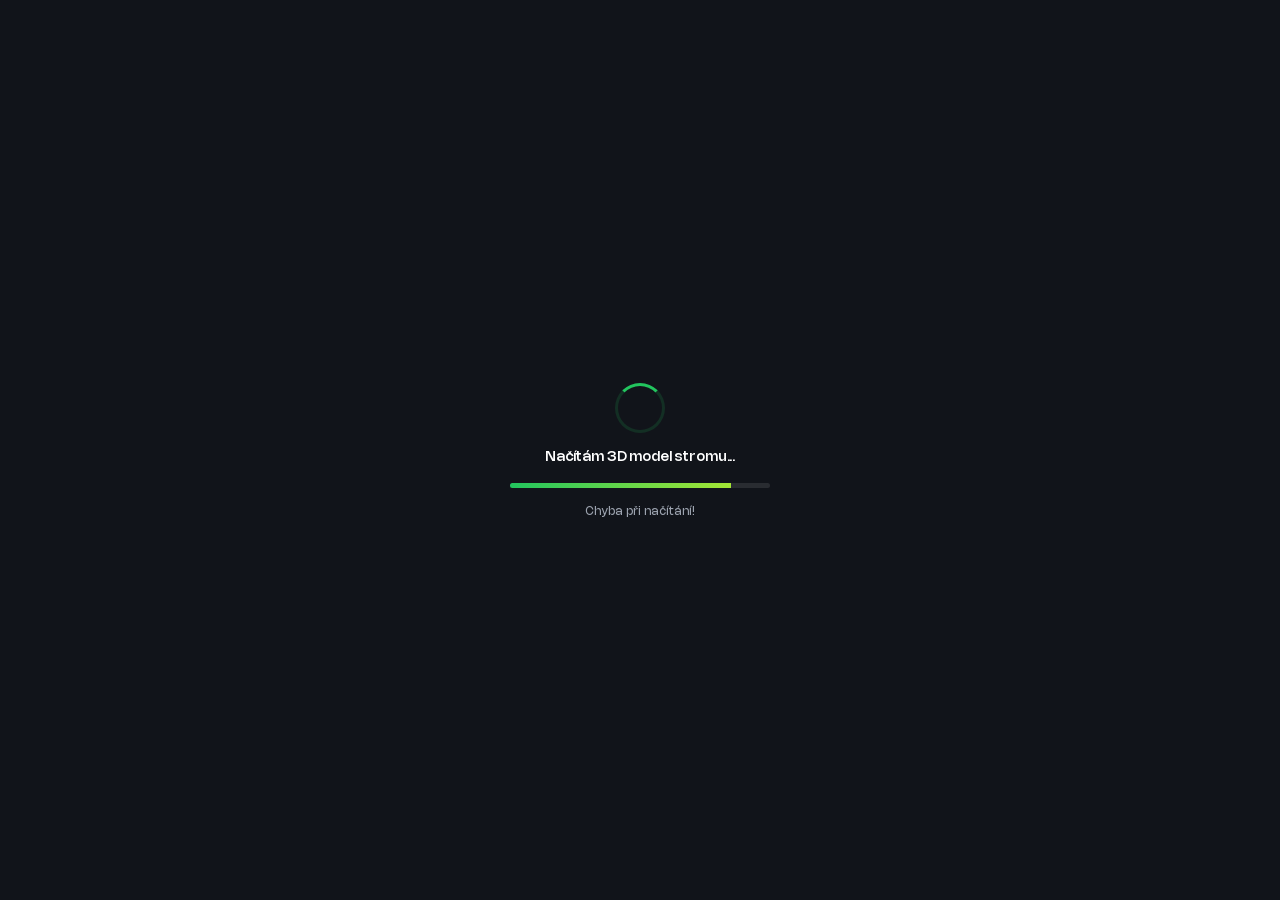
==== web_viewer/index.html @ 5c3890cc "Stabilizovat kruhové grafy při rychlém posunu roku" ====
<!DOCTYPE html>
<html lang="cs">

<head>
  <meta charset="UTF-8">
  <meta name="viewport" content="width=device-width, initial-scale=1.0, viewport-fit=cover">
  <title>Život buku — interaktivní strom</title>

  <link rel="preload" href="./web_assets/fonts/Nohemi-VF.ttf" as="font" type="font/ttf" crossorigin>
  <link rel="preload" href="./web_assets/fonts/Satoshi-Variable.ttf" as="font" type="font/ttf" crossorigin>

  <script type="importmap">
  {
    "imports": {
      "three": "./web_assets/vendor/three.module.js",
      "three/addons/": "./web_assets/jsm/"
    }
  }
  </script>

  <style>
    :root {
      --bg-studio: #dcded0;
      --bg-dark: #0f1115;
      --bg-panel: rgba(18, 20, 26, 0.78);
      --bg-panel-border: rgba(255, 255, 255, 0.08);
      --bg-card: rgba(255, 255, 255, 0.04);
      --bg-card-hover: rgba(255, 255, 255, 0.08);
      --accent: #22c55e;
      --accent-glow: rgba(34, 197, 94, 0.25);
      --accent-autumn: #f59e0b;
      --text-main: #f3f4f6;
      --text-muted: #9ca3af;
      --text-dim: #6b7280;
      --font-sans: 'Inter', -apple-system, BlinkMacSystemFont, sans-serif;
      --font-mono: 'JetBrains Mono', monospace;
    }

    * {
      box-sizing: border-box;
      margin: 0;
      padding: 0;
      -webkit-font-smoothing: antialiased;
      user-select: none;
    }

    html,
    body {
      overscroll-behavior: none;
      -webkit-tap-highlight-color: transparent;
    }

    body {
      font-family: var(--font-sans);
      background-color: var(--bg-studio);
      color: var(--text-main);
      width: 100vw;
      height: 100vh;
      height: 100dvh;
      overflow: hidden;
      position: relative;
    }

    #canvas3d {
      position: absolute;
      top: 0;
      left: 0;
      width: 100%;
      height: 100%;
      z-index: 1;
      display: block;
      outline: none;
    }

    /* HEADER BAR */
    .top-bar {
      position: absolute;
      top: 16px;
      left: 20px;
      right: 20px;
      z-index: 10;
      display: flex;
      justify-content: flex-end;
      align-items: center;
      pointer-events: none;
    }

    .brand-card {
      pointer-events: auto;
      background: var(--bg-panel);
      backdrop-filter: blur(16px);
      -webkit-backdrop-filter: blur(16px);
      border: 1px solid var(--bg-panel-border);
      padding: 10px 18px;
      border-radius: 14px;
      display: flex;
      align-items: center;
      gap: 14px;
      box-shadow: 0 10px 30px rgba(0, 0, 0, 0.25);
    }

    .brand-icon {
      width: 38px;
      height: 38px;
      background: linear-gradient(135deg, #22c55e, #15803d);
      border-radius: 10px;
      display: flex;
      align-items: center;
      justify-content: center;
      font-size: 20px;
      box-shadow: 0 4px 12px var(--accent-glow);
    }

    .brand-info h1 {
      font-size: 15px;
      font-weight: 600;
      letter-spacing: -0.01em;
      color: #fff;
    }

    .brand-info p {
      font-size: 11px;
      color: var(--text-muted);
      font-family: var(--font-mono);
    }

    .top-actions {
      pointer-events: auto;
      display: flex;
      align-items: center;
      gap: 10px;
    }

    .manager-controlled.manager-hidden {
      display: none !important;
    }

    body[data-chapter="intro"] .time-playback-panel,
    body[data-chapter="intro"] .manager-controlled {
      display: none !important;
    }

    body:not(.manager-open) #chapterShared {
      display: none !important;
    }

    .action-btn {
      background: var(--bg-panel);
      backdrop-filter: blur(14px);
      border: 1px solid var(--bg-panel-border);
      color: var(--text-main);
      padding: 9px 14px;
      border-radius: 10px;
      font-size: 12px;
      font-weight: 500;
      display: flex;
      align-items: center;
      gap: 8px;
      cursor: pointer;
      transition: all 0.2s cubic-bezier(0.16, 1, 0.3, 1);
      box-shadow: 0 4px 14px rgba(0, 0, 0, 0.2);
    }

    .action-btn:hover {
      background: rgba(255, 255, 255, 0.12);
      border-color: rgba(255, 255, 255, 0.2);
      transform: translateY(-1px);
    }

    .action-btn.active {
      background: var(--accent);
      color: #000;
      font-weight: 600;
      border-color: var(--accent);
      box-shadow: 0 4px 15px var(--accent-glow);
    }

    /* CONTROL DRAWER / PANEL */
    .controls-panel {
      position: absolute;
      top: 80px;
      left: 20px;
      bottom: 20px;
      width: 340px;
      max-width: calc(100vw - 40px);
      background: var(--bg-panel);
      backdrop-filter: blur(20px);
      -webkit-backdrop-filter: blur(20px);
      border: 1px solid var(--bg-panel-border);
      border-radius: 18px;
      z-index: 10;
      display: flex;
      flex-direction: column;
      box-shadow: 0 20px 45px rgba(0, 0, 0, 0.35);
      transition: transform 0.35s cubic-bezier(0.16, 1, 0.3, 1), opacity 0.35s ease;
      overflow: hidden;
    }

    .controls-panel.collapsed {
      transform: translateX(-370px);
      opacity: 0;
      pointer-events: none;
    }

    .panel-header {
      padding: 16px 18px;
      border-bottom: 1px solid var(--bg-panel-border);
      display: flex;
      justify-content: space-between;
      align-items: center;
    }

    .panel-header h2 {
      font-size: 13px;
      font-weight: 600;
      text-transform: uppercase;
      letter-spacing: 0.08em;
      color: var(--text-muted);
    }

    .panel-content {
      padding: 16px 18px;
      overflow-y: auto;
      flex: 1;
      display: flex;
      flex-direction: column;
      gap: 18px;
    }

    .panel-content::-webkit-scrollbar {
      width: 4px;
    }

    .panel-content::-webkit-scrollbar-thumb {
      background: rgba(255, 255, 255, 0.15);
      border-radius: 4px;
    }

    .section-title {
      font-size: 11px;
      font-weight: 600;
      text-transform: uppercase;
      letter-spacing: 0.05em;
      color: var(--text-dim);
      margin-bottom: 8px;
      display: flex;
      align-items: center;
      gap: 6px;
    }

    /* CONTROL GROUPS */
    .control-box {
      background: var(--bg-card);
      border: 1px solid rgba(255, 255, 255, 0.05);
      border-radius: 12px;
      padding: 12px;
      display: flex;
      flex-direction: column;
      gap: 10px;
    }

    /* TOGGLE SWITCHES */
    .toggle-row {
      display: flex;
      justify-content: space-between;
      align-items: center;
      font-size: 12.5px;
      font-weight: 500;
      cursor: pointer;
    }

    .toggle-row:hover span {
      color: #fff;
    }

    .switch {
      position: relative;
      width: 36px;
      height: 20px;
    }

    .switch input {
      opacity: 0;
      width: 0;
      height: 0;
    }

    .slider-switch {
      position: absolute;
      cursor: pointer;
      top: 0;
      left: 0;
      right: 0;
      bottom: 0;
      background-color: rgba(255, 255, 255, 0.15);
      transition: .3s;
      border-radius: 20px;
    }

    .slider-switch:before {
      position: absolute;
      content: "";
      height: 14px;
      width: 14px;
      left: 3px;
      bottom: 3px;
      background-color: white;
      transition: .3s;
      border-radius: 50%;
    }

    input:checked+.slider-switch {
      background-color: var(--accent);
    }

    input:checked+.slider-switch:before {
      transform: translateX(16px);
      background-color: #000;
    }

    /* RANGE SLIDERS */
    .slider-group {
      display: flex;
      flex-direction: column;
      gap: 6px;
    }

    .slider-label {
      display: flex;
      justify-content: space-between;
      font-size: 12px;
      color: var(--text-muted);
    }

    .slider-val {
      font-family: var(--font-mono);
      font-size: 11px;
      color: #fff;
    }

    input[type=range] {
      -webkit-appearance: none;
      width: 100%;
      background: rgba(255, 255, 255, 0.1);
      height: 5px;
      border-radius: 3px;
      outline: none;
    }

    input[type=range]::-webkit-slider-thumb {
      -webkit-appearance: none;
      appearance: none;
      width: 14px;
      height: 14px;
      border-radius: 50%;
      background: var(--accent);
      cursor: pointer;
      box-shadow: 0 0 8px var(--accent-glow);
      transition: transform 0.1s;
    }

    input[type=range]::-webkit-slider-thumb:hover {
      transform: scale(1.2);
    }

    /* BUTTON GRIDS */
    .btn-grid {
      display: grid;
      grid-template-columns: repeat(2, 1fr);
      gap: 6px;
    }

    .grid-btn {
      background: var(--bg-card);
      border: 1px solid rgba(255, 255, 255, 0.06);
      color: var(--text-main);
      padding: 8px 10px;
      border-radius: 8px;
      font-size: 11.5px;
      font-weight: 500;
      text-align: center;
      cursor: pointer;
      transition: all 0.2s;
    }

    .grid-btn:hover {
      background: var(--bg-card-hover);
      border-color: rgba(255, 255, 255, 0.15);
      color: #fff;
    }

    .grid-btn.active {
      background: rgba(34, 197, 94, 0.15);
      border-color: var(--accent);
      color: var(--accent);
      font-weight: 600;
    }

    /* SEASON PRESETS */
    .season-btn-row {
      display: grid;
      grid-template-columns: repeat(4, 1fr);
      gap: 5px;
    }

    .season-btn {
      padding: 7px 4px;
      font-size: 10.5px;
      border-radius: 7px;
      background: var(--bg-card);
      border: 1px solid rgba(255, 255, 255, 0.06);
      color: var(--text-muted);
      cursor: pointer;
      text-align: center;
      transition: all 0.2s;
    }

    .season-btn:hover {
      color: #fff;
      background: var(--bg-card-hover);
    }

    .season-btn.active {
      color: #000;
      font-weight: 600;
    }

    .season-btn.active[data-season="spring"] {
      background: #4ade80;
    }

    .season-btn.active[data-season="summer"] {
      background: #22c55e;
    }

    .season-btn.active[data-season="autumn"] {
      background: #f59e0b;
    }

    .season-btn.active[data-season="latefall"] {
      background: #ea580c;
    }

    /* HUD BOTTOM BAR */
    .hud-bottom {
      position: absolute;
      bottom: 20px;
      right: 20px;
      z-index: 10;
      display: flex;
      gap: 12px;
      pointer-events: none;
    }

    .time-playback-buttons {
      display: flex;
      flex-wrap: nowrap;
      gap: 5px;
    }

    .time-playback-panel {
      pointer-events: auto;
      padding: 8px;
      border: 1px solid var(--bg-panel-border);
      border-radius: 12px;
      background: var(--bg-panel);
      backdrop-filter: blur(14px);
      box-shadow: 0 4px 15px rgba(0, 0, 0, .2);
    }

    .time-playback-buttons button {
      width: 48px;
      height: 48px;
      display: inline-flex;
      align-items: center;
      justify-content: center;
      padding: 6px;
      border: 1px solid var(--bg-panel-border);
      border-radius: 7px;
      background: rgba(255, 255, 255, .05);
      color: var(--text-main);
      font: inherit;
      cursor: pointer;
    }

    .time-playback-buttons button:hover {
      background: rgba(255, 255, 255, .12);
    }

    .time-playback-buttons button[aria-pressed="true"] {
      color: #f6c85f;
      border-color: #f6c85f;
    }

    .time-playback-buttons svg {
      width: 28px;
      height: 28px;
      fill: currentColor;
    }

    .time-playback-buttons .time-pause-play {
      display: none;
    }

    .time-playback-buttons button[aria-pressed="true"] .time-pause-bars {
      display: none;
    }

    .time-playback-buttons button[aria-pressed="true"] .time-pause-play {
      display: inline;
    }

    .time-playback-buttons button:focus-visible {
      outline: 2px solid #f6c85f;
      outline-offset: 2px;
    }

    @media (max-width: 700px) {
      .hud-bottom {
        left: 10px;
        right: 10px;
        bottom: 10px;
        flex-wrap: wrap;
        justify-content: flex-end;
        gap: 6px;
      }

      .stat-pill {
        padding: 7px 9px;
        font-size: 9px;
      }
    }

    .stat-pill {
      pointer-events: auto;
      background: var(--bg-panel);
      backdrop-filter: blur(14px);
      border: 1px solid var(--bg-panel-border);
      border-radius: 12px;
      padding: 8px 14px;
      display: flex;
      align-items: center;
      gap: 8px;
      font-family: var(--font-mono);
      font-size: 11px;
      color: var(--text-muted);
      box-shadow: 0 4px 15px rgba(0, 0, 0, 0.2);
    }

    .stat-pill strong {
      color: #fff;
      font-weight: 600;
    }

    .stat-dot {
      width: 7px;
      height: 7px;
      border-radius: 50%;
      background: var(--accent);
      box-shadow: 0 0 6px var(--accent);
    }

    /* LOADING SCREEN */
    #loader {
      position: absolute;
      top: 0;
      left: 0;
      width: 100%;
      height: 100%;
      background: #11141a;
      z-index: 100;
      display: flex;
      flex-direction: column;
      align-items: center;
      justify-content: center;
      gap: 18px;
      transition: opacity 0.5s ease, visibility 0.5s;
    }

    #loader.hidden {
      opacity: 0;
      visibility: hidden;
      pointer-events: none;
    }

    .spinner {
      width: 50px;
      height: 50px;
      border: 3px solid rgba(34, 197, 94, 0.15);
      border-top-color: var(--accent);
      border-radius: 50%;
      animation: spin 0.9s cubic-bezier(0.5, 0, 0.5, 1) infinite;
    }

    @keyframes spin {
      to {
        transform: rotate(360deg);
      }
    }

    .load-text {
      font-size: 14px;
      font-weight: 500;
      color: #fff;
      letter-spacing: -0.01em;
    }

    .load-subtext {
      font-size: 11.5px;
      color: var(--text-muted);
      font-family: var(--font-mono);
    }

    .progress-bar-container {
      width: 260px;
      height: 5px;
      background: rgba(255, 255, 255, 0.1);
      border-radius: 3px;
      overflow: hidden;
    }

    .progress-bar {
      width: 0%;
      height: 100%;
      background: linear-gradient(90deg, #22c55e, #a3e635);
      transition: width 0.2s ease;
    }

    /* TOAST MESSAGE */
    #toast {
      position: absolute;
      top: 80px;
      left: 50%;
      transform: translateX(-50%) translateY(-20px);
      background: rgba(18, 20, 26, 0.9);
      backdrop-filter: blur(12px);
      border: 1px solid rgba(255, 255, 255, 0.15);
      color: #fff;
      padding: 10px 20px;
      border-radius: 10px;
      font-size: 12.5px;
      font-weight: 500;
      opacity: 0;
      pointer-events: none;
      transition: all 0.3s cubic-bezier(0.16, 1, 0.3, 1);
      z-index: 50;
      box-shadow: 0 10px 25px rgba(0, 0, 0, 0.3);
    }

    #toast.show {
      transform: translateX(-50%) translateY(0);
      opacity: 1;
    }

    /* DRIP ZONE HOVER WINDOW (MONOCHROMATIC & NO EMOJI) */
    .drip-hover-card {
      position: fixed;
      z-index: 90;
      background: #14171d;
      border: 1px solid rgba(255, 255, 255, 0.16);
      border-radius: 8px;
      padding: 10px 14px;
      width: 250px;
      box-shadow: 0 12px 28px rgba(0, 0, 0, 0.55);
      pointer-events: none;
      opacity: 0;
      transform: translate(-50%, -100%) translateY(4px);
      transition: opacity 0.18s ease, transform 0.18s cubic-bezier(0.16, 1, 0.3, 1);
    }

    .drip-hover-card.visible {
      opacity: 1;
      transform: translate(-50%, -100%) translateY(-14px);
    }

    .drip-hover-title {
      font-size: 13px;
      font-weight: 600;
      color: #ffffff;
      margin-bottom: 4px;
      letter-spacing: -0.01em;
    }

    .drip-hover-desc {
      font-size: 11px;
      line-height: 1.45;
      color: #9ca3af;
      font-weight: 400;
    }
  </style>
  <link rel="stylesheet" href="./kapitoly/chapters.css?v=transpiration-soon-1">
  <link rel="stylesheet" href="./okna/tree_annotations.css?v=ipad-smooth-1">
  <link rel="stylesheet" href="./okna/element_ui_okna_vzhled.css?v=rolling-fade-1">
</head>

<body>

  <!-- 3D Canvas -->
  <canvas id="canvas3d"></canvas>
  <p class="chapter-sun-title" lang="en">soon ....</p>

  <!-- Top Bar -->
  <div class="top-bar">
    <div class="top-actions">
      <button class="action-btn manager-controlled manager-hidden" id="btnSaveCameraView"
        title="Uložit tento pohled kamery pro příští spuštění">
        <span>⌖ Uložit pohled</span>
      </button>
      <button class="action-btn manager-controlled manager-hidden" id="btnTogglePanel" title="Zobrazit/skrýt nastavení">
        <span>⚙ Nastavení</span>
      </button>
    </div>
  </div>

  <!-- Left Control Panel -->
  <div class="controls-panel" id="controlsPanel">
    <div class="panel-header">
      <h2>Nastavení modelu & scény</h2>
      <span class="slider-val">FPS: <strong id="valFps">—</strong></span>
      <button class="action-btn" id="btnClosePanel" style="padding: 4px 8px; font-size: 10px;">✕</button>
    </div>

    <div class="panel-content">
      <!-- 1. ROČNÍ OBDOBÍ / LISTOVÍ -->
      <div class="control-box">
        <div class="section-title">🍃 Sezóna & Barva listí</div>
        <div class="season-btn-row">
          <button class="season-btn" data-season="spring">Jaro</button>
          <button class="season-btn" data-season="summer">Léto</button>
          <button class="season-btn active" data-season="autumn">Podzim</button>
          <button class="season-btn" data-season="latefall">Pozdní</button>
        </div>
        <div class="slider-group" style="margin-top: 4px;">
          <div class="slider-label">
            <span>Posun barevného tónu</span>
            <span class="slider-val" id="valSeason">50 %</span>
          </div>
          <input type="range" id="sliderSeason" min="0" max="100" value="50"
            title="Nejdřív schnou listy s nejdelší cestou po větvích od paty kmene. Skupiny listů mají mírně náhodné pořadí. Barva stínu zůstává stejná.">
        </div>
        <div class="slider-group" style="margin-top: 12px;">
          <div class="slider-label">
            <label for="sliderDryingSpeed">Rychlost přechodu do červené</label>
            <span class="slider-val" id="valDryingSpeed">0,50×</span>
          </div>
          <input type="range" id="sliderDryingSpeed" min="1" max="300" step="1" value="50"
            title="Rozsah 0,01× až 3,00×. Doleva: pomalejší přechod přes žlutou a oranžovou. Doprava: rychlejší přechod do červené.">
        </div>
        <div class="slider-group" style="margin-top: 12px;">
          <div class="slider-label">
            <label for="sliderYellowPhase">Délka žluté fáze</label>
            <span class="slider-val" id="valYellowPhase">65 %</span>
          </div>
          <input type="range" id="sliderYellowPhase" min="0" max="100" step="1" value="65"
            title="Doleva: rychlejší přechod ze žluté do červené. Doprava: delší žlutá fáze až do 100 %.">
        </div>
        <div class="slider-group" style="margin-top: 12px;">
          <div class="slider-label">
            <label for="sliderLeafFallSpeed">Rychlost padání listů</label>
            <span class="slider-val" id="valLeafFallSpeed">150 %</span>
          </div>
          <input type="range" id="sliderLeafFallSpeed" min="25" max="300" step="5" value="150"
            title="Doleva: pomalejší padání. Doprava: rychlejší padání.">
        </div>
        <div class="slider-group" style="margin-top: 12px;">
          <div class="slider-label">
            <label for="sliderLeafFallAmount">Kolik listů spadne za sekundu</label>
            <span class="slider-val" id="valLeafFallAmount">700</span>
          </div>
          <input type="range" id="sliderLeafFallAmount" min="1" max="30000" step="1" value="700"
            title="Rychlost opadávání: přibližný počet listů, které se uvolní za sekundu.">
        </div>
        <div class="btn-grid" style="margin-top: 12px;">
          <button class="grid-btn active" id="btnLeafFall" aria-pressed="true">🍂 Opadávání: zapnuto</button>
        </div>
        <div class="slider-group" style="margin-top: 12px;">
          <div class="slider-label">
            <label for="sliderDryingSharpness">Ostrost hranice schnutí</label>
            <span class="slider-val" id="valDryingSharpness">100 %</span>
          </div>
          <input type="range" id="sliderDryingSharpness" min="0" max="100" step="1" value="100"
            title="Doleva: široké pásmo přechodu přes více skupin listů. Doprava: úzká hranice přibližně přes 1–2 sousední skupiny.">
        </div>
        <div class="slider-group" style="margin-top: 12px;">
          <div class="slider-label">
            <label for="sliderLeafSize">Velikost listů</label>
            <span class="slider-val" id="valLeafSize">25 %</span>
          </div>
          <input type="range" id="sliderLeafSize" min="25" max="250" step="5" value="25">
        </div>
        <div class="slider-group">
          <div class="slider-label">
            <label for="sliderLeafCount">Počet listů</label>
            <span class="slider-val" id="valLeafCount">90 000</span>
          </div>
          <input type="range" id="sliderLeafCount" min="0" max="90000" step="1" value="90000">
        </div>
      </div>

      <div class="control-box">
        <div class="section-title">Větřík</div>
        <div class="slider-group">
          <div class="slider-label">
            <label for="sliderLeafWind">Síla větru v listech</label>
            <span class="slider-val" id="valLeafWind">25 %</span>
          </div>
          <input type="range" id="sliderLeafWind" min="0" max="300" step="1" value="25"
            title="0 %: bez větru. 100 %: jemný vítr. 300 %: silný vítr.">
        </div>
      </div>

      <!-- TOON / CEL-SHADING (BLENDER NPR) -->
      <div class="control-box">
        <div class="section-title">🎨 Toon / Cel-Shading (Blender NPR)</div>
        <div class="btn-grid">
          <button class="grid-btn active" data-toon="3step">Blender (2 barvy)</button>
          <button class="grid-btn" data-toon="none">Plynulý přechod</button>
        </div>
        <div class="slider-group" style="margin-top: 10px;">
          <div class="slider-label">
            <span>Černo-modrý stín (Color Ramp práh)</span>
            <span class="slider-val" id="valRamp">1.00 (Blender)</span>
          </div>
          <input type="range" id="sliderRamp" min="10" max="150" value="100">
        </div>
        <div class="section-title" style="margin-top: 12px;">✂️ Vykreslení Alfy (Okraje štětce)</div>
        <div class="btn-grid">
          <button class="grid-btn active" data-alphamode="2">Alpha Hashed (Blender)</button>
          <button class="grid-btn" data-alphamode="1">Hladké okraje</button>
          <button class="grid-btn" data-alphamode="0" style="grid-column: span 2;">Ostrý Cutout</button>
        </div>
        <div class="slider-group" style="margin-top: 12px;">
          <div class="slider-label">
            <label for="sliderLeafEdgeTransition">Alfa přechod na okrajích</label>
            <span class="slider-val" id="valLeafEdgeTransition">0 % (původní)</span>
          </div>
          <input type="range" id="sliderLeafEdgeTransition" min="0" max="300" step="5" value="0"
            title="0 %: původní alfa maska z Blenderu, 100–300 %: dodatečné měkké prolnutí">
        </div>
        <div class="slider-group" style="margin-top: 12px;">
          <div class="slider-label">
            <label for="sliderLeafAlpha">Síla alfy listů</label>
            <span class="slider-val" id="valLeafAlpha">100 %</span>
          </div>
          <input type="range" id="sliderLeafAlpha" min="0" max="200" step="5" value="100">
        </div>
      </div>

      <!-- 2. VIDITELNOST ČÁSTÍ -->
      <div class="control-box">
        <div class="section-title">🧩 Části stromu</div>
        <div class="toggle-row">
          <span id="canopyLeafCountLabel">🍃 Koruna a listy (50 000 listů)</span>
          <label class="switch">
            <input type="checkbox" id="chkLeaves" checked>
            <span class="slider-switch"></span>
          </label>
        </div>
        <div class="toggle-row">
          <span>🪵 Kmen a větve</span>
          <label class="switch">
            <input type="checkbox" id="chkTrunk" checked>
            <span class="slider-switch"></span>
          </label>
        </div>
        <div class="toggle-row">
          <span>🌿 Kořenový systém</span>
          <label class="switch">
            <input type="checkbox" id="chkRoots" checked>
            <span class="slider-switch"></span>
          </label>
        </div>
        <div class="toggle-row">
          <span>🌱 Řez terénem (Hladina půdy Z=0)</span>
          <label class="switch">
            <input type="checkbox" id="chkGround">
            <span class="slider-switch"></span>
          </label>
        </div>
        <div class="toggle-row">
          <span>💧 Okapová linie koruny (Drip Line)</span>
          <label class="switch">
            <input type="checkbox" id="chkQuickDrip">
            <span class="slider-switch"></span>
          </label>
        </div>
      </div>

      <!-- 2b. CÉVNÍ SYSTÉM / TOK MÍZY (3D TRUBICE) -->
      <div class="control-box">
        <div class="section-title">💧 Cévní systém & Tok mízy (3D Trubice)</div>
        <div class="toggle-row">
          <span>💧 Zobrazit modré linky toku</span>
          <label class="switch">
            <input type="checkbox" id="chkSapFlow">
            <span class="slider-switch"></span>
          </label>
        </div>
        <!-- SLIDER PRŮHLEDNOSTI MODRÉ LINKY (OPACITY) -->
        <div class="slider-group" style="margin-top: 10px;">
          <div class="slider-label">
            <span>Průhlednost modré linky (Opacity)</span>
            <span class="slider-val" id="valSapOpacity">100%</span>
          </div>
          <input type="range" id="sliderSapOpacity" min="0" max="100" value="100">
        </div>

        <!-- SLIDER ZÁSOBY VODY VE STROMU V LITRECH -->
        <div class="slider-group"
          style="margin-top: 10px; padding: 10px; background: rgba(56, 189, 248, 0.08); border: 1px solid rgba(56, 189, 248, 0.25); border-radius: 8px;">
          <div class="slider-label">
            <span style="font-weight: 700; color: #38bdf8;">💧 Voda ve stromu (litry)</span>
            <span class="slider-val" id="valTreeWater" style="font-weight: 700; color: #38bdf8; font-size: 13px;">6
              l/h</span>
          </div>
          <input type="range" id="sliderTreeWater" min="0" max="120" step="0.06" value="6"
            aria-label="Voda dodaná ke kořenům v litrech za hodinu">
          <div
            style="display: flex; justify-content: space-between; font-size: 9.5px; color: #64748b; margin-top: 3px;">
            <span>0 L (uschnutí)</span>
            <span style="color: #38bdf8; font-weight: 600;">800 L (normál)</span>
            <span>1500 L (maximum)</span>
          </div>
          <div id="statusTreeWater"
            style="margin-top: 6px; font-size: 11px; font-weight: 600; color: #10b981; line-height: 1.35;">
            🟢 Optimální turgor (100% hydratace pletiv)
          </div>
          <div id="droughtBarContainer"
            style="display: none; margin-top: 7px; padding-top: 6px; border-top: 1px solid rgba(255,255,255,0.08);">
            <div
              style="display: flex; justify-content: space-between; font-size: 10px; color: #fbbf24; margin-bottom: 3px;">
              <span id="droughtBarLabel">🍂 Postup schnutí listů:</span>
              <span id="droughtBarVal" style="font-family: var(--font-mono); font-weight: 700;">0%</span>
            </div>
            <div style="width: 100%; height: 6px; background: rgba(0,0,0,0.5); border-radius: 3px; overflow: hidden;">
              <div id="droughtBarFill"
                style="width: 0%; height: 100%; background: linear-gradient(90deg, #f59e0b, #ef4444); transition: width 0.1s linear;">
              </div>
            </div>
          </div>
        </div>

        <div class="slider-group" style="margin-top: 8px;">
          <div class="slider-label">
            <label for="sliderLeafRegrowthSpeed">Rychlost růstu nových listů</label>
            <span class="slider-val" id="valLeafRegrowthSpeed">100 %</span>
          </div>
          <input type="range" id="sliderLeafRegrowthSpeed" min="10" max="300" step="5" value="100">
        </div>

        <div class="slider-group" style="margin-top: 10px;">
          <div class="slider-label">
            <span>Základní tloušťka linky (Poloměr)</span>
            <span class="slider-val" id="valSapThickness">0.08 m</span>
          </div>
          <input type="range" id="sliderSapThickness" min="1" max="30" value="8">
        </div>
        <div class="slider-group" style="margin-top: 8px;">
          <div class="slider-label">
            <span>Rychlost proudění</span>
            <span class="slider-val" id="valSapSpeed">1.0×</span>
          </div>
          <input type="range" id="sliderSapSpeed" min="0" max="250" value="100">
        </div>
        <div class="slider-group" style="margin-top: 8px;">
          <div class="slider-label">
            <span>Intenzita záře / neonu</span>
            <span class="slider-val" id="valSapGlow">100%</span>
          </div>
          <input type="range" id="sliderSapGlow" min="20" max="250" value="100">
        </div>
        <div class="toggle-row" style="margin-top: 8px;">
          <span>✨ Prosvítání dřevem (X-Ray)</span>
          <label class="switch">
            <input type="checkbox" id="chkSapXray" checked>
            <span class="slider-switch"></span>
          </label>
        </div>
        <div class="toggle-row" style="margin-top: 8px;">
          <span>🤖 Trasování podle nejtlustšího kmene</span>
          <span
            style="font-size: 11px; color: var(--accent); font-family: var(--font-mono); font-weight: 600;">Automatické</span>
        </div>
        <div class="toggle-row" style="margin-top: 8px;">
          <span style="display: flex; align-items: center; gap: 6px;">
            <span
              style="display: inline-block; width: 9px; height: 9px; border-radius: 50%; background: #ffd700; box-shadow: 0 0 6px #ffd700;"></span>
            <span>Proud fotonů (Světlo)</span>
          </span>
          <label class="switch">
            <input type="checkbox" id="chkPhotonLine" checked>
            <span class="slider-switch"></span>
          </label>
        </div>
        <div class="toggle-row" style="margin-top: 8px;">
          <span style="display: flex; align-items: center; gap: 6px;">
            <span
              style="display: inline-block; width: 9px; height: 9px; border-radius: 50%; background: #38bdf8; box-shadow: 0 0 6px #38bdf8;"></span>
            <span>Bubliny kyslíku (O₂)</span>
          </span>
          <label class="switch">
            <input type="checkbox" id="chkOxygenLine" checked>
            <span class="slider-switch"></span>
          </label>
        </div>
        <div class="slider-group" style="margin-top: 8px;">
          <div class="slider-label">
            <label for="sliderOxygenSize">Velikost bublin O₂</label>
            <span class="slider-val" id="valOxygenSize">150 %</span>
          </div>
          <input type="range" id="sliderOxygenSize" min="25" max="400" step="5" value="150">
        </div>
        <div class="slider-group" style="margin-top: 8px;">
          <div class="slider-label">
            <label for="sliderOxygenSpawnDistance">Vzdálenost vzniku bublin</label>
            <span class="slider-val" id="valOxygenSpawnDistance">1.5 bodu</span>
          </div>
          <input type="range" id="sliderOxygenSpawnDistance" min="0" max="30" step="0.1" value="1.5">
        </div>
      </div>

      <!-- 2c. OKAPOVÁ ZÓNA KORUNY (DRIP LINE & VLÁHA) -->
      <div class="control-box">
        <div class="section-title">💧 Okapová zóna koruny (Drip Line)</div>
        <div class="toggle-row">
          <span>💧 Zobrazit okapovou linii</span>
          <label class="switch">
            <input type="checkbox" id="chkDripLine">
            <span class="slider-switch"></span>
          </label>
        </div>
        <div class="toggle-row">
          <span>🌧️ Padající kapky vody (Drip efekt)</span>
          <label class="switch">
            <input type="checkbox" id="chkDripRain" checked>
            <span class="slider-switch"></span>
          </label>
        </div>

        <div class="slider-group" style="margin-top: 10px;">
          <div class="slider-label">
            <span>Tloušťka bílé linie</span>
            <span class="slider-val" id="valDripThickness">0.05 m</span>
          </div>
          <input type="range" id="sliderDripThickness" min="2" max="15" value="5">
        </div>

        <div class="slider-group" style="margin-top: 8px;">
          <div class="slider-label">
            <span>Průhlednost bílé linie (Opacity)</span>
            <span class="slider-val" id="valDripGlow">95%</span>
          </div>
          <input type="range" id="sliderDripGlow" min="10" max="100" value="95">
        </div>
        <div class="toggle-row" style="margin-top: 8px;">
          <span>Informační okno</span>
          <span style="font-size: 11px; color: #38bdf8; font-family: var(--font-mono); font-weight: 500;">Při najetí
            myší</span>
        </div>
        <div class="toggle-row" style="margin-top: 8px;">
          <span>Biologická funkce</span>
          <span style="font-size: 11px; color: #38bdf8; font-family: var(--font-mono); font-weight: 600;">Okapová
            linie</span>
        </div>
      </div>

      <!-- 3. OSVĚTLENÍ (BLENDER REPLIKACE) -->
      <div class="control-box">
        <div class="section-title">☀️ Slunce</div>
        <div class="slider-group">
          <div class="slider-label">
            <span>Síla slunce</span>
            <span class="slider-val" id="valSun">100%</span>
          </div>
          <input type="range" id="sliderSun" min="0" max="250" value="100">
        </div>
        <div class="slider-group">
          <div class="slider-label">
            <span>Hloubka zastínění koruny</span>
            <span class="slider-val" id="valCanopyAO">45%</span>
          </div>
          <input type="range" id="sliderCanopyAO" min="0" max="100" value="45" aria-label="Hloubka zastínění koruny"
            title="Měkké zastínění spodních a vnitřních listů podle hustoty koruny">
        </div>
        <div class="slider-group">
          <div class="slider-label">
            <span>Rotace slunce / Úhel dopadu</span>
            <span class="slider-val" id="valLightRot">0°</span>
          </div>
          <input type="range" id="sliderLightRot" min="0" max="360" value="0">
        </div>
        <div class="slider-group" style="margin-top: 8px;">
          <div class="slider-label">
            <span>Výška slunce nad obzorem (Elevace)</span>
            <span class="slider-val" id="valSunElevation">45°</span>
          </div>
          <input type="range" id="sliderSunElevation" min="-90" max="90" value="45">
        </div>
        <div class="toggle-row">
          <span>Měkké stíny (PCF Soft)</span>
          <label class="switch">
            <input type="checkbox" id="chkShadows" checked>
            <span class="slider-switch"></span>
          </label>
        </div>
        <div class="toggle-row">
          <span>☀️ Zobrazit směr paprsků a popisky</span>
          <label class="switch">
            <input type="checkbox" id="chkSunHelper">
            <span class="slider-switch"></span>
          </label>
        </div>
      </div>

    </div>
  </div>

  <!-- HUD Bottom Bar -->
  <div class="hud-bottom">
    <div class="time-playback-buttons time-playback-panel" role="group" aria-label="Běh času">
      <button type="button" id="btnTimeSlower" aria-pressed="false" aria-label="Zpomalit čas na 0,5×"
        title="Zpomalit čas na 0,5× · druhým kliknutím 1×">
        <svg viewBox="0 0 24 24" aria-hidden="true">
          <path d="M12 5v14L2 12zM22 5v14l-10-7z" />
        </svg>
      </button>
      <button type="button" id="btnTimePause" aria-pressed="false" aria-label="Pozastavit čas" title="Pozastavit čas">
        <svg viewBox="0 0 24 24" aria-hidden="true">
          <g class="time-pause-bars">
            <rect x="6" y="4" width="4" height="16" rx="1" />
            <rect x="14" y="4" width="4" height="16" rx="1" />
          </g>
          <path class="time-pause-play" d="M7 4v16l13-8z" />
        </svg>
      </button>
      <button type="button" id="btnTimeFaster" aria-pressed="false" aria-label="Rychlost času 2×"
        title="Rychlost 2× · druhým kliknutím 1×">
        <svg viewBox="0 0 24 24" aria-hidden="true">
          <path d="M2 5v14l10-7zM12 5v14l10-7z" />
        </svg>
      </button>
      <button type="button" id="btnTimeReset" aria-label="Resetovat strom na léto"
        title="Resetovat strom na výchozí léto">
        <svg viewBox="0 0 24 24" aria-hidden="true">
          <path d="M12 5V2L7 6.5 12 11V8a5 5 0 1 1-4.58 7H5.26A7 7 0 1 0 12 5z" />
        </svg>
      </button>
    </div>
    <div class="stat-pill manager-controlled manager-hidden">
      <span>Výška: <strong id="valTreeHeight">—</strong></span>
    </div>
  </div>

  <!-- Loading Overlay -->
  <div id="loader">
    <div class="spinner"></div>
    <div class="load-text">Načítám 3D model stromu...</div>
    <div class="progress-bar-container">
      <div class="progress-bar" id="progressBar"></div>
    </div>
    <div class="load-subtext" id="loadProgressText">Připravuji geometrii, materiály a osvětlení...</div>
  </div>

  <!-- Toast Notification -->
  <div id="toast"></div>

  <!-- Drip Zone Hover Window (Monochromatic, No Emoji) -->
  <div id="dripTooltip" class="drip-hover-card">
    <div class="drip-hover-title">Okapová zóna</div>
    <div class="drip-hover-desc">Projekce obvodu koruny na terén. Místo stékání srážkové vody z okraje koruny a hlavní
      vrstva savých kořenů.</div>
  </div>

  <!-- THREE.JS APPLICATION SCRIPT -->
  <script type="module">
    import * as THREE from 'three';
    import { OrbitControls } from 'three/addons/controls/OrbitControls.js?v=zoom-pixel-ratio-1';
    import { setupLeafBreeze } from './listy/leaf_breeze.js?v=ipad-smooth-1';
    import { GLTFLoader } from 'three/addons/loaders/GLTFLoader.js';
    import { PhotolysisSystem } from './vykreslovani/photolysis_system.js?v=winter-particles-2';
    import { loadBarkReference, loadBarkAttributes, attachBarkAttributes, createBarkMaterial } from './vykreslovani/bark_material.js?v=opt-lut-1';
    import { loadLeafReference, loadLeafAttributes, attachLeafAttributes, createLeafMaterial, createLeafDepthMaterial, setLeafEdgeTransition } from './vykreslovani/leaf_material.js?v=ipad-smooth-2';
    import { LeafControls } from './listy/leaf_controls.js?v=ipad-smooth-2';
    import { crossedSpring } from './listy/leaf_growth_timing.js?v=1';
    import { advanceDroughtLeaves, droughtLeafFall } from './listy/drought_leaf_animation.js?v=1';
    import { loadBranchDryingReference, branchDryingFrontWidth } from './listy/leaf_branch_drying.js?v=3';
    import { CanopyOcclusion } from './vykreslovani/canopy_occlusion.js?v=sky-opt-1';
    import { createSunClouds } from './vykreslovani/sun_clouds.js?v=2';
    import { createWaterBrushMaterial, addWaterBrushAttributes } from './vykreslovani/water_brush.js?v=highlight-width-3';
    import { TreeEcology, SEASONS, MODEL_MINUTES_PER_SECOND } from './ekologie/tree_ecology.js?v=light-consumption-1';
    import { createChapters } from './kapitoly/chapters.js?v=stable-ring-1';
    import { createSeedChapter } from './kapitoly/seed_chapter.js';
    import { createTreeBird } from './vykreslovani/tree_bird.js?v=perch-grid-1';
    import { createSeasonRing } from './obdobi/season_ring.js?v=ipad-smooth-1';
    import { createIntroForest } from './obdobi/intro_forest.js?v=perf-opt-1';
    import { seasonColorForPosition } from './obdobi/season_timeline.js?v=beech-calendar-1';
    import {
      BEECH_CALENDAR, seasonDayForPosition, beechLeafFallProgress,
      monthClockForSeason, solarHoursForMonthClock
    } from './obdobi/beech_phenology.js?v=month-clock-2';

    const ecology = new TreeEcology();

    // UI ELEMENTS
    const canvas = document.getElementById('canvas3d');
    const loader = document.getElementById('loader');
    const progressBar = document.getElementById('progressBar');
    const loadProgressText = document.getElementById('loadProgressText');
    const valFps = document.getElementById('valFps');
    const toast = document.getElementById('toast');
    const sliderSunEl = document.getElementById('sliderSun');
    const sliderLeafFallAmountEl = document.getElementById('sliderLeafFallAmount');
    const sliderSapSpeedEl = document.getElementById('sliderSapSpeed');
    const sliderSapGlowEl = document.getElementById('sliderSapGlow');
    const chkSapWaterLabelEl = document.getElementById('chkSapWaterLabel');

    function showToast(msg) {
      toast.textContent = msg;
      toast.classList.add('show');
      setTimeout(() => toast.classList.remove('show'), 2500);
    }

    // 1. SCENE & RENDERER SETUP
    const scene = new THREE.Scene();
    const studioColor = new THREE.Color(0xdcded0); // Exact Blender background
    scene.background = studioColor;

    const isTouchDevice = window.matchMedia('(pointer: coarse)').matches
      || (navigator.maxTouchPoints > 1 && /Mac|iPad|iPhone|iPod/i.test(navigator.userAgent));

    // Keep the page canvas opaque. MSAA resolves leaf coverage against the
    // scene background; a second browser alpha composite would add pale halos.
    const rendererOptions = {
      alpha: false,
      depth: true,
      stencil: false,
      antialias: true,
      powerPreference: 'high-performance',
      preserveDrawingBuffer: false
    };
    const renderContext = canvas.getContext('webgl2', rendererOptions) || canvas.getContext('webgl', rendererOptions);
    const renderer = new THREE.WebGLRenderer({ canvas, context: renderContext, ...rendererOptions });
    const getViewportSize = () => ({
      width: canvas.clientWidth || window.innerWidth,
      height: canvas.clientHeight || window.innerHeight
    });
    const getMaxRenderPixelRatio = () => Math.min(window.devicePixelRatio || 1, isTouchDevice ? 1.25 : 1.5);
    const getMinRenderPixelRatio = () => {
      const { width, height } = getViewportSize();
      return isTouchDevice || width * height > 2600000 ? 0.8 : 1.0;
    };
    let maxRenderPixelRatio = getMaxRenderPixelRatio();
    let minRenderPixelRatio = getMinRenderPixelRatio();
    let activeRenderPixelRatio = maxRenderPixelRatio;
    let isBlurredChapter = false;
    function applyRenderPixelRatio() {
      const { width, height } = getViewportSize();
      const targetRatio = isBlurredChapter ? Math.min(activeRenderPixelRatio, 0.5) : activeRenderPixelRatio;
      renderer.setPixelRatio(targetRatio);
      renderer.setSize(width, height, false);
    }
    applyRenderPixelRatio();
    renderer.toneMapping = THREE.NoToneMapping;
    renderer.toneMappingExposure = 1.08;
    renderer.shadowMap.enabled = true;
    renderer.shadowMap.type = THREE.PCFSoftShadowMap;
    // Camera motion does not change the tree's light-space depth. Reuse all
    // shadow map until a caster, its alpha mask, or the sun changes.
    renderer.shadowMap.autoUpdate = false;
    let lastPeriodicShadowUpdate = -Infinity;
    function invalidateShadows() {
      renderer.shadowMap.needsUpdate = true;
      lastPeriodicShadowUpdate = performance.now();
    }
    invalidateShadows();


    // 2. CAMERA SETUP (EXACT BLENDER CAMERA PARAMETERS)
    // Blender: loc = [37.91, -28.07, 18.18], Blender Z-up -> glTF Y-up: [37.91, 18.18, 28.07]
    const baseCameraFov = 43;
    const initialViewport = getViewportSize();
    const camera = new THREE.PerspectiveCamera(baseCameraFov, initialViewport.width / Math.max(1, initialViewport.height), 0.5, 300);
    const treeHorizontalShift = 0;
    function updateCameraProjection() {
      const { width, height } = getViewportSize();
      const aspect = width / Math.max(1, height);
      camera.aspect = aspect;
      camera.fov = aspect < 1.15 ? Math.min(58, baseCameraFov / Math.pow(aspect / 1.15, 0.42)) : baseCameraFov;
      camera.setViewOffset(width, height, -Math.round(width * treeHorizontalShift), 0, width, height);
    }
    updateCameraProjection();
    const blenderCamPos = new THREE.Vector3(37.9, 18.2, 28.1);
    const treeTarget = new THREE.Vector3(0, 11.5, 0); // Tree center
    camera.position.copy(blenderCamPos);

    // 3. ORBIT CONTROLS
    const controls = new OrbitControls(camera, renderer.domElement);
    controls.target.copy(treeTarget);
    controls.enableDamping = true;
    controls.dampingFactor = 0.15;
    controls.enablePan = true;
    controls.screenSpacePanning = true;
    controls.addEventListener('change', () => {
      // Right-drag can change the height, but the orbit axis stays on the trunk.
      const offsetX = controls.target.x - treeTarget.x;
      const offsetZ = controls.target.z - treeTarget.z;
      camera.position.x -= offsetX;
      camera.position.z -= offsetZ;
      controls.target.x = treeTarget.x;
      controls.target.z = treeTarget.z;
    });
    controls.minDistance = 17;
    controls.maxDistance = 140;
    controls.maxPolarAngle = Math.PI - 0.02; // Allow viewing roots from below
    const savedCameraViewKey = 'strom.camera-view.v1';
    try {
      const savedCameraView = JSON.parse(localStorage.getItem(savedCameraViewKey) || 'null');
      if (Array.isArray(savedCameraView?.position) && savedCameraView.position.length === 3
        && savedCameraView.position.every(Number.isFinite)) {
        camera.position.fromArray(savedCameraView.position);
        controls.target.copy(treeTarget);
        if (Number.isFinite(savedCameraView?.target?.[1])) {
          controls.target.y = savedCameraView.target[1];
        }
        controls.update();
      }
    } catch { /* A missing or invalid saved view keeps the default camera. */ }
    document.getElementById('btnSaveCameraView').addEventListener('click', () => {
      try {
        localStorage.setItem(savedCameraViewKey, JSON.stringify({
          position: camera.position.toArray(),
          target: controls.target.toArray()
        }));
        showToast('Pohled kamery uložen pro příští spuštění');
      } catch {
        showToast('Pohled kamery se nepodařilo uložit');
      }
    });

    // 4. One sun with daytime ambient fill and moonlight at night.
    const lightsGroup = new THREE.Group();
    scene.add(lightsGroup);
    const sunStrength = 50.4;
    // Sky fill comes from above; the ground contributes no light from below.
    const daytimeAmbient = new THREE.HemisphereLight(0xe4edff, 0x000000, 0);
    daytimeAmbient.position.set(0, 1, 0);
    scene.add(daytimeAmbient);
    const sun1 = new THREE.DirectionalLight(0xffffff, sunStrength);
    sun1.name = 'Canopy Sun';
    sun1.color.setRGB(1.2123382850, 0.9605242564, 0.7617739723);
    sun1.target.position.set(0, 10, 0);
    scene.add(sun1.target);
    const sunAzimuths = [THREE.MathUtils.degToRad(57.25)];
    const initialPitch = THREE.MathUtils.degToRad(45);
    sun1.position.set(86.1 * Math.cos(initialPitch) * Math.cos(sunAzimuths[0]),
      86.1 * Math.sin(initialPitch), 86.1 * Math.cos(initialPitch) * Math.sin(sunAzimuths[0])).add(sun1.target.position);
    sun1.castShadow = true;
    const shadowMapSize = isTouchDevice ? 512 : 1024;
    sun1.shadow.mapSize.set(shadowMapSize, shadowMapSize);
    Object.assign(sun1.shadow.camera, { near: 35, far: 135, left: -17, right: 17, top: 22, bottom: -16 });
    sun1.shadow.bias = -0.0003;
    sun1.shadow.normalBias = 0.015;
    sun1.shadow.radius = 2;
    lightsGroup.add(sun1);
    const allSuns = [sun1];

    // Moon opposite the sun, with its original soft blue light.
    const moonLight = new THREE.DirectionalLight(0xb9d2ff, 0);
    moonLight.target = sun1.target;
    scene.add(moonLight);
    const moonMaterial = new THREE.MeshBasicMaterial({
      color: 0xdce7ff, transparent: true, opacity: 0, toneMapped: false
    });
    // Roughly half a degree across at the sky radius below.
    const moonMesh = new THREE.Mesh(new THREE.SphereGeometry(0.32, 24, 16), moonMaterial);
    moonMesh.visible = false;
    scene.add(moonMesh);

    // 4b. VIZUÁLNÍ UKAZATEL SMĚRU SVĚTLA & SLUNCE V PROSTORU (Ukaž odkud jde světlo)
    const sunHelpersGroup = new THREE.Group();
    sunHelpersGroup.visible = false;
    lightsGroup.add(sunHelpersGroup);

    // Visible sun disc, independent of the optional direction helpers.
    // Render the supplied PNG directly, including all original brush coverage.
    const sunSurfaceTexture = new THREE.TextureLoader().load('./web_assets/sun_brush_user.png?v=92a8bc3f');
    sunSurfaceTexture.colorSpace = THREE.SRGBColorSpace;
    sunSurfaceTexture.generateMipmaps = false;
    sunSurfaceTexture.minFilter = THREE.LinearFilter;
    sunSurfaceTexture.magFilter = THREE.LinearFilter;
    const sunMat = new THREE.SpriteMaterial({
      map: sunSurfaceTexture,
      color: 0xffffff,
      transparent: true,
      opacity: 1,
      alphaTest: 0,
      depthWrite: false,
      toneMapped: false
    });
    const sunHorizonColor = new THREE.Color(0xff4f27);
    const sunDayColor = new THREE.Color(0xffedac);
    // Keep the original PNG's brush coverage while letting daylight set its hue.
    sunMat.customProgramCacheKey = () => 'sun_brush_daylight_colour_1';
    sunMat.onBeforeCompile = shader => {
      shader.fragmentShader = shader.fragmentShader.replace('#include <map_fragment>', `
        #include <map_fragment>
        #ifdef USE_MAP
          diffuseColor.rgb = diffuse * mix(0.85, 1.0, clamp(sampledDiffuseColor.r, 0.0, 1.0));
        #endif
      `);
    };
    const sunMesh1 = new THREE.Sprite(sunMat);
    sunMesh1.scale.set(6, 6, 1);
    const sunMarkerDistance = 22;
    sunMesh1.position.copy(sun1.position).sub(sun1.target.position).normalize().multiplyScalar(sunMarkerDistance).add(sun1.target.position);
    lightsGroup.add(sunMesh1);
    const sunClouds = createSunClouds({ THREE, scene, camera, sun: sunMesh1 });

    // Zářící koróna kolem hlavního slunce (vždy čelem ke kameře)
    const coronaGeo = new THREE.RingGeometry(2.6, 5.0, 32);
    const coronaMat = new THREE.MeshBasicMaterial({
      color: 0xffc107,
      side: THREE.DoubleSide,
      transparent: true,
      opacity: 0.65
    });
    const coronaMesh = new THREE.Mesh(coronaGeo, coronaMat);
    coronaMesh.position.copy(sunMesh1.position);
    coronaMesh.visible = false;
    sunHelpersGroup.add(coronaMesh);

    // Zlatý paprsek od slunce přímo do středu stromu
    const rayPoints = [sun1.position.clone(), new THREE.Vector3(0, 11.5, 0)];
    const rayGeo = new THREE.BufferGeometry().setFromPoints(rayPoints);
    const rayLine = new THREE.Line(rayGeo, new THREE.LineDashedMaterial({
      color: 0xffd54f,
      dashSize: 2.0,
      gapSize: 1.0,
      transparent: true,
      opacity: 0.8
    }));
    rayLine.computeLineDistances();
    sunHelpersGroup.add(rayLine);

    // Zlatá směrová šipka přímo nad korunou stromu (ukazuje přesný úhel dopadu světla na strom)
    const sunDirVec = new THREE.Vector3().subVectors(new THREE.Vector3(0, 11.5, 0), sun1.position).normalize();
    const crownArrow = new THREE.ArrowHelper(
      sunDirVec,
      new THREE.Vector3(0, 26, 0),
      8.0,
      0xffc107,
      2.5,
      1.2
    );
    crownArrow.visible = false;
    sunHelpersGroup.add(crownArrow);

    // 3D Šítek "☀️ HLAVNÍ SLUNCE"
    const sunCanvas = document.createElement('canvas');
    sunCanvas.width = 600;
    sunCanvas.height = 140;
    const sctx = sunCanvas.getContext('2d');
    sctx.scale(2, 2);
    sctx.fillStyle = 'rgba(18, 20, 26, 0.88)';
    sctx.beginPath();
    sctx.roundRect ? sctx.roundRect(4, 4, 292, 62, 12) : sctx.rect(4, 4, 292, 62);
    sctx.fill();
    sctx.strokeStyle = '#ffd54f';
    sctx.lineWidth = 3;
    sctx.stroke();
    sctx.fillStyle = '#ffffff';
    sctx.font = 'bold 24px Inter, sans-serif';
    sctx.textAlign = 'center';
    sctx.textBaseline = 'middle';
    sctx.fillText('☀️ SLUNCE & OBLOHA', 150, 35);
    const sunLabelTex = new THREE.CanvasTexture(sunCanvas);
    sunLabelTex.minFilter = THREE.LinearMipmapLinearFilter;
    sunLabelTex.magFilter = THREE.LinearFilter;
    sunLabelTex.anisotropy = Math.min(8, renderer.capabilities.getMaxAnisotropy());
    const sunLabel = new THREE.Sprite(new THREE.SpriteMaterial({ map: sunLabelTex, transparent: true }));
    sunLabel.scale.set(11, 2.6, 1);
    sunLabel.position.copy(sunMesh1.position).add(new THREE.Vector3(0, 5.0, 0));
    sunHelpersGroup.add(sunLabel);

    // Ground plane (for shadow reception and terrain boundary)
    const groundGeo = new THREE.PlaneGeometry(80, 80);
    const groundMat = new THREE.MeshStandardMaterial({
      color: 0xcfd1c2,
      roughness: 0.9,
      transparent: true,
      opacity: 0.5,
      depthWrite: false
    });
    const groundPlane = new THREE.Mesh(groundGeo, groundMat);
    groundPlane.rotation.x = -Math.PI / 2;
    groundPlane.position.y = 0; // Ground surface
    groundPlane.receiveShadow = true;
    groundPlane.visible = false; // Off by default, toggleable in UI
    scene.add(groundPlane);

    // Invisible to the camera, but opaque in the lights' shadow maps.
    const groundLightBlocker = new THREE.Mesh(
      new THREE.PlaneGeometry(200, 200),
      new THREE.MeshBasicMaterial({
        side: THREE.DoubleSide,
        shadowSide: THREE.DoubleSide,
        colorWrite: false,
        depthWrite: false
      })
    );
    groundLightBlocker.name = 'Invisible ground light blocker';
    groundLightBlocker.rotation.x = -Math.PI / 2;
    groundLightBlocker.position.y = -0.02;
    groundLightBlocker.castShadow = true;
    scene.add(groundLightBlocker);

    // 5. TOON / CEL-SHADING SHADERS (EXACT 1:1 REPLICATION OF BLENDER NPR MAT 003, 005 & SEASON)
    const textureLoader = new THREE.TextureLoader();
    const [leafReference, barkReference, branchDryingReference] = await Promise.all([loadLeafReference(textureLoader), loadBarkReference(), loadBranchDryingReference()]);

    const shaderUniforms = {
      uSunDirection: { value: new THREE.Vector3(0.5, 0.8, 0.4).normalize() },
      uSunIntensity: { value: 1.0 },     // Napojeno na sliderSun
      uSceneIllumination: { value: 1.0 },
      uMoonDirection: { value: new THREE.Vector3(0, 1, 0) },
      uMoonIntensity: { value: 0 },
      uLightRotRad: { value: 0.0 },      // Napojeno na sliderLightRot (pro kmen)
      uSeasonOffset: { value: 0.0 }, // 0.0 = original Blender season mix
      uDryingSpeed: { value: Number(document.getElementById('sliderDryingSpeed').value) / 100 },
      uYellowPhaseWidth: { value: Number(document.getElementById('sliderYellowPhase').value) / 100 },
      uLeafFallEnabled: { value: 1.0 },
      uLeafFallTime: { value: 0.0 },
      uLeafFallSpeed: { value: Number(document.getElementById('sliderLeafFallSpeed').value) / 100 },
      uDryingSharpness: { value: Number(document.getElementById('sliderDryingSharpness').value) / 100 },
      uDryingFrontWidth: { value: branchDryingFrontWidth(branchDryingReference) },
      uToonSteps: { value: 3.0 },    // Original CONSTANT leaf ramp; three bands for bark
      uRampThreshold: { value: 1.0 }, // Right CONSTANT stop of Material.003
      uLeafAlphaStrength: { value: 1.0 }, // Shared by leaf color and shadow materials
      uLeafGrowth: { value: 1.0 },
      uLeafCoverage: { value: 1.0 },
      uCrownAO: { value: 0.45 },
      uAlphaMode: { value: 2.0 }     // Original Blender brush; stochastic pattern is fixed in leaf UV space
    };

    const leafToonMat1 = createLeafMaterial(0, leafReference, shaderUniforms); // Material.003 - Leaf Type 1
    const leafToonMat2 = createLeafMaterial(1, leafReference, shaderUniforms); // Material.005 - Leaf Type 2
    const leafDepthMat1 = createLeafDepthMaterial(0, leafReference, shaderUniforms);
    const leafDepthMat2 = createLeafDepthMaterial(1, leafReference, shaderUniforms);
    const leafBreeze = setupLeafBreeze([leafToonMat1, leafToonMat2, leafDepthMat1, leafDepthMat2], { leafCenters: true });
    const barkToonMat = createBarkMaterial(barkReference, leafReference, shaderUniforms);
    const canopyOcclusion = new CanopyOcclusion(leafReference, shaderUniforms);
    let preparingTree = true;

    // 6. GLTF TREE LOADER
    let currentModel = null;
    let leavesMeshes = [];
    let trunkMesh = null;
    let rootsMesh = null;
    const gltfLoader = new GLTFLoader();
    const leafCountInputEl = document.getElementById('sliderLeafCount');
    if (isTouchDevice && leafCountInputEl) {
      leafCountInputEl.value = '40000';
      leafCountInputEl.defaultValue = '40000';
    }
    const leafControls = new LeafControls({
      branchDryingReference,
      growthUniform: shaderUniforms.uLeafGrowth,
      sizeInput: document.getElementById('sliderLeafSize'),
      countInput: leafCountInputEl,
      sizeLabel: document.getElementById('valLeafSize'),
      countLabel: document.getElementById('valLeafCount'),
      canopyLabel: document.getElementById('canopyLeafCountLabel'),
      onChange: () => { initDripZone(); invalidateShadows(); updateCanopyOcclusion(); }
    });


    function updateCanopyOcclusion() {
      if (currentModel && !preparingTree) canopyOcclusion.request(currentModel, leafControls);
    }
    let canopyEditTimer;
    function queueCanopyOcclusion() {
      clearTimeout(canopyEditTimer);
      canopyEditTimer = setTimeout(updateCanopyOcclusion, 140);
    }

    async function loadTreeModel(modelUrl) {
      loader.classList.remove('hidden');
      progressBar.style.width = '10%';
      loadProgressText.textContent = 'Stahuji 3D model stromu...';
      // Fetch binary leaf/bark reference attributes in parallel with the GLB file.
      const attributesPromise = Promise.all([loadLeafAttributes(modelUrl), loadBarkAttributes(modelUrl)])
        .then(data => ({ data }), error => ({ error }));

      if (currentModel) {
        scene.remove(currentModel);
        invalidateShadows();
      }
      leavesMeshes = [];
      trunkMesh = null;
      rootsMesh = null;

      gltfLoader.load(
        modelUrl,
        async (gltf) => {
          const loadedAttributes = await attributesPromise;
          if (loadedAttributes.error) {
            loadProgressText.textContent = 'Chyba načtení Blender materiálu: ' + loadedAttributes.error.message;
            console.error(loadedAttributes.error);
            return;
          }
          const [referenceAttributes, barkAttributes] = loadedAttributes.data;
          progressBar.style.width = '85%';
          loadProgressText.textContent = 'Aplikuji Blender Toon / Cel-Shader...';

          currentModel = gltf.scene;
          const lightsToRemove = [];
          currentModel.traverse((node) => {
            if (node.isLight) lightsToRemove.push(node);
          });
          lightsToRemove.forEach((l) => l.parent && l.parent.remove(l));
          scene.add(currentModel);

          let totalTris = 0;

          currentModel.traverse((node) => {
            if (node.isMesh) {
              node.castShadow = true;
              node.receiveShadow = true;

              const triCount = node.geometry.index ? node.geometry.index.count / 3 : node.geometry.attributes.position.count / 3;
              totalTris += triCount;

              const origMatName = node.material && node.material.name ? node.material.name : '';
              const name = node.name.toLowerCase();

              // LEAVES 1 & 2 (Material.003 i Material.005)
              if (origMatName.includes('003') || name === 'plane001' || origMatName.includes('005') || origMatName === 'Leaf_Material_1' || origMatName === 'Leaf_Material_2' || name === 'plane001_1') {
                const isMat2 = origMatName.includes('005') || origMatName === 'Leaf_Material_2' || name === 'plane001_1';
                attachLeafAttributes(node.geometry, referenceAttributes[isMat2 ? 1 : 0]);
                node.material = isMat2 ? leafToonMat2 : leafToonMat1;
                node.customDepthMaterial = isMat2 ? leafDepthMat2 : leafDepthMat1; // <-- Listy vrhají stín podle tvaru štětce!
                // The leaves still cast shadows, but use stable canopy
                // occlusion for their own shading instead of a moving texel.
                node.receiveShadow = false;
                leavesMeshes.push(node);

              }
              // ROOTS (Tree_Roots)
              else if (name.includes('roots')) {
                rootsMesh = node;
                attachBarkAttributes(node.geometry, barkAttributes.roots, true);
                node.material = barkToonMat;
              }
              // TRUNK & BRANCHES (Plane001_2)
              else {
                trunkMesh = node;
                attachBarkAttributes(node.geometry, barkAttributes.trunk);
                node.material = barkToonMat;
              }
            }
          });

          configureTreeEcology();
          leafControls.setMeshes(leavesMeshes, leafReference.metadata.atlas, leafReference.alphaBounds);

          // Automatické trasování cévního systému podél nejtlustšího kmene a kořenů
          if (typeof autoCalculateThickestPaths === 'function') {
            autoCalculateThickestPaths();
          }

          invalidateShadows();
          // Restore leaf settings and set the opening light before computing visibility.
          chapterApp.modelReady();
          chapterApp.tick(0);
          clearTimeout(canopyEditTimer);
          clearTimeout(leafControls.timer);
          initDripZone();
          canopyOcclusion.request(currentModel, leafControls);
          loadProgressText.textContent = 'Připravuji zastínění koruny...';
          await canopyOcclusion.waitForInitial();
          progressBar.style.width = '100%';
          loadProgressText.textContent = 'Hotovo!';
          setTimeout(() => {
            loader.classList.add('hidden');
            preparingTree = false;
          }, 350);
          showToast('Blender Toon / Cel-Shader úspěšně aplikován!');
        },
        (xhr) => {
          if (xhr.lengthComputable) {
            const percent = (xhr.loaded / xhr.total) * 75 + 10;
            progressBar.style.width = percent + '%';
            const mbLoaded = (xhr.loaded / (1024 * 1024)).toFixed(1);
            const mbTotal = (xhr.total / (1024 * 1024)).toFixed(1);
            loadProgressText.textContent = `Načítám: ${mbLoaded} MB z ${mbTotal} MB`;
          }
        },
        (error) => {
          console.error('Error loading tree model:', error);
          loadProgressText.textContent = 'Chyba při načítání!';
        }
      );
    }

    // ==========================================
    // 6b. CÉVNÍ SYSTÉM & TOK MÍZY (3D TRUBICE / SAP FLOW)
    // Přesné anatomické osy extrahované přímo z masivních nosných větví a kořenů
    // ==========================================
    const junctionPoint = new THREE.Vector3(0.12, 0.32, 0.12);

    // 1. Kořen 1 (spodní vlevo - sestupující větev hluboko do země)
    const defaultRoot1 = [
      new THREE.Vector3(-2.008, -1.570, 5.042),
      new THREE.Vector3(-1.392, -1.360, 4.757),
      new THREE.Vector3(-0.795, -0.713, 4.473),
      new THREE.Vector3(-0.470, -0.275, 4.267),
      new THREE.Vector3(-0.376, -0.238, 3.438),
      new THREE.Vector3(-0.317, -0.168, 2.576),
      new THREE.Vector3(-0.116, -0.196, 1.660),
      new THREE.Vector3(0.012, -0.032, 0.833),
      junctionPoint
    ];

    // 2. Kořen 2 (střední vlevo - masivní boční kořen)
    const defaultRoot2 = [
      new THREE.Vector3(-3.847, -1.503, 3.279),
      new THREE.Vector3(-3.160, -0.887, 2.795),
      new THREE.Vector3(-2.657, -0.261, 2.363),
      new THREE.Vector3(-2.225, -0.153, 2.008),
      new THREE.Vector3(-1.640, -0.167, 1.632),
      new THREE.Vector3(-1.089, -0.207, 1.164),
      new THREE.Vector3(-0.586, -0.040, 0.605),
      junctionPoint
    ];

    // 3. Kořen 3 (pravý kořen - přirozeně klesající oblouk do půdy)
    const defaultRoot3 = [
      new THREE.Vector3(4.864, -1.404, 1.094),
      new THREE.Vector3(4.149, -0.881, 0.776),
      new THREE.Vector3(3.536, -0.352, 0.754),
      new THREE.Vector3(2.499, -0.245, 0.616),
      new THREE.Vector3(1.460, -0.270, 0.272),
      new THREE.Vector3(0.807, -0.022, 0.123),
      junctionPoint
    ];

    // 4. Kmen a větev (středem kmene až do Y=13.5, kde přechází do skutečné masivní pravé větve)
    const defaultTrunkBranch = [
      junctionPoint,
      new THREE.Vector3(0.134, 1.336, 0.076),
      new THREE.Vector3(0.162, 2.230, 0.166),
      new THREE.Vector3(0.128, 3.283, 0.259),
      new THREE.Vector3(0.187, 4.303, 0.325),
      new THREE.Vector3(0.237, 5.253, 0.398),
      new THREE.Vector3(0.339, 6.254, 0.476),
      new THREE.Vector3(0.400, 7.294, 0.550),
      new THREE.Vector3(0.491, 8.316, 0.531),
      new THREE.Vector3(0.498, 9.310, 0.439),
      new THREE.Vector3(0.577, 10.342, 0.375),
      new THREE.Vector3(0.845, 11.278, 0.381),
      new THREE.Vector3(1.138, 12.324, 0.487),
      // Zahnutí přímo do skutečné pravé větve koruny (viditelné bez listí):
      new THREE.Vector3(0.871, 13.562, 0.103),
      new THREE.Vector3(1.127, 14.071, 0.073),
      new THREE.Vector3(1.517, 14.659, 0.044),
      new THREE.Vector3(1.958, 15.212, 0.067),
      new THREE.Vector3(2.335, 15.813, 0.053),
      new THREE.Vector3(3.104, 16.422, 0.132),
      new THREE.Vector3(3.739, 17.064, -0.679),
      new THREE.Vector3(4.330, 17.464, -0.836)
    ];

    // Aktuální trasy cévního systému (dynamicky přepsané trasováním z geometrie sítě).
    // root1..3 slouží jako záložní (fallback) hodnoty, dokud nedoběhne auto-trasování.
    const sapPaths = {
      trunk: [...defaultTrunkBranch],
      roots: [[...defaultRoot1], [...defaultRoot2], [...defaultRoot3]]
    };

    // Vyčistit případné staré ruční úpravy z localStorage
    try {
      localStorage.removeItem('tree_sap_custom_paths');
    } catch (e) { }

    // Jednoduchá čistá barva pulzující s bílou (bez 3D stínování a bez fresnelu)
    const flowSelections = { water: { value: 0.0 }, sugar: { value: 0.0 } };
    const sapUniforms = {
      uTime: { value: 0 },
      uSpeed: { value: 1.0 },
      uGlow: { value: 1.0 },
      uOpacity: { value: 1.0 },                          // Slider opacity (0.0 až 1.0)
      uColor: { value: new THREE.Color(0x0088ff) },      // jednoduchá sytá vodní modrá bez stínování
      uHighlightColor: { value: new THREE.Color(0x248cff) },
      uFlowDirection: { value: 1.0 },
      uColorCore: { value: new THREE.Color(0xffffff) },  // čistá bílá
      uColorEdge: { value: new THREE.Color(0x0088ff) },  // zpětná kompatibilita
      uColorBack: { value: new THREE.Color(0x0088ff) }   // zpětná kompatibilita
    };

    // The user's cara.png alpha brush, tinted blue; speed/glow/opacity
    // controls and the original anatomical water routes are preserved.
    const sapMaterial = await createWaterBrushMaterial(textureLoader, sapUniforms);
    sapUniforms.uSelected = flowSelections.water;

    const sapGroup = new THREE.Group();
    sapGroup.name = "SapFlowGroup";
    scene.add(sapGroup);

    let sapMeshes = [];
    let sapJointMesh = null;
    let sapFlowMinDistance = 0;
    let sapFlowMaxDistance = 0;
    let sapFlowRetraction = 0;
    let sugarFlowRetraction = 0;
    let sapLeafRedWasStarted = false;
    let sapLeafRedRetractionActive = false;
    var sapWaterLabel = null;
    var isPhotosynthesisReady = false;
    var photosynthesisGroup = null;
    var photonGroup = null;
    var oxygenGroup = null;
    var carbonDioxideGroup = null;
    const waterVapourGroup = new THREE.Group();
    waterVapourGroup.name = 'WaterVapourGroup';
    waterVapourGroup.visible = false;
    sapGroup.add(waterVapourGroup);
    var photolysisSystem = null;
    var greenRootFlowMesh = null;
    var photonLineMesh = null;
    var oxygenLineMesh = null;
    var photonOrb = null;
    var photonHalo = null;
    var reactionOrb = null;
    var oxygenOrb = null;
    var photonLabel = null;
    var oxygenLabel = null;
    var sunElevationDeg = 45;
    var sunAzimuthDeg = 0;
    let baseSapRadius = 0.08;       // Základní tloušťka nastavená uživatelem
    let treeWaterLiters = 0; // Derived from the shared water store, never set directly by the user.
    let currentSapRadius = 0.08;

    // Geometry keeps the base radius; each flow scales its width in the shader.
    function calculateEffectiveSapRadius() {
      return baseSapRadius;
    }

    function refreshSapTubes() {
      currentSapRadius = calculateEffectiveSapRadius();
      buildSapTubes(currentSapRadius);
      const valThicknessEl = document.getElementById('valSapThickness');
      if (valThicknessEl) {
        valThicknessEl.textContent = `${currentSapRadius.toFixed(2)} m`;
      }
    }

    function buildSapTubes(radius) {
      currentSapRadius = radius;
      // Vyčistit starou geometrii trubic
      sapMeshes.forEach(m => {
        sapGroup.remove(m);
        if (m.geometry) m.geometry.dispose();
      });
      sapMeshes = [];

      if (sapJointMesh) {
        sapGroup.remove(sapJointMesh);
        if (sapJointMesh.geometry) sapJointMesh.geometry.dispose();
        sapJointMesh = null;
      }

      // Kmen + libovolný počet automaticky nalezených kořenů
      const curvesData = [
        { pts: sapPaths.trunk, segs: Math.max(48, (sapPaths.trunk || []).length * 8) }
      ];
      const rootCount = (sapPaths.roots || []).length;
      const glucoseRootIndices = rootCount >= 2
        ? [0, rootCount - 1]
        : [];
      (sapPaths.roots || []).forEach((rp, rootIndex) => {
        // These two roots are reserved for the purple glucose return flow.
        if (glucoseRootIndices.includes(rootIndex)) return;
        curvesData.push({ pts: rp, segs: Math.max(32, (rp || []).length * 8) });
      });

      curvesData.forEach((d, pathIndex) => {
        if (d.pts && d.pts.length >= 2) {
          const curve = new THREE.CatmullRomCurve3(d.pts, false, 'centripetal');
          if (pathIndex === 0) {
            sapFlowMaxDistance = curve.getLength();
            sapFlowMinDistance = 0;
          } else {
            sapFlowMinDistance = Math.min(sapFlowMinDistance, -curve.getLength());
          }
          const geo = new THREE.TubeGeometry(curve, d.segs, radius, 12, false);
          addWaterBrushAttributes(geo, curve, pathIndex === 0 ? 0 : -curve.getLength());
          const mesh = new THREE.Mesh(geo, sapMaterial);
          mesh.renderOrder = 8;
          sapGroup.add(mesh);
          sapMeshes.push(mesh);
        }
      });

      // Kulové spojení v patě kmene
      const jointGeo = new THREE.SphereGeometry(radius * 1.35, 16, 16);
      addWaterBrushAttributes(jointGeo);
      sapJointMesh = new THREE.Mesh(jointGeo, sapMaterial);
      sapJointMesh.position.copy(junctionPoint);
      sapJointMesh.renderOrder = 8;
      sapGroup.add(sapJointMesh);

      // Aktualizace pozice štítku H₂O doprostřed kmenové části
      if (typeof updateSapWaterLabelPosition === 'function') {
        updateSapWaterLabelPosition();
      }
      if (isPhotosynthesisReady && typeof buildPhotosynthesisLines === "function") {
        buildPhotosynthesisLines(radius);
      }
    }

    // ==========================================================================
    //  AUTOMATICKÉ TRASOVÁNÍ CÉVNÍHO SYSTÉMU Z GEOMETRIE SÍTĚ
    //  1) Kmen: "prstenový walker" – sít je sled prstenců vrcholů po křivce
    //     větve; prstence za sebou v bufferu tvoří přesnou osu kmene a na
    //     vidlicích se pokračuje nejsilnějším navazujícím prstencem.
    //  2) Kořeny: geodesické trasování (Dijkstra po povrchu sítě) z automaticky
    //     detekovaných dominantních směrů kořenů do paty kmene.
    // ==========================================================================
    function traceSapAnatomy(trunkGeo, rootsGeo, junction) {
      const angDiff = (a, b) => { let d = Math.abs(a - b) % (Math.PI * 2); return d > Math.PI ? Math.PI * 2 - d : d; };

      function flatten(geo) {
        const pos = geo.attributes.position;
        const N = pos.count;
        const V = new Float32Array(N * 3);
        for (let i = 0; i < N; i++) { V[i * 3] = pos.getX(i); V[i * 3 + 1] = pos.getY(i); V[i * 3 + 2] = pos.getZ(i); }
        return { V, N };
      }
      function makeGrid(V, N, cell) {
        const g = new Map();
        for (let i = 0; i < N; i++) {
          const k = ((Math.floor(V[i * 3] / cell) + 512) * 1024 + (Math.floor(V[i * 3 + 1] / cell) + 512)) * 1024 + (Math.floor(V[i * 3 + 2] / cell) + 512);
          let a = g.get(k); if (!a) { a = []; g.set(k, a); }
          a.push(i);
        }
        return { g, cell };
      }
      function cellNbrs(G, V, i, R, out) {
        out.length = 0;
        const cell = G.cell, g = G.g;
        const R2 = R * R;
        const bx = Math.floor(V[i * 3] / cell), by = Math.floor(V[i * 3 + 1] / cell), bz = Math.floor(V[i * 3 + 2] / cell);
        for (let x = bx - 1; x <= bx + 1; x++) for (let y = by - 1; y <= by + 1; y++) for (let z = bz - 1; z <= bz + 1; z++) {
          const a = g.get(((x + 512) * 1024 + (y + 512)) * 1024 + (z + 512)); if (!a) continue;
          for (let t = 0; t < a.length; t++) {
            const j = a[t]; if (j === i) continue;
            const dx = V[j * 3] - V[i * 3], dy = V[j * 3 + 1] - V[i * 3 + 1], dz = V[j * 3 + 2] - V[i * 3 + 2];
            if (dx * dx + dy * dy + dz * dz <= R2) out.push(j);
          }
        }
        return out;
      }

      // ---------- 1) KMEN: prstenový walker ----------
      function buildRings(V, N) {
        const rings = [];
        let s = 0;
        for (let i = 1; i < N; i++) {
          const d = Math.hypot(V[i * 3] - V[(i - 1) * 3], V[i * 3 + 1] - V[(i - 1) * 3 + 1], V[i * 3 + 2] - V[(i - 1) * 3 + 2]);
          if (d < 0.0015 || d > 1.0) { // šev prstence nebo skok mezi větvemi
            if (i - s >= 3) rings.push({ s, e: i - 1, n: i - s });
            s = i;
          }
        }
        if (N - s >= 3) rings.push({ s, e: N - 1, n: N - s });
        for (let k = 0; k < rings.length; k++) {
          const r = rings[k];
          let sx = 0, sy = 0, sz = 0;
          for (let i = r.s; i <= r.e; i++) { sx += V[i * 3]; sy += V[i * 3 + 1]; sz += V[i * 3 + 2]; }
          const m = r.e - r.s + 1;
          r.c = new THREE.Vector3(sx / m, sy / m, sz / m);
          r.cy = sy / m;
        }
        return rings;
      }
      function walkStem(rings, startIdx, maxSteps, minAlign) {
        if (!rings[startIdx]) return []; // Full GLB may not preserve consecutive trunk rings.
        const path = [rings[startIdx].c.clone()];
        let idx = startIdx;
        const useDir = new THREE.Vector3(0, 1, 0);
        for (let s = 0; s < maxSteps; s++) {
          const c0 = rings[idx];
          let bestJ = -1, bestScore = -Infinity, bestAlign = 0;
          for (let j = Math.max(0, idx - 2); j < Math.min(rings.length, idx + 12); j++) {
            if (j === idx) continue;
            const r = rings[j];
            if (r.s < c0.e) continue;                 // musí být dál v bufferu
            const dx = r.c.x - c0.c.x, dy = r.c.y - c0.c.y, dz = r.c.z - c0.c.z;
            const dist = Math.hypot(dx, dy, dz);
            if (dist < 1e-6 || dist > 1.35) continue; // moc daleko = jiná větev
            const align = (dx * useDir.x + dy * useDir.y + dz * useDir.z) / dist;
            const gap = Math.abs(r.s - c0.e);
            const score = align * 2.0 - gap * 0.01 + Math.log(r.n) * 0.05; // plynulost + tloušťka
            if (score > bestScore) { bestScore = score; bestJ = j; bestAlign = align; }
          }
          if (bestJ < 0 || bestAlign < minAlign * 0.6) break;
          const bc = rings[bestJ].c;
          useDir.set(bc.x - c0.c.x, bc.y - c0.c.y, bc.z - c0.c.z).normalize().lerp(useDir, 0.3).normalize();
          idx = bestJ;
          path.push(bc.clone());
        }
        return path;
      }
      function findBaseRing(rings) {
        let best = 0, bestScore = Infinity;
        for (let i = 0; i < rings.length; i++) {
          const r = rings[i];
          if (r.n < 4) continue;
          const score = r.cy * 10 + Math.hypot(r.c.x, r.c.z);
          if (score < bestScore) { bestScore = score; best = i; }
        }
        return best;
      }

      // ---------- 2) KOŘENY: geodesické trasování ----------
      function largestComponent(V, N, G, linkR) {
        const seen = new Uint8Array(N), mask = new Uint8Array(N);
        const q = [], nb = [];
        let bestSize = 0, bestMem = null;
        for (let s = 0; s < N; s++) {
          if (seen[s]) continue;
          seen[s] = 1; q.length = 0; q.push(s);
          const mem = [];
          while (q.length) {
            const i = q.pop(); mem.push(i);
            cellNbrs(G, V, i, linkR, nb);
            for (let t = 0; t < nb.length; t++) { const j = nb[t]; if (!seen[j]) { seen[j] = 1; q.push(j); } }
          }
          if (mem.length > bestSize) { bestSize = mem.length; bestMem = mem; }
        }
        for (let t = 0; t < bestMem.length; t++) mask[bestMem[t]] = 1;
        return { mask, size: bestSize };
      }
      function rootDirections(V, N, mask, count) {
        const bins = 72, step = 360 / bins;
        const maxR = new Float32Array(bins);
        for (let i = 0; i < N; i++) {
          if (!mask[i]) continue;
          if (V[i * 3 + 1] > 0.45) continue;               // jen podzemní část
          const r = Math.hypot(V[i * 3], V[i * 3 + 2]);
          if (r < 1.6) continue;
          const b = Math.floor(((Math.atan2(V[i * 3 + 2], V[i * 3]) + Math.PI) / (Math.PI * 2)) * bins) % bins;
          if (r > maxR[b]) maxR[b] = r;
        }
        const sm = new Float32Array(bins);
        for (let b = 0; b < bins; b++) sm[b] = (maxR[(b - 1 + bins) % bins] + 2 * maxR[b] + maxR[(b + 1) % bins]) / 4;
        const peaks = [];
        for (let b = 0; b < bins; b++) {
          if (sm[b] >= sm[(b - 1 + bins) % bins] && sm[b] >= sm[(b + 1) % bins] && sm[b] > 3.0) peaks.push({ deg: b * step - 180, r: sm[b] });
        }
        peaks.sort((a, b) => b.r - a.r);
        const kept = [];
        for (let i = 0; i < peaks.length; i++) {
          const p = peaks[i];
          let tooClose = false;
          for (let k = 0; k < kept.length; k++) if (Math.abs(((kept[k].deg - p.deg + 540) % 360) - 180) < 45) { tooClose = true; break; }
          if (!tooClose) kept.push(p);
          if (kept.length >= count) break;
        }
        return kept;
      }
      function dijkstraRoot(V, N, G, mask, junctionPt, deg, spreadDeg, linkR) {
        const a0 = deg * Math.PI / 180, spread = spreadDeg * Math.PI / 180;
        let tip = -1, tipR = -1;
        for (let i = 0; i < N; i++) {
          if (!mask[i]) continue;
          const r = Math.hypot(V[i * 3], V[i * 3 + 2]);
          if (r < 2) continue;
          if (angDiff(Math.atan2(V[i * 3 + 2], V[i * 3]), a0) > spread * 0.75) continue;
          if (r > tipR) { tipR = r; tip = i; }
        }
        if (tip < 0) return null;

        const dist = new Float32Array(N).fill(Infinity);
        const prev = new Int32Array(N).fill(-1);
        const done = new Uint8Array(N);
        const heap = [];
        const push = (d, i) => { heap.push([d, i]); let c = heap.length - 1; while (c > 0) { const p = (c - 1) >> 1; if (heap[p][0] <= heap[c][0]) break; const t = heap[p]; heap[p] = heap[c]; heap[c] = t; c = p; } };
        const pop = () => { const top = heap[0], last = heap.pop(); if (heap.length) { heap[0] = last; let c = 0; for (; ;) { const l = 2 * c + 1, r = 2 * c + 2; let m = c; if (l < heap.length && heap[l][0] < heap[m][0]) m = l; if (r < heap.length && heap[r][0] < heap[m][0]) m = r; if (m === c) break; const t = heap[m]; heap[m] = heap[c]; heap[c] = t; c = m; } } return top; };
        dist[tip] = 0; push(0, tip);

        const nb = [];
        let goal = -1, iter = 0;
        while (heap.length > 0) {
          const top = pop(); const d = top[0], i = top[1];
          if (done[i]) continue; done[i] = 1;
          if (i !== tip && Math.hypot(V[i * 3], V[i * 3 + 2]) < 0.75) { goal = i; break; }
          if (++iter > 900000) break;
          cellNbrs(G, V, i, linkR, nb);
          for (let t = 0; t < nb.length; t++) {
            const j = nb[t]; if (done[j]) continue;
            const dx = V[j * 3] - V[i * 3], dy = V[j * 3 + 1] - V[i * 3 + 1], dz = V[j * 3 + 2] - V[i * 3 + 2];
            const nd = d + Math.hypot(dx, dy, dz);
            if (nd < dist[j]) { dist[j] = nd; prev[j] = i; push(nd, j); }
          }
        }
        if (goal < 0) return null;

        const raw = [];
        let c = goal, guard = 0;
        while (c !== -1 && guard++ < N) { raw.push(new THREE.Vector3(V[c * 3], V[c * 3 + 1], V[c * 3 + 2])); c = prev[c]; }
        raw.reverse();
        raw.push(junctionPt.clone());

        // vyhlazení klouzavým průměrem a převzorkování na ~0.4 m
        const sm = raw.map((p, i) => {
          let sx = 0, sy = 0, sz = 0, n = 0;
          for (let k = Math.max(0, i - 7); k <= Math.min(raw.length - 1, i + 7); k++) { sx += raw[k].x; sy += raw[k].y; sz += raw[k].z; n++; }
          return new THREE.Vector3(sx / n, sy / n, sz / n);
        });
        const out = [sm[0]];
        for (let i = 0; i < sm.length; i++) if (sm[i].distanceTo(out[out.length - 1]) >= 0.4) out.push(sm[i]);
        if (out[out.length - 1].distanceTo(sm[sm.length - 1]) > 0.05) out.push(sm[sm.length - 1]);
        out[out.length - 1].copy(junctionPt);
        return { pts: out, deg: deg };
      }

      // ---------- 3) OŘEZ OBRATU (zákrut / "otočení o 360°" na konci cesty) ----------
      //  Porovnává směr cesty přes okno bodů. Když se lokální směr obrátí
      //  (tečna "před" a "za" bodem míří proti sobě), cesta se vrací zpět –
      //  typicky když trasování na vidlici vklouzne do větve a ta se ohne zpátky.
      //  V takovém bodě cestu uřízneme.
      function trimReversal(path, window, threshold) {
        if (path.length < window * 2 + 2) return path;
        for (let i = window; i < path.length; i++) {
          const a = path[Math.max(0, i - window)], b = path[i], c = path[Math.min(path.length - 1, i + window)];
          const d1x = b.x - a.x, d1y = b.y - a.y, d1z = b.z - a.z;
          const d2x = c.x - b.x, d2y = c.y - b.y, d2z = c.z - b.z;
          const l1 = Math.hypot(d1x, d1y, d1z), l2 = Math.hypot(d2x, d2y, d2z);
          if (l1 < 1e-9 || l2 < 1e-9) continue;
          const dot = (d1x * d2x + d1y * d2y + d1z * d2z) / (l1 * l2);
          if (dot < threshold) return path.slice(0, Math.max(2, i - 1));
        }
        return path;
      }

      const result = { stem: [], roots: [] };

      if (trunkGeo) {
        const trunk = flatten(trunkGeo);
        const rings = buildRings(trunk.V, trunk.N);
        if (!rings.length) return result; // Keep fallback paths for the differently ordered full GLB.
        const startIdx = findBaseRing(rings);
        const stem = walkStem(rings, startIdx, 260, 0.55);
        const clean = [stem[0]];
        for (let i = 1; i < stem.length; i++) {
          const d = stem[i].distanceTo(clean[clean.length - 1]);
          if (d > 0.08 && stem[i].y >= clean[clean.length - 1].y - 0.02) clean.push(stem[i]);
        }
        // Odříznout zákrut na konci (kmen končí v koruně, ne otočkou zpět)
        //  Širší okno (10) + volnější práh = povolený plynulý oblouk, řez až u skutečného obratu.
        if (clean.length >= 2) result.stem = trimReversal(clean, 10, -0.55);
      }

      if (rootsGeo) {
        const roots = flatten(rootsGeo);
        const CELL = 0.35, LINK = 0.34;
        const G = makeGrid(roots.V, roots.N, CELL);
        const LC = largestComponent(roots.V, roots.N, G, LINK);
        const dirs = rootDirections(roots.V, roots.N, LC.mask, 6);
        for (let i = 0; i < dirs.length; i++) {
          const r = dijkstraRoot(roots.V, roots.N, G, LC.mask, junction, dirs[i].deg, 34, LINK);
          if (r && r.pts.length >= 3) result.roots.push(trimReversal(r.pts, Math.min(6, Math.floor(r.pts.length / 4)), -0.55));
        }
      }
      return result;
    }

    // AUTOMATICKÝ PŘEPOČET TRAS CÉVNÍHO SYSTÉMU Z GEOMETRIE
    function autoCalculateThickestPaths() {
      if (!trunkMesh || !rootsMesh) return;
      try {
        const t0 = (typeof performance !== 'undefined') ? performance.now() : 0;
        const res = traceSapAnatomy(trunkMesh.geometry, rootsMesh.geometry, junctionPoint);
        if (res.stem && res.stem.length >= 2) sapPaths.trunk = res.stem;
        if (res.roots && res.roots.length >= 1) sapPaths.roots = res.roots;
        refreshSapTubes();
        const dt = (typeof performance !== 'undefined') ? (performance.now() - t0) : 0;
        const nRoots = (sapPaths.roots || []).length;
        console.log(`[SapFlow] Anatomie natrasována: kmen ${sapPaths.trunk.length} bodů, ${nRoots} kořenů (${dt.toFixed(0)} ms)`);
        showToast(`💧 Cévní systém natrasován podle kmene a ${nRoots} kořenů!`);
      } catch (err) {
        console.error('[SapFlow] Trasování selhalo, ponechávám záložní trasy:', err);
      }
    }

    // Výchozí sestavení trubic podle aktuální zásoby vody a tloušťky
    refreshSapTubes();

    // ==========================================
    // 6b-2. FOTON & O₂ TOK (DVĚ JEDNODUCHÉ ROVNÉ 3D LINKY)
    //  Všechny 3 linky se stýkají v reakčním místě fotosyntézy na konci větve koruny:
    //  1. Modrá linka: Voda (H₂O) z kořenů a kmene přivádí vláhu do listu
    //  2. Žlutá linka: Foton (Světlo) dopadá jako rovný paprsek ze slunce/nebe do listu
    //  3. Zelená linka: Kyslík (O₂) uvolněný fotolýzou vody odchází rovně do atmosféry
    // ==========================================
    photosynthesisGroup = new THREE.Group();
    photosynthesisGroup.name = "PhotosynthesisGroup";
    sapGroup.add(photosynthesisGroup);

    photonGroup = new THREE.Group();
    photonGroup.name = "PhotonGroup";
    photosynthesisGroup.add(photonGroup);

    oxygenGroup = new THREE.Group();
    oxygenGroup.name = "OxygenGroup";
    photosynthesisGroup.add(oxygenGroup);
    carbonDioxideGroup = new THREE.Group();
    carbonDioxideGroup.name = 'CarbonDioxideGroup';
    photosynthesisGroup.add(carbonDioxideGroup);

    // Sdílené uniformy se systémem mízy + biologická aktivita
    const photonFlowUniforms = {
      uTime: sapUniforms.uTime,
      uSpeed: sapUniforms.uSpeed,
      uGlow: sapUniforms.uGlow,
      uOpacity: sapUniforms.uOpacity,
      uActivity: { value: 1.0 } // 1.0 = optimální hydratace, 0.0 = sucho / stomata uzavřena
    };

    const photonFlowVert = `
      varying vec2 vUv;
      void main() {
        vUv = uv;
        gl_Position = projectionMatrix * modelViewMatrix * vec4(position, 1.0);
      }
    `;

    const photonFlowFrag = `
      uniform float uTime;
      uniform float uSpeed;
      uniform float uGlow;
      uniform float uOpacity;
      uniform float uDir;
      uniform vec3 uColor;
      uniform vec3 uCore;
      uniform float uActivity;
      varying vec2 vUv;

      void main() {
        float speed = max(0.05, uSpeed) * max(0.05, uActivity);

        // Putující impulsy bílé barvy (fotony / molekuly O₂)
        float pc = fract(uTime * 0.38 * speed);
        float target = (uDir > 0.0) ? pc : (1.0 - pc);
        float pulse = smoothstep(0.18, 0.0, abs(vUv.x - target));

        float pc2 = fract(uTime * 0.38 * speed + 0.5);
        float target2 = (uDir > 0.0) ? pc2 : (1.0 - pc2);
        float pulse2 = smoothstep(0.18, 0.0, abs(vUv.x - target2));
        float totalPulse = max(pulse, pulse2);

        // Jemná vlna bílého toku podél linky
        float flowDir = (uDir > 0.0) ? 1.0 : -1.0;
        float wave = pow(sin(vUv.x * 20.0 - flowDir * uTime * 3.0 * speed) * 0.5 + 0.5, 3.5) * 0.35;

        // Celková míra bílé pulzace
        float whitePulse = clamp((totalPulse * 0.90 + wave) * min(1.5, uGlow), 0.0, 1.0);

        // Bez jakéhokoliv stínování – čistá plochá barva pulzující s čistou bílou
        vec3 col = mix(uColor, vec3(1.0, 1.0, 1.0), whitePulse);

        float alpha = uOpacity * max(0.18, uActivity);
        if (alpha <= 0.001) discard;
        gl_FragColor = vec4(col, alpha);
      }
    `;

    function makePhotonLineMaterial(colorOuter, colorCore, dir) {
      return new THREE.ShaderMaterial({
        uniforms: {
          uTime: photonFlowUniforms.uTime,
          uSpeed: photonFlowUniforms.uSpeed,
          uGlow: photonFlowUniforms.uGlow,
          uOpacity: photonFlowUniforms.uOpacity,
          uActivity: photonFlowUniforms.uActivity,
          uDir: { value: dir },
          uColor: { value: new THREE.Color(colorOuter) },
          uCore: { value: new THREE.Color(colorCore) }
        },
        vertexShader: photonFlowVert,
        fragmentShader: photonFlowFrag,
        transparent: true,
        depthWrite: false,
        depthTest: false,
        side: THREE.DoubleSide
      });
    }

    // Objekty a geometrie fotosyntetického systému
    var photonLineMesh = null;
    var oxygenLineMesh = null;
    var photonOrb = null;
    var photonHalo = null;
    var reactionOrb = null;
    var oxygenOrb = null;

    // Foton na začátku paprsku – zářící koule slunečního kvanta
    const pOrbGeo = new THREE.SphereGeometry(0.28, 20, 20);
    const pOrbMat = new THREE.MeshBasicMaterial({ color: 0xfff9c4 });
    photonOrb = new THREE.Mesh(pOrbGeo, pOrbMat);
    photonOrb.renderOrder = 9;
    photonOrb.visible = false; // The textured sun is the visible source marker.

    const pHaloGeo = new THREE.SphereGeometry(0.62, 20, 20);
    const pHaloMat = new THREE.MeshBasicMaterial({
      color: 0xffc107,
      transparent: true,
      opacity: 0.38,
      blending: THREE.AdditiveBlending,
      depthWrite: false,
      depthTest: false
    });
    photonHalo = new THREE.Mesh(pHaloGeo, pHaloMat);
    photonHalo.renderOrder = 9;
    photonHalo.visible = false;
    photonGroup.add(photonOrb);
    photonGroup.add(photonHalo);

    // Reakční uzel fotosyntézy (místo setkání vody, fotonu a výstupu kyslíku)
    const rOrbGeo = new THREE.SphereGeometry(0.18, 16, 16);
    const rOrbMat = new THREE.MeshBasicMaterial({
      color: 0x86efac,
      transparent: true,
      opacity: 0.85
    });
    reactionOrb = new THREE.Mesh(rOrbGeo, rOrbMat);
    reactionOrb.renderOrder = 9;
    // The reaction endpoint is kept as an internal pulse target, but is not
    // rendered as a green sphere at the end of the blue water line.
    reactionOrb.visible = false;

    // Získání reakčního bodu fotosyntézy (špička kmenové vodní křivky v koruně)
    function getPhotosynthesisReactionPoint() {
      const pts = (sapPaths && sapPaths.trunk) ? sapPaths.trunk : defaultTrunkBranch;
      if (pts && pts.length > 0) return pts[pts.length - 1];
      return new THREE.Vector3(4.33, 17.46, -0.84);
    }

    // Sestavení fotosyntetického reakčního uzlu (statické trubice plně nahrazeny částicovým systémem)
    function buildPhotosynthesisLines(radius = currentSapRadius) {
      if (!isPhotosynthesisReady) return;
      const reactionPoint = getPhotosynthesisReactionPoint();
      if (reactionOrb) {
        reactionOrb.position.copy(reactionPoint);
      }
      if (greenRootFlowMesh) {
        photosynthesisGroup.remove(greenRootFlowMesh);
        greenRootFlowMesh.traverse(node => {
          if (node.geometry) node.geometry.dispose();
          if (node.material) node.material.dispose();
        });
        greenRootFlowMesh = null;
      }
      const rootPaths = sapPaths.roots || [];
      // Glucose returns through the same trunk route as water, then branches
      // into two separate root routes with the reversed flow direction.
      const trunkRoute = sapPaths.trunk || [];
      if (rootPaths.length >= 3 && trunkRoute.length >= 3) {
        const greenGroup = new THREE.Group();
        greenGroup.visible = false;
        const glucoseCutoff = { value: -1000000.0 };
        const glucoseRevealBottom = { value: 0.0 };
        let glucoseMinDistance = Infinity;
        let glucoseMaxDistance = -Infinity;
        const trunkPoints = trunkRoute.slice();
        if (trunkPoints[0].distanceToSquared(junctionPoint)
          > trunkPoints[trunkPoints.length - 1].distanceToSquared(junctionPoint)) trunkPoints.reverse();
        const trunkCurve = new THREE.CatmullRomCurve3(trunkPoints, false, 'centripetal');
        const greenRootIndices = rootPaths.length >= 4
          ? [0, rootPaths.length - 1]
          : [0, Math.max(0, rootPaths.length - 1)];
        // Build the shared trunk once, followed by the two root branches.
        const glucoseRoutes = [
          { route: trunkPoints, name: 'Trunk', trunk: true },
          ...greenRootIndices.map(rootIndex => ({ route: rootPaths[rootIndex], name: `Root${rootIndex}`, trunk: false }))
        ];
        for (const { route, name, trunk } of glucoseRoutes) {
          if (!route || route.length < 3) continue;
          const oriented = route.slice();
          if (!trunk && oriented[oriented.length - 1].distanceToSquared(junctionPoint)
            > oriented[0].distanceToSquared(junctionPoint)) oriented.reverse();
          const rootCurve = new THREE.CatmullRomCurve3(oriented, false, 'centripetal');
          // All branches meet at the same offset junction, away from the water.
          const sideOffset = new THREE.Vector3(0.20, 0, -0.14);
          const combined = [];
          if (trunk) {
            for (let i = 0; i < 58; i++) {
              combined.push(trunkCurve.getPoint(i / 57).add(sideOffset));
            }
          } else for (let i = 0; i < 44; i++) {
            combined.push(rootCurve.getPoint(0.35 + 0.65 * i / 43).add(sideOffset));
          }
          const greenCurve = new THREE.CatmullRomCurve3(combined, false, 'centripetal');
          if (!greenGroup.userData.sugarAnchor) {
            greenGroup.userData.sugarAnchor = greenCurve.getPointAt(0.5).toArray();
          }
          const geometry = new THREE.TubeGeometry(greenCurve, 320, radius, 12, false);
          const flowStart = trunk ? 0 : -rootCurve.getLength() * 0.65;
          addWaterBrushAttributes(geometry, greenCurve, flowStart);
          glucoseMinDistance = Math.min(glucoseMinDistance, flowStart);
          glucoseMaxDistance = Math.max(glucoseMaxDistance, flowStart + greenCurve.getLength());
          const material = sapMaterial.clone();
          material.uniforms.uSelected = flowSelections.sugar;
          material.uniforms.uTime = sapUniforms.uTime;
          material.uniforms.uSpeed = sapUniforms.uSpeed;
          material.uniforms.uGlow = sapUniforms.uGlow;
          material.uniforms.uOpacity = sapUniforms.uOpacity;
          // Spring reserves move upward into newly forming leaves; in summer
          // glucose moves away from mature leaves toward storage and growth.
          material.uniforms.uFlowDirection = { value: 1.0 };
          material.uniforms.uWidthScale = { value: 1.0 };
          material.uniforms.uFlowCutoff = glucoseCutoff;
          material.uniforms.uFlowRevealBottom = glucoseRevealBottom;
          material.uniforms.uColor = { value: new THREE.Color(0xff9700) };
          material.uniforms.uHighlightColor = { value: new THREE.Color(0xffc966) };
          const mesh = new THREE.Mesh(geometry, material);
          mesh.name = `PhotosynthesisPurpleFlow${name}`;
          mesh.renderOrder = 9;
          greenGroup.add(mesh);
        }
        greenRootFlowMesh = greenGroup;
        greenRootFlowMesh.name = 'PhotosynthesisPurpleRootFlows';
        greenGroup.userData.flowMinDistance = glucoseMinDistance;
        greenGroup.userData.flowMaxDistance = glucoseMaxDistance;
        greenGroup.userData.flowCutoff = glucoseCutoff;
        greenGroup.userData.flowRevealBottom = glucoseRevealBottom;
        greenGroup.userData.lastDirection = null;
        photosynthesisGroup.add(greenRootFlowMesh);
      }
      updatePhotosynthesisLabelsPosition();
    }

    // ==========================================
    // 6b-3. TEXTOVÉ POPISKY (H₂O, FOTON, O₂)
    // Čisté texty v písmu Satoshi s chemickým dolním indexem pro H₂O a O₂
    // Umístěné po straně linek, s pevnou orientací zepředu (neotáčí se s kamerou)
    // ==========================================
    function createChemicalTextTexture(text, colorHex) {
      const canvas = document.createElement('canvas');
      const width = 512, height = 256, resolution = 2;
      canvas.width = width * resolution;
      canvas.height = height * resolution;
      const ctx = canvas.getContext('2d');
      ctx.scale(resolution, resolution);
      ctx.clearRect(0, 0, width, height);
      ctx.fillStyle = colorHex;

      const fontName = "'Satoshi', Inter, Arial, sans-serif";
      const centerY = height / 2;

      if (text === 'H2O') {
        // Chemické zobrazení H₂O: velká písmena H a O, dolní index 2 posunutý níže
        const mainSize = 160;
        const subSize = 105;
        ctx.textBaseline = 'middle';
        ctx.textAlign = 'left';

        ctx.font = `900 ${mainSize}px ${fontName}`;
        const wH = ctx.measureText('H').width;
        const wO = ctx.measureText('O').width;

        ctx.font = `900 ${subSize}px ${fontName}`;
        const w2 = ctx.measureText('2').width;

        const gap = 3;
        const totalW = wH + gap + w2 + gap + wO;
        let curX = (width - totalW) / 2;

        // Písmeno H
        ctx.font = `900 ${mainSize}px ${fontName}`;
        ctx.fillText('H', curX, centerY - 12);
        curX += wH + gap;

        // Číslo 2 (chemický dolní index)
        ctx.font = `900 ${subSize}px ${fontName}`;
        ctx.fillText('2', curX, centerY + 36);
        curX += w2 + gap;

        // Písmeno O
        ctx.font = `900 ${mainSize}px ${fontName}`;
        ctx.fillText('O', curX, centerY - 12);
      } else if (text === 'O2') {
        // Chemické zobrazení O₂ v azurově modré barvě (#38bdf8)
        const mainSize = 160;
        const subSize = 105;
        ctx.textBaseline = 'middle';
        ctx.textAlign = 'left';

        ctx.font = `900 ${mainSize}px ${fontName}`;
        const wO = ctx.measureText('O').width;

        ctx.font = `900 ${subSize}px ${fontName}`;
        const w2 = ctx.measureText('2').width;

        const gap = 3;
        const totalW = wO + gap + w2;
        let curX = (width - totalW) / 2;

        ctx.font = `900 ${mainSize}px ${fontName}`;
        ctx.fillText('O', curX, centerY - 12);
        curX += wO + gap;

        ctx.font = `900 ${subSize}px ${fontName}`;
        ctx.fillText('2', curX, centerY + 36);
      } else {
        // Běžný text (např. FOTON) v písmu Satoshi
        ctx.font = `900 135px ${fontName}`;
        ctx.textAlign = 'center';
        ctx.textBaseline = 'middle';
        ctx.fillText(text, 256, centerY);
      }

      const tex = new THREE.CanvasTexture(canvas);
      tex.minFilter = THREE.LinearMipmapLinearFilter;
      tex.magFilter = THREE.LinearFilter;
      tex.anisotropy = Math.min(8, renderer.capabilities.getMaxAnisotropy());
      tex.needsUpdate = true;
      return tex;
    }

    function createTextPlaneMesh(text, colorHex, name) {
      const tex = createChemicalTextTexture(text, colorHex);
      const geo = new THREE.PlaneGeometry(1.6, 0.8);
      const mat = new THREE.MeshBasicMaterial({
        map: tex,
        transparent: true,
        side: THREE.DoubleSide,
        depthTest: false,
        depthWrite: false
      });
      const mesh = new THREE.Mesh(geo, mat);
      mesh.name = name;
      mesh.renderOrder = 10;
      mesh.rotation.set(0, 0, 0); // Pevná orientace přímo zepředu, neotáčí se s kamerou
      return mesh;
    }

    // Automatický reload textur po načtení písma Satoshi
    if (document.fonts) {
      document.fonts.load("900 160px 'Satoshi'").then(() => {
        if (sapWaterLabel && sapWaterLabel.material) {
          sapWaterLabel.material.map = createChemicalTextTexture('H2O', '#003399');
          sapWaterLabel.material.map.needsUpdate = true;
        }
        if (oxygenLabel && oxygenLabel.material) {
          oxygenLabel.material.map = createChemicalTextTexture('O2', '#38bdf8');
          oxygenLabel.material.map.needsUpdate = true;
        }
        if (photonLabel && photonLabel.material) {
          photonLabel.material.map = createChemicalTextTexture('FOTON', '#ffd700');
          photonLabel.material.map.needsUpdate = true;
        }
      });
    }

    function updateSapWaterLabelPosition() {
      if (!sapWaterLabel) return;
      const pts = (sapPaths && sapPaths.trunk) ? sapPaths.trunk : defaultTrunkBranch;
      if (!pts || pts.length < 2) return;

      const trunkPts = pts.filter(p => p.y <= 12.0);
      let midPoint;
      if (trunkPts.length >= 2) {
        const trunkCurve = new THREE.CatmullRomCurve3(trunkPts, false, 'centripetal');
        midPoint = trunkCurve.getPoint(0.22); // Posunuto níže do spodní části kmene (výška cca 2.6 m)
      } else {
        let best = pts[0];
        let bestDiff = Math.abs(best.y - 2.6);
        for (let i = 1; i < pts.length; i++) {
          const diff = Math.abs(pts[i].y - 2.6);
          if (diff < bestDiff) { bestDiff = diff; best = pts[i]; }
        }
        midPoint = best.clone();
      }

      // Po straně kmenové vodní linky, pevně zepředu
      sapWaterLabel.position.set(midPoint.x + 0.95, midPoint.y, midPoint.z + 0.15);
      sapWaterLabel.rotation.set(0, 0, 0);
    }

    function updatePhotosynthesisLabelsPosition() {
      const rx = getPhotosynthesisReactionPoint();
      if (photonLabel && photolysisSystem) {
        const pOrigin = photolysisSystem.getPhotonOrigin();
        const pMid = rx.clone().lerp(pOrigin, 0.52);
        photonLabel.position.set(pMid.x - 0.75, pMid.y + 0.35, pMid.z + 0.15);
        photonLabel.rotation.set(0, 0, 0);
      }
      if (oxygenLabel) {
        oxygenLabel.position.set(rx.x + 1.25, rx.y + 1.15, rx.z - 0.35);
        oxygenLabel.rotation.set(0, 0, 0);
      }
    }

    function initPhotosynthesisLabels() {
      updatePhotosynthesisLabelsPosition();
    }

    const _photolysisFrontDir = new THREE.Vector3();
    const _photolysisSunWorld = new THREE.Vector3();
    const _photolysisSunDir = new THREE.Vector3();

    // Inicializace fotolýzního částicového systému a popisků
    isPhotosynthesisReady = true;
    try {
      photolysisSystem = new PhotolysisSystem({
        THREE,
        photonGroup: photonGroup,
        oxygenGroup: oxygenGroup,
        carbonGroup: carbonDioxideGroup,
        waterGroup: waterVapourGroup,
        getFrontDirection: () => {
          const rx = getPhotosynthesisReactionPoint();
          return _photolysisFrontDir.set(camera.position.x - rx.x, 0, camera.position.z - rx.z).normalize();
        },
        reactionOrb: reactionOrb,
        getReactionPoint: getPhotosynthesisReactionPoint,
        getSunPosition: target => sunMesh1.getWorldPosition(target),
        getSunDirection: () => {
          if (typeof sunMesh1 !== 'undefined' && sunMesh1) {
            sunMesh1.getWorldPosition(_photolysisSunWorld);
          } else {
            _photolysisSunWorld.set(55.63, 61.78, 22.47);
          }
          const rx = getPhotosynthesisReactionPoint();
          return _photolysisSunDir.subVectors(_photolysisSunWorld, rx).normalize();
        },
        treeWaterLiters: treeWaterLiters,
        sunElevationDeg: sunElevationDeg,
        streamDistance: 15.0,
        photonSpeed: 24.0,
        bubbleSpeed: 2.2,
        bubbleSpawnDistance: 1.5,
        photonsPerSecond: 4.0,
        showNightRespiration: true
      });
      window.photolysisSystem = photolysisSystem;
    } catch (err) {
      console.warn('Nepodařilo se inicializovat PhotolysisSystem:', err);
    }

    try {
      buildPhotosynthesisLines(currentSapRadius);
      initPhotosynthesisLabels();
    } catch (err) {
      console.warn('Chyba při sestavování fotosyntetických linek a popisků:', err);
    }

    // Každý snímek: aktualizace animace fotolýzy a částicových proudů
    function updatePhotonFlow(delta = 0.016, now = performance.now()) {
      if (!photosynthesisGroup || !sapGroup.visible) return;

      const opacity = (typeof sapUniforms !== 'undefined' && sapUniforms.uOpacity) ? sapUniforms.uOpacity.value : 1.0;

      if (photolysisSystem) {
        photolysisSystem.setWaterVolume(treeWaterLiters);
        photolysisSystem.setActivity(ecology.activity);
        photolysisSystem.setLightAvailability(ecology.light);
        photolysisSystem.setTranspiration(sapFlowRetraction < 0.01 ? ecology.transpiration : 0);
        photolysisSystem.setSunElevation(sunElevationDeg);
        photolysisSystem.update(delta, camera, {
          photolysis: photosynthesisGroup.visible,
          water: waterVapourGroup.visible
        });

        updatePhotosynthesisLabelsPosition();
      }

      // Synchronizace průhlednosti textových popisků se sliderem opacity
      if (sapWaterLabel && sapWaterLabel.material) sapWaterLabel.material.opacity = opacity;
      if (photonLabel && photonLabel.material) photonLabel.material.opacity = opacity;
      if (oxygenLabel && oxygenLabel.material) oxygenLabel.material.opacity = opacity;
    }

    function updateSapWaterLabel(delta, now) {
      if (!sapWaterLabel) return;
      const labelsEnabled = chkSapWaterLabelEl?.checked !== false;
      sapWaterLabel.visible = labelsEnabled && ecology.transpiration > 0.0001 && sapGroup.visible;
    }

    // ==========================================
    // 6c. OKAPOVÁ ZÓNA KORUNY (DRIP LINE & VLÁHOVÝ PÁS)
    // Biologická zóna dešťového okapu koruny stromu a maximální absorpce savých kořínků
    // ==========================================

    const dripZoneGroup = new THREE.Group();
    dripZoneGroup.name = "DripZoneGroup";
    scene.add(dripZoneGroup);

    // Výchozí sektorové poloměry koruny (36 sektorů po 10° změřených v Blenderu z koruny buku)
    const defaultDripSectors = [
      4.45, 4.53, 4.70, 4.73, 4.45, 3.95, 3.45, 3.20, 3.19, 3.22, 3.26, 3.28,
      3.25, 3.18, 3.17, 3.40, 3.88, 4.24, 4.34, 4.21, 4.07, 4.18, 4.40, 4.56,
      4.58, 4.48, 4.45, 4.64, 4.95, 5.31, 5.63, 5.80, 5.66, 5.22, 4.75, 4.48
    ];
    let activeDripSectors = [...defaultDripSectors];
    let dripCanopyHeights = new Float32Array(36).fill(18.0);

    let dripLineMesh = null;
    let dripHitProxy = null;
    let dripRainMesh = null;
    let dripRainEnabled = true;
    let isHoveringDrip = false;

    // Uniforms pro shader okapové linie a kapek (sytá neonová vodní modrá)
    const dripUniforms = {
      uTime: { value: 0 },
      uGlow: { value: 1.0 },
      uColorCore: { value: new THREE.Color(0x38bdf8) },  // jasná azurová pro světelné impulsy
      uColorEdge: { value: new THREE.Color(0x0099ff) },  // sytá elektrizující modrá
      uColorBack: { value: new THREE.Color(0x033866) }   // hluboká sytá vodní modrá báze
    };

    // 1. Získání 3D bodů okapové linie na terénu (Y = 0.05 m pro čisté zobrazení bez ořezu)
    function getDripContourPoints(sectors) {
      const N = sectors.length;
      const pts = [];
      for (let s = 0; s < N; s++) {
        const az = (s / N) * Math.PI * 2;
        const r = sectors[s];
        // Blender X -> Three X, Blender Y -> Three Z
        const x = Math.cos(az) * r;
        const z = Math.sin(az) * r;
        pts.push(new THREE.Vector3(x, 0.05, z));
      }
      return pts;
    }

    let currentDripRadius = 0.05;

    // 2. Sestavení čistě bílé okapové linie bez efektů
    function buildDripLineTube(sectors, radius = currentDripRadius) {
      currentDripRadius = radius;
      if (dripLineMesh) {
        dripZoneGroup.remove(dripLineMesh);
        if (dripLineMesh.geometry) dripLineMesh.geometry.dispose();
        if (dripLineMesh.material) dripLineMesh.material.dispose();
        dripLineMesh = null;
      }
      if (dripHitProxy) {
        dripZoneGroup.remove(dripHitProxy);
        if (dripHitProxy.geometry) dripHitProxy.geometry.dispose();
        if (dripHitProxy.material) dripHitProxy.material.dispose();
        dripHitProxy = null;
      }

      const pts = getDripContourPoints(sectors);
      const curve = new THREE.CatmullRomCurve3(pts, true, 'centripetal');
      const tubeGeo = new THREE.TubeGeometry(curve, 240, radius, 12, true);

      const opInput = document.getElementById('sliderDripGlow');
      const baseOp = opInput ? parseFloat(opInput.value) / 100 : 0.95;

      const tubeWhiteMat = new THREE.MeshBasicMaterial({
        color: 0xffffff,
        transparent: true,
        opacity: isHoveringDrip ? 1.0 : baseOp,
        side: THREE.DoubleSide
      });

      dripLineMesh = new THREE.Mesh(tubeGeo, tubeWhiteMat);
      dripLineMesh.renderOrder = 9;
      dripZoneGroup.add(dripLineMesh);

      // 3. Velký neviditelný detekční prostor (hit-proxy) mnohonásobně větší než tloušťka linky:
      // Zahrnuje široký pás na zemi (cca 2.7 m široký) + svislou stěnu (výška až 8.5 m pro zachycení i v prostoru kapek)
      const hitMargin = 1.35; // 1.35 m na každou stranu = 2.7 m široký registrační koridor
      const N_HIT = 72;
      const hitPositions = [];
      const hitIndices = [];

      // A) Široký vodorovný pás na úrovni země
      for (let i = 0; i < N_HIT; i++) {
        const t = (i / N_HIT) * sectors.length;
        const idx0 = Math.floor(t) % sectors.length;
        const idx1 = (idx0 + 1) % sectors.length;
        const frac = t - Math.floor(t);
        const r = sectors[idx0] * (1.0 - frac) + sectors[idx1] * frac;
        const az = (i / N_HIT) * Math.PI * 2;
        const cosA = Math.cos(az);
        const sinA = Math.sin(az);

        // Vnitřní bod (r - margin) a vnější bod (r + margin) na zemi (y = 0.04m)
        hitPositions.push(cosA * Math.max(0.5, r - hitMargin), 0.04, sinA * Math.max(0.5, r - hitMargin));
        hitPositions.push(cosA * (r + hitMargin), 0.04, sinA * (r + hitMargin));

        const curr = i * 2;
        const next = ((i + 1) % N_HIT) * 2;
        hitIndices.push(curr, curr + 1, next);
        hitIndices.push(curr + 1, next + 1, next);
      }

      // B) Svislá stěna / opona podél linie (výška až 8.5 m pro zachycení i při najetí na prostor padajících kapek)
      const baseVOffset = N_HIT * 2;
      for (let i = 0; i < N_HIT; i++) {
        const t = (i / N_HIT) * sectors.length;
        const idx0 = Math.floor(t) % sectors.length;
        const idx1 = (idx0 + 1) % sectors.length;
        const frac = t - Math.floor(t);
        const r = sectors[idx0] * (1.0 - frac) + sectors[idx1] * frac;
        const az = (i / N_HIT) * Math.PI * 2;
        const cosA = Math.cos(az);
        const sinA = Math.sin(az);

        const h = Math.min((dripCanopyHeights && dripCanopyHeights[idx0]) ? dripCanopyHeights[idx0] : 10.0, 8.5);
        hitPositions.push(cosA * r, 0.02, sinA * r);
        hitPositions.push(cosA * r, h, sinA * r);

        const curr = baseVOffset + i * 2;
        const next = baseVOffset + ((i + 1) % N_HIT) * 2;
        hitIndices.push(curr, curr + 1, next);
        hitIndices.push(curr + 1, next + 1, next);
      }

      const hitGeo = new THREE.BufferGeometry();
      hitGeo.setAttribute('position', new THREE.Float32BufferAttribute(hitPositions, 3));
      hitGeo.setIndex(hitIndices);
      hitGeo.computeVertexNormals();

      const hitMat = new THREE.MeshBasicMaterial({
        transparent: true,
        opacity: 0.0,
        depthWrite: false,
        side: THREE.DoubleSide
      });
      dripHitProxy = new THREE.Mesh(hitGeo, hitMat);
      dripZoneGroup.add(dripHitProxy);
    }


    // 4. Padající kapky vody z okraje koruny (Rain & Drops particle system)
    const NUM_DRIP_DROPS = 110;
    const dropData = [];

    // 5. Vodní kruhy (Ripples) na zemi po dopadu kapek
    const NUM_RIPPLES = 20;
    const rippleData = [];
    let rippleMeshes = [];

    function buildDripRipples() {
      rippleMeshes.forEach(m => {
        dripZoneGroup.remove(m);
        if (m.geometry) m.geometry.dispose();
      });
      rippleMeshes = [];
      rippleData.length = 0;

      const ringGeo = new THREE.RingGeometry(0.04, 0.08, 24);
      ringGeo.rotateX(-Math.PI / 2);

      const rippleMat = new THREE.MeshBasicMaterial({
        color: 0x38bdf8,
        transparent: true,
        opacity: 0.0,
        side: THREE.DoubleSide,
        depthWrite: false
      });

      for (let i = 0; i < NUM_RIPPLES; i++) {
        const mesh = new THREE.Mesh(ringGeo.clone(), rippleMat.clone());
        mesh.position.set(0, 0.022, 0);
        mesh.visible = false;
        mesh.renderOrder = 8;
        dripZoneGroup.add(mesh);
        rippleMeshes.push(mesh);
        rippleData.push({ active: false, life: 0, maxLife: 0.7, x: 0, z: 0 });
      }
    }

    function spawnRipple(x, z) {
      if (!dripRainEnabled || !isHoveringDrip) return;
      const freeIdx = rippleData.findIndex(r => !r.active);
      if (freeIdx === -1) return;
      const rip = rippleData[freeIdx];
      rip.active = true;
      rip.life = 0;
      rip.maxLife = 0.5 + Math.random() * 0.35;
      rip.x = x;
      rip.z = z;
      const mesh = rippleMeshes[freeIdx];
      mesh.position.set(x, 0.022, z);
      mesh.scale.set(0.1, 0.1, 0.1);
      mesh.material.opacity = 0.75 * dripUniforms.uGlow.value;
      mesh.visible = true;
    }

    function buildDripRainSystem(sectors) {
      if (dripRainMesh) {
        dripZoneGroup.remove(dripRainMesh);
        if (dripRainMesh.geometry) dripRainMesh.geometry.dispose();
        if (dripRainMesh.material) dripRainMesh.material.dispose();
        dripRainMesh = null;
      }

      dropData.length = 0;
      const N = sectors.length;
      const positions = new Float32Array(NUM_DRIP_DROPS * 2 * 3); // 2 vrcholy na čárovou kapku
      const colors = new Float32Array(NUM_DRIP_DROPS * 2 * 3);

      for (let k = 0; k < NUM_DRIP_DROPS; k++) {
        const az = Math.random() * Math.PI * 2;
        const s = Math.floor((az / (Math.PI * 2)) * N) % N;
        const r = sectors[s] + (Math.random() - 0.5) * 0.45;
        const topY = dripCanopyHeights[s] || (14.0 + Math.random() * 8.0);
        const y = 0.05 + Math.random() * (topY - 0.5);
        const speed = 10.0 + Math.random() * 6.0;
        const len = 0.35 + Math.random() * 0.25;

        dropData.push({
          az, r, y, topY, speed, len,
          x: Math.cos(az) * r,
          z: Math.sin(az) * r
        });
      }

      const rainGeo = new THREE.BufferGeometry();
      rainGeo.setAttribute('position', new THREE.BufferAttribute(positions, 3));
      rainGeo.setAttribute('color', new THREE.BufferAttribute(colors, 3));

      const rainMat = new THREE.LineBasicMaterial({
        vertexColors: true,
        transparent: true,
        opacity: 0.85,
        blending: THREE.AdditiveBlending,
        depthWrite: false
      });

      dripRainMesh = new THREE.LineSegments(rainGeo, rainMat);
      dripRainMesh.renderOrder = 10;
      dripRainMesh.visible = dripRainEnabled && isHoveringDrip;
      dripZoneGroup.add(dripRainMesh);

      // Příprava vlnících se kruhů na zemi po dopadu kapky (Ripples)
      buildDripRipples();
    }

    // 6. Automatická detekce okapové linie přímo ze sítě listů
    function scanDripLineFromLeaves(leavesList) {
      if (!leavesList || leavesList.length === 0) return null;
      const N = 36;
      const foundR = new Float32Array(N);
      const canopyY = new Float32Array(N).fill(16.0);
      let countHits = 0;
      const twoPi = Math.PI * 2;
      const invTwoPi = N / twoPi;

      for (let m = 0; m < leavesList.length; m++) {
        const node = leavesList[m];
        if (!node.visible || !node.geometry || !node.geometry.attributes.position) continue;
        const pos = node.geometry.attributes.position;
        const posArr = pos.array;
        const index = node.geometry.index;
        const idxArr = index ? index.array : null;
        const end = Math.min(index ? index.count : pos.count, node.geometry.drawRange.count);
        for (let vertex = 0; vertex < end; vertex += 6) {
          const i = idxArr ? idxArr[vertex] : vertex;
          const p3 = i * 3;
          const y = posArr[p3 + 1];
          if (y < 6.5) continue; // Pouze koruna
          const x = posArr[p3];
          const z = posArr[p3 + 2];
          const r = Math.hypot(x, z);
          let az = Math.atan2(z, x);
          if (az < 0) az += twoPi;
          const sector = Math.min(N - 1, Math.floor(az * invTwoPi));
          if (r > foundR[sector]) {
            foundR[sector] = r;
            canopyY[sector] = y;
            countHits++;
          }
        }
      }

      if (countHits < 30) return null;

      // Plynulé vyhlazení 3-bodovým plovoucím průměrem
      const smoothR = new Array(N);
      for (let s = 0; s < N; s++) {
        const prev = foundR[(s - 1 + N) % N];
        const curr = foundR[s];
        const next = foundR[(s + 1) % N];
        smoothR[s] = prev * 0.25 + curr * 0.5 + next * 0.25;
      }
      return { radii: smoothR, heights: canopyY };
    }

    // Kompletní inicializace celého okapového systému
    function initDripZone() {
      // Zkusit adaptivní sken z načtených listů, jinak použít přesná data z Blenderu
      const scanned = scanDripLineFromLeaves(leavesMeshes);
      if (scanned && scanned.radii && scanned.radii.length === 36) {
        activeDripSectors = scanned.radii;
        dripCanopyHeights = scanned.heights;
      } else {
        activeDripSectors = [...defaultDripSectors];
      }

      buildDripLineTube(activeDripSectors);
      buildDripRainSystem(activeDripSectors);
    }

    // Inicializovat s výchozími daty
    initDripZone();

    // 7. Aktualizace animace kapek a vlnění v animační smyčce
    function updateDripZoneAnimation(delta, now) {
      if (!dripZoneGroup.visible) return;

      dripUniforms.uTime.value = now * 0.001;

      // Animace padajících kapek
      if (dripRainMesh && dripRainMesh.visible && dripRainMesh.geometry) {
        const posAttr = dripRainMesh.geometry.attributes.position;
        const colAttr = dripRainMesh.geometry.attributes.color;
        const glowVal = dripUniforms.uGlow.value;

        for (let k = 0; k < dropData.length; k++) {
          const d = dropData[k];
          d.y -= d.speed * delta;
          if (d.y <= 0.04) {
            // Dopad na zem -> vytvořit vlnku na zemi
            spawnRipple(d.x, d.z);
            d.y = d.topY - Math.random() * 2.0;
          }

          const topY = d.y + d.len;
          const botY = d.y;

          const idx = k * 2;
          // Horní bod kapky
          posAttr.setXYZ(idx, d.x, topY, d.z);
          // Spodní bod kapky
          posAttr.setXYZ(idx + 1, d.x, botY, d.z);

          // Barva a záblesk kapky
          const rCol = 0.22 * glowVal;
          const gCol = 0.75 * glowVal;
          const bCol = 0.98 * glowVal;
          colAttr.setXYZ(idx, rCol * 0.4, gCol * 0.4, bCol * 0.4);
          colAttr.setXYZ(idx + 1, rCol, gCol, bCol);
        }
        posAttr.needsUpdate = true;
        colAttr.needsUpdate = true;
      }

      // Animace rozšiřujících se vlnek na zemi
      for (let i = 0; i < rippleData.length; i++) {
        const rip = rippleData[i];
        if (!rip.active) continue;
        rip.life += delta;
        const progress = rip.life / rip.maxLife;
        if (progress >= 1.0) {
          rip.active = false;
          rippleMeshes[i].visible = false;
        } else {
          const curScale = 0.1 + progress * 1.8;
          rippleMeshes[i].scale.set(curScale, curScale, curScale);
          rippleMeshes[i].material.opacity = (1.0 - progress) * 0.65 * dripUniforms.uGlow.value;
        }
      }
    }

    // DYNAMIC SEASON COLOR SHIFTING VIA GPU UNIFORM & DROUGHT DRYING SIMULATION
    let userSeasonShift = 0.25;
    let droughtDryProgress = 0.0; // 0.0 = zdravé listí, 1.0 = uschlé listy
    let droughtLeafProgress = 0;
    let leafRegrowthProgress = 1.0;
    let leafRegrowthActive = false;
    let leafWasDry = false;
    let seasonalCanopyLimit = 1;
    let appliedVisualGrowth = 1;
    let lastSeasonPosition = null;

    function setSeasonalCanopyLimit(coverage) {
      if (coverage === seasonalCanopyLimit) return;
      seasonalCanopyLimit = coverage;
      shaderUniforms.uLeafCoverage.value = coverage;
      leafControls.setCanopyCoverage(coverage, shaderUniforms.uDryingSharpness.value);
    }

    function seasonalLeafGrowth(position) {
      const day = seasonDayForPosition(position) % 365;
      if (day < BEECH_CALENDAR.budburst || day >= BEECH_CALENDAR.leafFallEnd) return 0;
      if (day >= BEECH_CALENDAR.fullLeaf) return 1;
      return THREE.MathUtils.smoothstep(day, BEECH_CALENDAR.budburst, BEECH_CALENDAR.fullLeaf);
    }

    function isLeafGrowthSeason() {
      const day = seasonDayForPosition(ecology.seasonPosition) % 365;
      return day >= BEECH_CALENDAR.budburst && day < 243;
    }

    function syncVisualLeafGrowth() {
      const day = seasonDayForPosition(ecology.seasonPosition) % 365;
      const inBudburst = day >= BEECH_CALENDAR.budburst && day < BEECH_CALENDAR.fullLeaf;
      const target = inBudburst
        ? Math.max(0.05, Math.min(seasonalLeafGrowth(ecology.seasonPosition), leafRegrowthProgress))
        : (leafRegrowthActive ? Math.max(0.05, leafRegrowthProgress) : 1);
      if (Math.abs(target - appliedVisualGrowth) > 0.002 || (target === 1 && appliedVisualGrowth !== 1)) {
        appliedVisualGrowth = target;
        if (typeof leafControls !== 'undefined' && leafControls?.setGrowthProgress) {
          leafControls.setGrowthProgress(target);
        }
        return true;
      }
      return false;
    }

    function getLeafRegrowthSpeed() {
      const input = document.getElementById('sliderLeafRegrowthSpeed');
      return Math.max(0.1, Number(input?.value || 100) / 100);
    }

    function updateEffectiveSeason() {
      // Při suchu (droughtDryProgress > 0) listy plynule přecházejí do podzimních a uschlých jantarových odstínů
      // 1.08 odpovídá uschlým hnědo-jantarovým listům (v shaderu uSeasonOffset cca +0.255)
      const dryTargetShift = 1.08;
      const day = seasonDayForPosition(ecology.seasonPosition) % 365;
      const seasonalShift = day < BEECH_CALENDAR.budburst ? 1.0 : userSeasonShift;
      const dryAppearance = Math.max(droughtDryProgress, droughtLeafProgress);
      const effectiveShift = seasonalShift * (1.0 - dryAppearance) + dryTargetShift * dryAppearance;
      shaderUniforms.uSeasonOffset.value = (effectiveShift - 0.5) * 0.44;
    }

    function applySeasonShift(shiftFactor) {
      userSeasonShift = shiftFactor;
      updateEffectiveSeason();
    }

    function updateWaterAndDrought(modelMinutes, daytimeLight) {
      if (!ecology.ready) return;
      ecology.hourOfDay = timeOfDayHours;
      ecology.sunElevation = sunElevationDeg;
      ecology.sunAzimuth = sunAzimuthDeg;
      ecology.sunIntensity = Number(sliderSunEl.value) / 100;
      ecology.droughtFall = droughtLeafFall(droughtLeafProgress);
      ecology.leafGrowth = Math.min(seasonalLeafGrowth(ecology.seasonPosition), leafRegrowthProgress);
      ecology.activeFoliage = leafControls.getActiveFoliage(leafFallAnimationTime);
      ecology.photosyntheticFoliage = leafControls.getPhotosyntheticFoliage(
        leafFallAnimationTime,
        THREE.MathUtils.clamp(shaderUniforms.uSeasonOffset.value / 0.44 + 0.5, 0, 1),
        shaderUniforms.uDryingSpeed.value,
        shaderUniforms.uDryingSharpness.value,
        shaderUniforms.uDryingFrontWidth.value
      );
      ecology.step(modelMinutes, daytimeLight);
      treeWaterLiters = ecology.reserve;
      droughtDryProgress = ecology.dryness;
      updateSapFlowDynamics();
    }

    // The presentation and interactive ring both drive this same leaf lifecycle.
    function updateSeasonalLeaves(delta) {
      if (!ecology.ready) return;
      if (!chapterApp.introduction) {
        droughtLeafProgress = advanceDroughtLeaves(droughtLeafProgress, ecology.hydration, delta);
        if (droughtDryProgress > 0.85 || droughtLeafProgress > 0) leafWasDry = true;
      }
      if (!chapterApp.introduction && isLeafGrowthSeason() && leafWasDry && ecology.hydration > 0.95 && !leafRegrowthActive) {
        const droppedFromDrought = droughtLeafFall(droughtLeafProgress) > 0;
        if (droughtLeafProgress > 0) {
          droughtLeafProgress = 0;
          if (droppedFromDrought) leafControls.resetLeafFall();
        }
        if (droppedFromDrought || droughtDryProgress > 0.85) {
          leafRegrowthActive = true;
          leafRegrowthProgress = 0.05;
        } else {
          leafWasDry = false;
        }
      }
      if (leafRegrowthActive) {
        leafRegrowthProgress = Math.min(1, leafRegrowthProgress + delta * 0.45 * getLeafRegrowthSpeed());
        if (leafRegrowthProgress >= 1) {
          leafRegrowthActive = false;
          leafWasDry = false;
        }
      }
      updateEffectiveSeason();
    }

    function updateSapFlowDynamics() {
      if (typeof sapUniforms === 'undefined') return;
      const normWater = ecology.ready ? ecology.hydration : 1;
      const userSpeed = parseFloat(sliderSapSpeedEl ? sliderSapSpeedEl.value : 100) / 100.0;
      // Při 0 L se proudění zastaví, při nízké vodě teče pomaleji
      const waterFlowMult = ecology.ready ? Math.min(1.4, ecology.transpiration / Math.max(0.001, ecology.baseTranspiration)) : 0;
      const waterRunning = ecology.ready && ecology.transpiration > 0.0001;
      sapUniforms.uSpeed.value = waterRunning ? userSpeed * waterFlowMult : 0;

      const userGlow = parseFloat(sliderSapGlowEl ? sliderSapGlowEl.value : 100) / 100.0;
      const waterGlowMult = normWater <= 0.001 ? 0.30 : Math.min(1.2, 0.45 + 0.55 * normWater);
      sapUniforms.uGlow.value = userGlow * waterGlowMult;
    }

    function updateSapRetraction(delta) {
      if (!ecology.ready) return;
      const seasonProgress = THREE.MathUtils.clamp(shaderUniforms.uSeasonOffset.value / 0.44 + 0.5, 0, 1);
      const firstRedProgress = leafControls.getFirstRedSeasonProgress(
        shaderUniforms.uDryingSpeed.value,
        shaderUniforms.uDryingSharpness.value,
        shaderUniforms.uDryingFrontWidth.value
      );
      const leavesStartedTurningRed = seasonProgress >= firstRedProgress;
      if (leavesStartedTurningRed && !sapLeafRedWasStarted) sapLeafRedRetractionActive = true;
      if (!leavesStartedTurningRed) sapLeafRedRetractionActive = false;
      sapLeafRedWasStarted = leavesStartedTurningRed;
      // The first leaf's red color transition starts the root-to-crown retraction.
      const waterTarget = ecology.transpiration > 0.0001 && !sapLeafRedRetractionActive ? 0 : 1;
      const photoTarget = ecology.activity > 0.0001 && !sapLeafRedRetractionActive ? 0 : 1;
      const night = sunElevationDeg <= 0;
      const nightRetraction = waterTarget === 1 && night;
      const step = delta / (nightRetraction || waterTarget === 0 ? 1.2 : 3.6);
      sapFlowRetraction += THREE.MathUtils.clamp(waterTarget - sapFlowRetraction, -step, step);
      const revealingFromBottom = waterTarget === 0;
      sapUniforms.uFlowRevealBottom.value = revealingFromBottom ? 1 : 0;
      // Shutdown removes the roots first; restart reveals roots first.
      const flowProgress = revealingFromBottom ? 1 - sapFlowRetraction : sapFlowRetraction;
      sapUniforms.uFlowCutoff.value = THREE.MathUtils.lerp(
        sapFlowMinDistance - 0.4, sapFlowMaxDistance + 0.4, flowProgress);
      const glucoseFlow = greenRootFlowMesh?.userData;
      const winter = ecology.season === 'latefall';
      if (photolysisSystem) photolysisSystem.setWinter(winter || photoTarget === 1);
      if (greenRootFlowMesh) {
        greenRootFlowMesh.visible = !winter;
        const glucoseDirection = ecology.season === 'spring' ? 1.0 : -1.0;
        if (greenRootFlowMesh.userData.lastDirection !== glucoseDirection) {
          greenRootFlowMesh.userData.lastDirection = glucoseDirection;
          greenRootFlowMesh.traverse(node => {
            if (node.material?.uniforms?.uFlowDirection) {
              node.material.uniforms.uFlowDirection.value = glucoseDirection;
            }
          });
        }
      }
      if (glucoseFlow?.flowCutoff && glucoseFlow.flowMinDistance < glucoseFlow.flowMaxDistance) {
        const sugarActive = !winter && !sapLeafRedRetractionActive
          && (photoTarget === 0 || (night && ecology.activeLeafArea > 0.001 && ecology.hydration > 0.001));
        const sugarTarget = sugarActive ? 0 : 1;
        const sugarStep = delta / 3.6;
        sugarFlowRetraction = winter ? 1
          : sugarFlowRetraction + THREE.MathUtils.clamp(sugarTarget - sugarFlowRetraction, -sugarStep, sugarStep);
        const sugarRevealing = sugarTarget === 0;
        glucoseFlow.flowRevealBottom.value = sugarRevealing ? 0 : 1;
        glucoseFlow.flowCutoff.value = THREE.MathUtils.lerp(
          glucoseFlow.flowMaxDistance + 0.4,
          glucoseFlow.flowMinDistance - 0.4,
          sugarRevealing ? 1 - sugarFlowRetraction : sugarFlowRetraction);
      }
    }

    // 7. UI EVENT LISTENERS & CONTROLS

    // Panel collapse / toggle
    const controlsPanel = document.getElementById('controlsPanel');
    const btnTogglePanel = document.getElementById('btnTogglePanel');
    const btnClosePanel = document.getElementById('btnClosePanel');

    btnTogglePanel.addEventListener('click', () => {
      controlsPanel.classList.toggle('collapsed');
      btnTogglePanel.classList.toggle('active', !controlsPanel.classList.contains('collapsed'));
    });
    btnClosePanel.addEventListener('click', () => {
      controlsPanel.classList.add('collapsed');
      btnTogglePanel.classList.remove('active');
    });

    // Visibility toggles
    document.getElementById('chkLeaves').addEventListener('change', (e) => {
      syncSeasonFoliage();
    });
    document.getElementById('chkTrunk').addEventListener('change', (e) => {
      if (trunkMesh) trunkMesh.visible = e.target.checked;
    });
    document.getElementById('chkRoots').addEventListener('change', (e) => {
      if (rootsMesh) rootsMesh.visible = e.target.checked;
    });
    document.getElementById('chkGround').addEventListener('change', (e) => {
      groundPlane.visible = e.target.checked;
    });
    // CÉVNÍ SYSTÉM & TOK MÍZY (UI EVENT LISTENERS)
    const chkSapFlow = document.getElementById('chkSapFlow');
    const sliderSapThickness = document.getElementById('sliderSapThickness');
    const valSapThickness = document.getElementById('valSapThickness');
    const sliderSapSpeed = document.getElementById('sliderSapSpeed');
    const valSapSpeed = document.getElementById('valSapSpeed');
    const sliderSapGlow = document.getElementById('sliderSapGlow');
    const valSapGlow = document.getElementById('valSapGlow');
    const chkSapXray = document.getElementById('chkSapXray');

    if (chkSapFlow) {
      chkSapFlow.addEventListener('change', (e) => {
        sapGroup.visible = e.target.checked;
        showToast(e.target.checked ? '💧 Proudění mízy zobrazeno' : 'Proudění mízy skryto');
      });
      sapGroup.visible = chkSapFlow.checked;
    }

    // Slider průhlednosti linek (Opacity)
    const sliderSapOpacity = document.getElementById('sliderSapOpacity');
    const valSapOpacity = document.getElementById('valSapOpacity');
    if (sliderSapOpacity && valSapOpacity) {
      sliderSapOpacity.addEventListener('input', (e) => {
        const val = parseFloat(e.target.value);
        valSapOpacity.textContent = `${Math.round(val)}%`;
        const opVal = val / 100.0;
        sapUniforms.uOpacity.value = opVal;
        if (typeof photonFlowUniforms !== 'undefined' && photonFlowUniforms.uOpacity) {
          photonFlowUniforms.uOpacity.value = opVal;
        }
        if (sapWaterLabel && sapWaterLabel.material) sapWaterLabel.material.opacity = opVal;
        if (photonLabel && photonLabel.material) photonLabel.material.opacity = opVal;
        if (oxygenLabel && oxygenLabel.material) oxygenLabel.material.opacity = opVal;
      });
    }

    const chkPhotonLine = document.getElementById('chkPhotonLine');
    if (chkPhotonLine) {
      chkPhotonLine.addEventListener('change', (e) => {
        if (photonGroup) photonGroup.visible = e.target.checked;
        showToast(e.target.checked ? '☀️ Proud fotonů (Světlo) zobrazen' : 'Proud fotonů skryt');
      });
    }

    document.getElementById('sliderOxygenSize').addEventListener('input', (e) => {
      const percent = Number(e.target.value);
      document.getElementById('valOxygenSize').textContent = `${percent} %`;
      if (photolysisSystem) photolysisSystem.setBubbleSize(percent / 100);
    });
    const initialOxygenSize = document.getElementById('sliderOxygenSize');
    if (initialOxygenSize && photolysisSystem) {
      photolysisSystem.setBubbleSize(Number(initialOxygenSize.value) / 100);
    }

    const sliderOxygenSpawnDistance = document.getElementById('sliderOxygenSpawnDistance');
    const valOxygenSpawnDistance = document.getElementById('valOxygenSpawnDistance');
    if (sliderOxygenSpawnDistance && valOxygenSpawnDistance) {
      sliderOxygenSpawnDistance.addEventListener('input', (e) => {
        const distance = Number(e.target.value);
        valOxygenSpawnDistance.textContent = `${distance} bodu`;
        if (photolysisSystem) photolysisSystem.setBubbleSpawnDistance(distance);
      });
    }

    const chkOxygenLine = document.getElementById('chkOxygenLine');
    if (chkOxygenLine) {
      chkOxygenLine.addEventListener('change', (e) => {
        if (oxygenGroup) oxygenGroup.visible = e.target.checked;
        showToast(e.target.checked ? '🫧 Bubliny kyslíku (O₂) zobrazeny' : 'Bubliny kyslíku skryty');
      });
    }

    const chkSapWaterLabel = document.getElementById('chkSapWaterLabel');
    if (chkSapWaterLabel) {
      chkSapWaterLabel.addEventListener('change', (e) => {
        const vis = e.target.checked;
        if (sapWaterLabel) sapWaterLabel.visible = vis;
        if (photonLabel) photonLabel.visible = vis;
        if (oxygenLabel) oxygenLabel.visible = vis;
        showToast(vis ? '🏷️ Popisek vody zobrazen' : 'Popisek vody skryt');
      });
    }

    // The user controls water offered to roots; uptake has a seasonal ceiling.
    const sliderTreeWater = document.getElementById('sliderTreeWater');
    const valTreeWater = document.getElementById('valTreeWater');
    const hourlyWater = ratePerMinute => `${(ratePerMinute * 60).toLocaleString('cs-CZ', { maximumFractionDigits: 2 })} l/h`;
    if (sliderTreeWater && valTreeWater) {
      sliderTreeWater.addEventListener('input', (e) => {
        ecology.setWaterInput(Number(e.target.value) / 60);
        valTreeWater.textContent = hourlyWater(ecology.waterInput);
      });
    }
    function syncSeasonWaterControl() {
      sliderTreeWater.value = ecology.waterInput * 60;
      valTreeWater.textContent = hourlyWater(ecology.waterInput);
    }

    const sliderLeafRegrowthSpeed = document.getElementById('sliderLeafRegrowthSpeed');
    const valLeafRegrowthSpeed = document.getElementById('valLeafRegrowthSpeed');
    if (sliderLeafRegrowthSpeed && valLeafRegrowthSpeed) {
      sliderLeafRegrowthSpeed.addEventListener('input', (e) => {
        valLeafRegrowthSpeed.textContent = `${Math.round(Number(e.target.value))} %`;
      });
    }

    if (sliderSapThickness && valSapThickness) {
      sliderSapThickness.addEventListener('input', (e) => {
        const val = parseFloat(e.target.value);
        baseSapRadius = val / 100; // 1 = 0.01m, 8 = 0.08m, 30 = 0.30m
        refreshSapTubes();
      });
    }

    if (sliderSapSpeed && valSapSpeed) {
      sliderSapSpeed.addEventListener('input', (e) => {
        const val = parseFloat(e.target.value);
        valSapSpeed.textContent = `${(val / 100).toFixed(1)}×`;
        sapUniforms.uSpeed.value = val / 100;
      });
    }

    if (sliderSapGlow && valSapGlow) {
      sliderSapGlow.addEventListener('input', (e) => {
        const val = parseFloat(e.target.value);
        valSapGlow.textContent = `${Math.round(val)}%`;
        sapUniforms.uGlow.value = val / 100;
      });
    }

    if (chkSapXray) {
      chkSapXray.addEventListener('change', (e) => {
        sapMaterial.depthTest = !e.target.checked;
        sapMaterial.needsUpdate = true;
        showToast(e.target.checked ? '✨ X-Ray režim zapnut (prosvítání)' : 'Standardní hloubkový test');
      });
    }

    // OKAPOVÁ ZÓNA KORUNY (UI EVENT LISTENERS)
    const chkDripLine = document.getElementById('chkDripLine');
    const chkQuickDrip = document.getElementById('chkQuickDrip');
    const chkDripRain = document.getElementById('chkDripRain');
    const sliderDripGlow = document.getElementById('sliderDripGlow');
    const valDripGlow = document.getElementById('valDripGlow');

    function setDripVisibility(vis) {
      dripZoneGroup.visible = vis;
      if (chkDripLine) chkDripLine.checked = vis;
      if (chkQuickDrip) chkQuickDrip.checked = vis;
      if (!vis) {
        if (isHoveringDrip) {
          isHoveringDrip = false;
          if (dripTooltipEl) dripTooltipEl.classList.remove('visible');
          renderer.domElement.style.cursor = 'default';
        }
        if (dripRainMesh) dripRainMesh.visible = false;
        rippleMeshes.forEach(m => m.visible = false);
        rippleData.forEach(r => r.active = false);
      }
      showToast(vis ? '💧 Okapová zóna zobrazena' : 'Okapová zóna skryta');
    }

    if (chkDripLine) chkDripLine.addEventListener('change', (e) => setDripVisibility(e.target.checked));
    if (chkQuickDrip) chkQuickDrip.addEventListener('change', (e) => setDripVisibility(e.target.checked));
    setDripVisibility(Boolean(chkDripLine?.checked || chkQuickDrip?.checked));

    if (chkDripRain) {
      chkDripRain.addEventListener('change', (e) => {
        dripRainEnabled = e.target.checked;
        if (dripRainMesh) dripRainMesh.visible = dripRainEnabled && isHoveringDrip;
        if (!dripRainEnabled || !isHoveringDrip) {
          rippleMeshes.forEach(m => m.visible = false);
          rippleData.forEach(r => r.active = false);
        }
        showToast(e.target.checked ? '🌧️ Efekt kapek povolen (aktivní při najetí)' : 'Efekt kapek vypnut');
      });
    }

    const sliderDripThickness = document.getElementById('sliderDripThickness');
    const valDripThickness = document.getElementById('valDripThickness');
    if (sliderDripThickness && valDripThickness) {
      sliderDripThickness.addEventListener('input', (e) => {
        const val = parseFloat(e.target.value);
        const radius = val / 100; // 2 = 0.02m, 5 = 0.05m, 15 = 0.15m
        valDripThickness.textContent = `${radius.toFixed(2)} m`;
        buildDripLineTube(activeDripSectors, radius);
      });
    }

    if (sliderDripGlow && valDripGlow) {
      sliderDripGlow.addEventListener('input', (e) => {
        const val = parseFloat(e.target.value);
        valDripGlow.textContent = `${Math.round(val)}%`;
        if (dripLineMesh && dripLineMesh.material) {
          dripLineMesh.material.opacity = val / 100;
        }
      });
    }

    // RAYCASTING & HOVER PRO OKAPOVOU ZÓNU (Zobrazení okna a drip efektu pouze při najetí)
    const dripRaycaster = new THREE.Raycaster();
    const dripMouse = new THREE.Vector2(-999, -999);
    const dripTooltipEl = document.getElementById('dripTooltip');

    function getBaseDripOpacity() {
      return sliderDripGlow ? parseFloat(sliderDripGlow.value) / 100 : 0.95;
    }

    window.addEventListener('pointermove', (event) => {
      dripMouse.x = (event.clientX / window.innerWidth) * 2 - 1;
      dripMouse.y = -(event.clientY / window.innerHeight) * 2 + 1;

      if (!dripZoneGroup.visible) {
        if (isHoveringDrip) {
          isHoveringDrip = false;
          dripTooltipEl.classList.remove('visible');
          renderer.domElement.style.cursor = 'default';
          if (dripRainMesh) dripRainMesh.visible = false;
          rippleMeshes.forEach(m => m.visible = false);
          rippleData.forEach(r => r.active = false);
        }
        return;
      }

      dripRaycaster.setFromCamera(dripMouse, camera);
      // Pokud je kurzor na štítku H₂O, deaktivujeme tooltip okapu a nastavíme ukazatel
      if (sapWaterLabel && sapWaterLabel.visible && sapGroup.visible) {
        const labelHits = dripRaycaster.intersectObject(sapWaterLabel, false);
        if (labelHits.length > 0) {
          if (isHoveringDrip) {
            isHoveringDrip = false;
            dripTooltipEl.classList.remove('visible');
          }
          renderer.domElement.style.cursor = 'pointer';
          return;
        }
      }

      const targets = [];
      if (dripHitProxy) targets.push(dripHitProxy);
      if (dripLineMesh) targets.push(dripLineMesh);

      const hits = dripRaycaster.intersectObjects(targets, false);
      if (hits.length > 0) {
        if (!isHoveringDrip) {
          isHoveringDrip = true;
          dripTooltipEl.classList.add('visible');
          renderer.domElement.style.cursor = 'pointer';
          if (dripRainEnabled && dripRainMesh) dripRainMesh.visible = true;
        }
        dripTooltipEl.style.left = `${event.clientX}px`;
        dripTooltipEl.style.top = `${event.clientY}px`;
        if (dripLineMesh && dripLineMesh.material) dripLineMesh.material.opacity = 1.0;
      } else {
        if (isHoveringDrip) {
          isHoveringDrip = false;
          dripTooltipEl.classList.remove('visible');
          renderer.domElement.style.cursor = 'default';
          if (dripLineMesh && dripLineMesh.material) dripLineMesh.material.opacity = getBaseDripOpacity();
          if (dripRainMesh) dripRainMesh.visible = false;
          rippleMeshes.forEach(m => m.visible = false);
          rippleData.forEach(r => r.active = false);
        }
      }
    });

    window.addEventListener('click', (event) => {
      if (event.target.closest('#controlsPanel') || event.target.closest('#hudTopBar') || event.target.closest('.stats-card')) return;
      if (!sapWaterLabel || !sapWaterLabel.visible || !sapGroup.visible) return;

      dripMouse.x = (event.clientX / window.innerWidth) * 2 - 1;
      dripMouse.y = -(event.clientY / window.innerHeight) * 2 + 1;
      dripRaycaster.setFromCamera(dripMouse, camera);

      const hits = dripRaycaster.intersectObject(sapWaterLabel, false);
      if (hits.length > 0) {
        showToast('💧 H₂O — Voda a minerální živiny proudící z kořenů do koruny (xylém)');
      }
    });

    window.addEventListener('pointerleave', () => {
      if (isHoveringDrip) {
        isHoveringDrip = false;
        dripTooltipEl.classList.remove('visible');
        renderer.domElement.style.cursor = 'default';
        if (dripLineMesh && dripLineMesh.material) dripLineMesh.material.opacity = getBaseDripOpacity();
        if (dripRainMesh) dripRainMesh.visible = false;
        rippleMeshes.forEach(m => m.visible = false);
        rippleData.forEach(r => r.active = false);
      }
    });

    // Spuštění načtení 3D modelu stromu po dokončení inicializace všech podsystémů
    loadTreeModel('./web_assets/strom_web_fast.glb');

    // Season controls
    document.getElementById('sliderDryingSharpness').addEventListener('input', event => {
      const sharpness = Number(event.target.value);
      shaderUniforms.uDryingSharpness.value = sharpness / 100;
      leafControls.setCanopyCoverage(seasonalCanopyLimit, sharpness / 100);
      document.getElementById('valDryingSharpness').textContent = sharpness + ' %';
    });
    document.getElementById('sliderDryingSpeed').addEventListener('input', event => {
      const speed = Number(event.target.value) / 100;
      shaderUniforms.uDryingSpeed.value = speed;
      document.getElementById('valDryingSpeed').textContent = speed.toLocaleString('cs-CZ', { minimumFractionDigits: 2, maximumFractionDigits: 2 }) + '×';
    });
    document.getElementById('sliderYellowPhase').addEventListener('input', event => {
      const width = Number(event.target.value);
      shaderUniforms.uYellowPhaseWidth.value = width / 100;
      document.getElementById('valYellowPhase').textContent = width + ' %';
    });
    document.getElementById('sliderLeafFallSpeed').addEventListener('input', event => {
      const percent = Number(event.target.value);
      shaderUniforms.uLeafFallSpeed.value = percent / 100;
      document.getElementById('valLeafFallSpeed').textContent = `${percent} %`;
      invalidateShadows();
    });
    document.getElementById('sliderLeafFallAmount').addEventListener('input', event => {
      const amount = Number(event.target.value);
      document.getElementById('valLeafFallAmount').textContent = amount;
      if (typeof leafControls !== 'undefined') leafControls.fallEmissionTokens = Math.min(leafControls.fallEmissionTokens, amount * 1.5);
      invalidateShadows();
    });
    const btnLeafFall = document.getElementById('btnLeafFall');
    btnLeafFall.addEventListener('click', () => {
      const enabled = shaderUniforms.uLeafFallEnabled.value < 0.5;
      shaderUniforms.uLeafFallEnabled.value = enabled ? 1.0 : 0.0;
      invalidateShadows();
      btnLeafFall.classList.toggle('active', enabled);
      btnLeafFall.setAttribute('aria-pressed', String(enabled));
      btnLeafFall.textContent = enabled ? '🍂 Opadávání: zapnuto' : '🍂 Opadávání: vypnuto';
      showToast(enabled ? 'Opadávání listů zapnuto' : 'Opadávání listů vypnuto');
    });
    const sliderSeason = document.getElementById('sliderSeason');
    const valSeason = document.getElementById('valSeason');
    const seasonBtns = document.querySelectorAll('.season-btn');

    sliderSeason.addEventListener('input', (e) => {
      const val = parseFloat(e.target.value);
      const key = val < 15 ? 'spring' : val < 40 ? 'summer' : val < 99.95 ? 'autumn' : 'latefall';
      if (!Number.isFinite(e.detail?.seasonPosition)) ecology.setSeason(key);
      syncSeasonWaterControl();
      applySeasonShift(val / 100);
      syncSeasonFoliage();
      valSeason.textContent = `${Math.round(val)} %`;
      seasonBtns.forEach(b => b.classList.remove('active'));
    });

    seasonBtns.forEach((btn) => {
      btn.addEventListener('click', () => {
        seasonBtns.forEach(b => b.classList.remove('active'));
        btn.classList.add('active');
        const season = btn.dataset.season;
        setEcologySeason(season);
      });
    });

    // Cel-shading selection
    document.querySelectorAll('[data-toon]').forEach((btn) => {
      btn.addEventListener('click', () => {
        document.querySelectorAll('[data-toon]').forEach(b => b.classList.remove('active'));
        btn.classList.add('active');
        const mode = btn.dataset.toon;
        if (mode === '2step') shaderUniforms.uToonSteps.value = 2.0;
        else if (mode === '3step') shaderUniforms.uToonSteps.value = 3.0;
        else if (mode === '4step') shaderUniforms.uToonSteps.value = 4.0;
        else shaderUniforms.uToonSteps.value = 0.0;
        showToast(`Cel-Shading: ${btn.textContent.trim()}`);
      });
    });

    // Cel-shading Color Ramp threshold slider (Black-blue shadow threshold)
    const sliderRamp = document.getElementById('sliderRamp');
    const valRamp = document.getElementById('valRamp');
    if (sliderRamp && valRamp) {
      sliderRamp.addEventListener('input', (e) => {
        const val = parseFloat(e.target.value) / 100;
        shaderUniforms.uRampThreshold.value = val;
        valRamp.textContent = val.toFixed(2) + (val === 1.0 ? ' (Blender)' : '');
      });
    }

    document.getElementById('sliderLeafEdgeTransition').addEventListener('input', event => {
      const percent = Number(event.target.value);
      setLeafEdgeTransition(leafReference, percent / 100);
      document.getElementById('valLeafEdgeTransition').textContent = percent === 0 ? '0 % (původní)' : `${percent} %`;
    });

    document.getElementById('sliderLeafAlpha').addEventListener('input', event => {
      const percent = Number(event.target.value);
      shaderUniforms.uLeafAlphaStrength.value = percent / 100;
      document.getElementById('valLeafAlpha').textContent = `${percent} %`;
    });

    // Režim vykreslení Alfy (Okraje štětce)
    document.querySelectorAll('[data-alphamode]').forEach((btn) => {
      btn.addEventListener('click', () => {
        document.querySelectorAll('[data-alphamode]').forEach(b => b.classList.remove('active'));
        btn.classList.add('active');
        const mode = parseFloat(btn.dataset.alphamode);
        shaderUniforms.uAlphaMode.value = mode;
        [leafToonMat1, leafToonMat2].forEach(mat => { mat.alphaToCoverage = mode > 0.5; mat.needsUpdate = true; });
        invalidateShadows();
        updateCanopyOcclusion();
        showToast(`Režim alfy: ${btn.textContent.trim()}`);
      });
    });

    document.getElementById('sliderCanopyAO').addEventListener('input', event => {
      const percent = Number(event.target.value);
      shaderUniforms.uCrownAO.value = percent / 100;
      document.getElementById('valCanopyAO').textContent = `${percent}%`;
    });

    // Lighting controls
    const sliderSun = document.getElementById('sliderSun');
    const valSun = document.getElementById('valSun');
    sliderSun.addEventListener('input', (e) => {
      const mult = parseFloat(e.target.value) / 100;
      valSun.textContent = Math.round(mult * 100) + '%';
      updateSunElevation(sunElevationDeg);
    });

    const sliderLightRot = document.getElementById('sliderLightRot');
    const valLightRot = document.getElementById('valLightRot');
    function selectManualSun(event) {
      if (!event.isTrusted) return;
      ecology.dayCycleEnabled = false;
      const dayNightToggle = document.getElementById('chkDayNight');
      if (dayNightToggle) dayNightToggle.checked = false;
    }
    const _sunDirScratch = new THREE.Vector3();
    const _upAxis = new THREE.Vector3(0, 1, 0);
    const _coronaHorizonColor = new THREE.Color(0xff5a1f);
    const _coronaMidColor = new THREE.Color(0xffc107);
    const _crownCenter = new THREE.Vector3(0, 11.5, 0);
    let _lastLightRotText = '';
    let _lastSunElevText = '';
    let _lastFpsText = '';
    let _lastNightScene = null;
    function updateSunAzimuth(deg) {
      sunAzimuthDeg = deg;
      const totalAzimuth = (57 + Math.round(deg)) % 360;
      const text = `${Math.round(deg)}° (Azimut ${totalAzimuth}°)`;
      if (text !== _lastLightRotText) {
        _lastLightRotText = text;
        valLightRot.textContent = text;
      }
      const rad = THREE.MathUtils.degToRad(deg);
      lightsGroup.rotation.y = rad;
      shaderUniforms.uLightRotRad.value = rad; // <-- Otáčí sluncem i na kmeni
      _sunDirScratch.copy(sun1.position).sub(sun1.target.position).normalize().applyAxisAngle(_upAxis, rad);
      shaderUniforms.uSunDirection.value.copy(_sunDirScratch);
    }
    sliderLightRot.addEventListener('input', (e) => {
      selectManualSun(e);
      updateSunAzimuth(parseFloat(e.target.value));
    });

    // Slider výšky slunce nad obzorem (Elevace)
    const sliderSunElevation = document.getElementById('sliderSunElevation');
    const valSunElevation = document.getElementById('valSunElevation');
    let timeOfDayHours = 12;
    let displayedSunHour = timeOfDayHours;
    let wasIntroChapter = true;
    let timePaused = false;
    const baseTimeRate = 0.45;
    let timePlaybackSpeed = 1;
    const btnTimePause = document.getElementById('btnTimePause');
    const timeSpeedButtons = [
      [document.getElementById('btnTimeSlower'), 0.5],
      [document.getElementById('btnTimeFaster'), 2],
    ];
    function syncTimePlaybackControls() {
      const pauseLabel = timePaused ? 'Pokračovat v čase' : 'Pozastavit čas';
      btnTimePause.setAttribute('aria-label', pauseLabel);
      btnTimePause.title = pauseLabel;
      btnTimePause.setAttribute('aria-pressed', String(timePaused));
      for (const [button, speed] of timeSpeedButtons) {
        button.setAttribute('aria-pressed', String(!timePaused && (timePlaybackSpeed === speed || (speed === 2 && timePlaybackSpeed === 4))));
      }
      const fasterLabel = timePlaybackSpeed === 4 && !timePaused ? 'Zrychlení 4×' : 'Zrychlení 2×';
      timeSpeedButtons[1][0].setAttribute('aria-label', fasterLabel);
      timeSpeedButtons[1][0].title = fasterLabel;
    }
    btnTimePause.addEventListener('click', () => {
      timePaused = !timePaused;
      syncTimePlaybackControls();
    });
    for (const [button, speed] of timeSpeedButtons) {
      button.addEventListener('click', () => {
        timePlaybackSpeed = !timePaused && speed === 2 && timePlaybackSpeed === 2 ? 4
          : !timePaused && (timePlaybackSpeed === speed || (speed === 2 && timePlaybackSpeed === 4)) ? 1 : speed;
        timePaused = false;
        syncTimePlaybackControls();
      });
    }
    const btnTimeReset = document.getElementById('btnTimeReset');
    if (btnTimeReset) {
      btnTimeReset.addEventListener('click', () => {
        ecology.canopyLimit = 1;
        ecology.sugarReserve = ecology.sugarCapacity * 0.5;
        ecology.sugarProductionFraction = 1;
        ecology.sugarProductionCap = 1;
        ecology.waterAvailabilityCap = 1;
        ecology.automaticWaterFraction = null;
        ecology.manualWaterInput = false;
        ecology.manualLightAvailability = null;
        ecology.droughtFall = 0;
        ecology.leafGrowth = 1;
        ecology.waterlogging = 0;
        ecology.rootRot = 0;
        ecology.dryness = 0;
        ecology.dayCycleEnabled = true;
        const dayNightToggle = document.getElementById('chkDayNight');
        if (dayNightToggle) dayNightToggle.checked = true;
        droughtDryProgress = 0;
        droughtLeafProgress = 0;
        leafRegrowthProgress = 1;
        leafRegrowthActive = false;
        leafWasDry = false;
        setSeasonalCanopyLimit(1);
        appliedVisualGrowth = 1;
        leafControls.setGrowthProgress(1);
        leafControls.resetLeafFall();
        setEcologySeason('summer');
        ecology.reserve = ecology.capacity * SEASONS.summer.startingReserve;
        treeWaterLiters = ecology.reserve;
        timeOfDayHours = 12;
        displayedSunHour = 12;
        updateSunFromDayClock(12);
        timePaused = false;
        timePlaybackSpeed = 1;
        syncTimePlaybackControls();
        if (ecology.ready) ecology.evaluate(0);
        invalidateShadows();
      });
    }
    function updateSunElevation(deg) {
      sunElevationDeg = Number(deg);
      const elevText = `${Math.round(sunElevationDeg)}°`;
      if (valSunElevation && elevText !== _lastSunElevText) {
        _lastSunElevText = elevText;
        valSunElevation.textContent = elevText;
      }
      if (photolysisSystem) photolysisSystem.setSunElevation(sunElevationDeg);

      const pitchRad = THREE.MathUtils.degToRad(sunElevationDeg);
      const radius = 86.1;
      const horizontal = radius * Math.cos(pitchRad);
      const height = radius * Math.sin(pitchRad);
      const mult = parseFloat(sliderSun.value) / 100;
      const daylight = THREE.MathUtils.clamp(Math.sin(pitchRad) / Math.sin(Math.PI / 3), 0, 1) * mult;
      for (let index = 0; index < allSuns.length; index++) {
        const sun = allSuns[index];
        const yaw = sunAzimuths[index];
        sun.position.set(horizontal * Math.cos(yaw), height, horizontal * Math.sin(yaw)).add(sun.target.position);
        sun.intensity = sunStrength * daylight;
      }
      shaderUniforms.uSunIntensity.value = daylight;

      // Keep every visible sun and its ray at the actual light position.
      sunMesh1.position.copy(sun1.position).sub(sun1.target.position).normalize().multiplyScalar(sunMarkerDistance).add(sun1.target.position);
      sunMat.opacity = THREE.MathUtils.smoothstep(sunElevationDeg, -6, 0);
      sunMesh1.visible = sunMat.opacity > 0;
      sunMat.color.copy(sunHorizonColor).lerp(sunDayColor,
        THREE.MathUtils.smoothstep(sunElevationDeg, 0, 50));

      if (sunHelpersGroup.visible) {
        const sunsetTint = THREE.MathUtils.clamp((24 - Math.max(0, sunElevationDeg)) / 24, 0, 1);
        coronaMesh.position.copy(sunMesh1.position);
        coronaMesh.visible = false;
        coronaMat.color.copy(_coronaMidColor).lerp(_coronaHorizonColor, sunsetTint);
        coronaMat.opacity = 0.65 * Math.min(1, daylight);
        sunLabel.position.copy(sunMesh1.position).setY(sunMesh1.position.y + 5);
        sunLabel.visible = rayLine.visible = sunElevationDeg > 0;
        crownArrow.visible = false;
        const positions = rayLine.geometry.attributes.position;
        positions.setXYZ(0, sunMesh1.position.x, sunMesh1.position.y, sunMesh1.position.z);
        positions.needsUpdate = true;
        rayLine.geometry.computeBoundingSphere();
        rayLine.computeLineDistances();
        _sunDirScratch.copy(_crownCenter).sub(sun1.position).normalize();
        crownArrow.setDirection(_sunDirScratch);
      }

      _sunDirScratch.copy(sun1.position).sub(sun1.target.position).normalize()
        .applyAxisAngle(_upAxis, shaderUniforms.uLightRotRad.value);
      shaderUniforms.uSunDirection.value.copy(_sunDirScratch);
    }

    // A single tilted orbit avoids crossing straight over the tree at noon.
    const sunPathInclination = THREE.MathUtils.degToRad(35);
    const daytimeSunSamples = Array.from({ length: 12 }, (_, hour) =>
      Math.sin((hour + 0.5) * Math.PI / 12) * Math.cos(sunPathInclination) / Math.sin(Math.PI / 3));
    let _lastSliderSunElev = NaN;
    let _lastSliderLightRot = NaN;
    function updateSunFromDayClock(hour) {
      const angle = (hour - 6) / 24 * Math.PI * 2;
      const arc = Math.sin(angle);
      const elevation = THREE.MathUtils.radToDeg(Math.asin(arc * Math.cos(sunPathInclination)));
      const azimuth = (THREE.MathUtils.radToDeg(Math.atan2(
        arc * Math.sin(sunPathInclination), Math.cos(angle))) + 360) % 360;
      if (!Number.isFinite(_lastSliderSunElev) || Math.abs(elevation - _lastSliderSunElev) >= 0.25) {
        _lastSliderSunElev = elevation;
        sliderSunElevation.value = elevation;
      }
      if (!Number.isFinite(_lastSliderLightRot) || Math.abs(azimuth - _lastSliderLightRot) >= 0.25) {
        _lastSliderLightRot = azimuth;
        sliderLightRot.value = azimuth;
      }
      updateSunElevation(elevation);
      updateSunAzimuth(azimuth);
    }

    if (sliderSunElevation) {
      sliderSunElevation.addEventListener('input', (e) => {
        selectManualSun(e);
        updateSunElevation(parseFloat(e.target.value));
      });
    }

    const daylightBackground = studioColor.clone();
    const baseSceneBackground = studioColor.clone();
    const overcastBackground = new THREE.Color(0x999e9d);
    const twilightBackground = new THREE.Color(0x9f8c8a);
    const nightBackground = new THREE.Color(0x121b2b);
    let lastDaylightFrame = -Infinity;
    function updateDayNightScene(now) {
      if (!ecology.ready || document.hidden || now - lastDaylightFrame < 50) return;
      lastDaylightFrame = now;
      const isNightScene = sunElevationDeg < -3;
      if (isNightScene !== _lastNightScene) {
        _lastNightScene = isNightScene;
        document.body.classList.toggle('scene-night', isNightScene);
      }
      const sunAmount = Math.sqrt(Math.max(0, Number(sliderSun.value) / 100));
      const twilight = THREE.MathUtils.smoothstep(sunElevationDeg, -10, 1) * Math.min(1, sunAmount);
      const daylight = THREE.MathUtils.smoothstep(sunElevationDeg, 0, 25) * Math.min(1, sunAmount);
      daytimeAmbient.intensity = 8.297856 * daylight;
      baseSceneBackground.copy(nightBackground).lerp(twilightBackground, twilight).lerp(daylightBackground, daylight);
      const moonAmount = THREE.MathUtils.smoothstep(-sunElevationDeg, 0, 18);
      const moonRadius = 70;
      // Keep the moon exactly opposite the sun's current world-space direction.
      // This follows both the day clock and manual sun rotation without a
      // second, subtly mismatched azimuth calculation.
      moonMesh.visible = sunElevationDeg < 0;
      if (moonMesh.visible || moonAmount > 0) {
        moonMesh.position.copy(sun1.position).sub(sun1.target.position)
          .normalize().multiplyScalar(-moonRadius).add(sun1.target.position);
        moonMaterial.opacity = moonAmount;
        moonLight.position.copy(moonMesh.position);
        moonLight.intensity = 1.125 * moonAmount;
        shaderUniforms.uMoonDirection.value.copy(moonLight.position).sub(sun1.target.position)
          .transformDirection(camera.matrixWorldInverse);
      }
      shaderUniforms.uMoonIntensity.value = 0.75 * moonAmount;
      shaderUniforms.uSceneIllumination.value = 0.07 * moonAmount
        + 3.15 * Math.min(1, shaderUniforms.uSunIntensity.value);
      if (!timePaused && ecology.dayCycleEnabled && sunElevationDeg > 0 && now - lastPeriodicShadowUpdate >= 1000) {
        invalidateShadows();
      }
    }

    const chkSunHelper = document.getElementById('chkSunHelper');
    if (chkSunHelper) {
      chkSunHelper.addEventListener('change', (e) => {
        sunHelpersGroup.visible = e.target.checked;
        if (sunHelpersGroup.visible) updateSunElevation(sunElevationDeg);
        showToast(e.target.checked ? '☀️ Paprsky a popisky zobrazeny' : 'Paprsky a popisky skryty');
      });
    }

    document.getElementById('chkShadows').addEventListener('change', (e) => {
      renderer.shadowMap.enabled = e.target.checked;
      allSuns.forEach(s => s.castShadow = e.target.checked);
      if (currentModel) {
        currentModel.traverse((node) => {
          if (node.isMesh) {
            const mats = Array.isArray(node.material) ? node.material : [node.material];
            mats.forEach(m => m.needsUpdate = true);
          }
        });
      }
    });

    // These handlers run after the controls update geometry/uniforms. Leaf
    // shadows refresh immediately, independently of the slower drip-line scan.
    for (const id of ['sliderLeafSize', 'sliderLeafCount', 'sliderLeafEdgeTransition',
      'sliderLeafAlpha', 'sliderLeafFallSpeed', 'sliderLightRot', 'sliderSunElevation']) {
      document.getElementById(id).addEventListener('input', invalidateShadows);
    }
    for (const id of ['chkLeaves', 'chkTrunk', 'chkRoots', 'chkShadows']) {
      document.getElementById(id).addEventListener('change', invalidateShadows);
    }

    for (const id of ['sliderLeafEdgeTransition', 'sliderLeafAlpha']) {
      document.getElementById(id).addEventListener('input', queueCanopyOcclusion);
    }
    for (const id of ['chkLeaves', 'chkTrunk', 'chkRoots']) {
      document.getElementById(id).addEventListener('change', updateCanopyOcclusion);
    }

    // Geometry is inspected once per loaded asset, before leaf density copies.
    function configureTreeEcology() {
      currentModel.updateWorldMatrix(true, true);
      const crownBox = new THREE.Box3();
      leavesMeshes.forEach(mesh => crownBox.union(new THREE.Box3().setFromObject(mesh)));
      const size = crownBox.getSize(new THREE.Vector3());
      const treeBox = new THREE.Box3().setFromObject(trunkMesh).union(crownBox);
      let woodVolume = 0;
      const a = new THREE.Vector3(), b = new THREE.Vector3(), c = new THREE.Vector3();
      for (const mesh of [trunkMesh, rootsMesh].filter(Boolean)) {
        const geometry = mesh.geometry, p = geometry.attributes.position, index = geometry.index;
        let signedVolume = 0;
        for (let t = 0; t < (index ? index.count : p.count); t += 3) {
          a.fromBufferAttribute(p, index ? index.getX(t) : t);
          b.fromBufferAttribute(p, index ? index.getX(t + 1) : t + 1);
          c.fromBufferAttribute(p, index ? index.getX(t + 2) : t + 2);
          signedVolume += a.dot(b.cross(c)) / 6;
        }
        woodVolume += Math.abs(signedVolume * mesh.matrixWorld.determinant());
      }
      ecology.configure({ height: treeBox.max.y, woodVolume, crownArea: Math.PI * size.x * size.z / 4 });
      treeWaterLiters = ecology.reserve;
      document.getElementById('valTreeHeight').textContent = `${ecology.height.toLocaleString('cs-CZ', { maximumFractionDigits: 1 })} m`;
      // Cover both modest and high water demand without exposing the store itself.
      // The chapter UI can detach this control; keep using its original handle.
      if (sliderTreeWater) sliderTreeWater.max = Math.max(120, Math.ceil(ecology.baseTranspiration * 120));
      syncSeasonWaterControl();
    }

    function syncSeasonFoliage() {
      // Keep airborne and fallen leaves rendered when the slider reaches winter.
      leafControls.setVisible(document.getElementById('chkLeaves').checked);
      invalidateShadows();
    }

    const SEASON_BUTTON_POSITIONS = {
      spring: (120 - 59) / (151 - 59), // 1. května — v období rašení, listy drží na stromě
      summer: 1.5,
      fall: 2.5,
      latefall: 3.5,
    };

    function setEcologySeason(key) {
      if (!SEASONS[key]) return;
      ecology.setSeasonPosition(SEASON_BUTTON_POSITIONS[key], true);
      lastSeasonPosition = ecology.seasonPosition;
      if (key !== 'latefall' && beechLeafFallProgress(ecology.seasonPosition) < 1) {
        leafControls.resetLeafFall();
      }
      syncVisualLeafGrowth();
      syncSeasonWaterControl();
      const season = SEASONS[key];
      const colour = seasonColorForPosition(ecology.seasonPosition);
      sliderSeason.value = colour * 100;
      valSeason.textContent = `${season.label} · ${Math.round(colour * 100)} %`;
      seasonBtns.forEach(button => button.classList.toggle('active', button.dataset.season === key));
      applySeasonShift(colour);
      syncSeasonFoliage();
    }

    let rootCameraSnapshot = null;
    function restoreRootCamera() {
      if (!rootCameraSnapshot) return;
      camera.position.copy(rootCameraSnapshot.position);
      controls.target.copy(rootCameraSnapshot.target);
      rootCameraSnapshot = null;
      document.getElementById('btnRootCamera').textContent = 'Přiblížit kořeny';
    }
    const annotationProjector = new THREE.Vector3();
    const annotationRight = new THREE.Vector3();
    const crownProbe = new THREE.Vector3();
    const annotationAnchors = {
      intro: [0, 18, 0], leaves: [4.05, 17.75, -0.65], sugars: [0.55, 14.2, -0.1], co2Air: [-5.8, 14.8, 0], oxygen: [2.8, 21, -0.65],
      water: [1.1, 10.8, 0], evaporation: [2, 19, 0], roots: [0, 0.2, 0],
      rootTip: [4, -0.5, 1], seeds: [2, 18, 0], wheel: [0, 2.5, 0]
    };
    let seasonRingControl = null;
    const introForest = createIntroForest({
      scene, camera, controls, sun: sun1, getHeight: () => ecology.height,
      invalidateShadows
    });
    const reducedElementMotion = window.matchMedia('(prefers-reduced-motion: reduce)');
    const highlightTargets = { water: 0, sugar: 0, oxygen: 0, co2: 0 };
    const highlightLevels = { ...highlightTargets };
    let highlightedPhotolysis = null;
    function updateHighlights(delta) {
      const step = reducedElementMotion.matches ? 1 : delta / 0.18;
      for (const tag of Object.keys(highlightTargets)) {
        const previous = highlightLevels[tag];
        const target = highlightTargets[tag];
        const level = previous + THREE.MathUtils.clamp(target - previous, -step, step);
        if (level === previous && highlightedPhotolysis === photolysisSystem) continue;
        highlightLevels[tag] = level;
        if (flowSelections[tag]) flowSelections[tag].value = level;
        photolysisSystem?.setElementHighlight(tag, level);
      }
      highlightedPhotolysis = photolysisSystem;
    }

    const seedChapter = createSeedChapter({
      scene,
      anisotropy: Math.min(8, renderer.capabilities.getMaxAnisotropy()),
      reducedMotion: reducedElementMotion,
      illumination: shaderUniforms.uSceneIllumination
    });
    const treeBird = createTreeBird({
      scene, loader: gltfLoader, textureLoader, camera, lighting: shaderUniforms, reducedMotion: reducedElementMotion
    });
    let seedHighlight = false;
    const chapterApp = createChapters({
      setElementHighlight: (tag, active) => {
        if (tag === 'seeds') seedHighlight = active;
        if (Object.hasOwn(highlightTargets, tag)) highlightTargets[tag] = active ? 1 : 0;
      },
      model: ecology,
      createSeasonControl: () => {
        seasonRingControl = createSeasonRing({ scene, camera, controls, canvas, model: ecology });
        return seasonRingControl;
      },
      project: (point, result = {}) => {
        annotationProjector.set(...point).project(camera);
        result.x = (annotationProjector.x * 0.5 + 0.5) * window.innerWidth;
        result.y = (-annotationProjector.y * 0.5 + 0.5) * window.innerHeight;
        result.visible = annotationProjector.z > -1 && annotationProjector.z < 1;
        return result;
      },
      getAnchors: () => {
        const height = ecology.height || 24.5;
        annotationAnchors.intro[1] = height * 0.73;
        introForest.positionAnchor(annotationAnchors.intro);
        annotationAnchors.leaves[1] = height * 0.76;
        const sugarAnchor = greenRootFlowMesh?.userData.sugarAnchor;
        if (sugarAnchor) {
          annotationAnchors.sugars.splice(0, 3, ...sugarAnchor);
        }
        // These anchors belong to fixed places on the tree, even as the camera turns.
        annotationAnchors.co2Air[0] = -5.8;
        annotationAnchors.co2Air[1] = height * 0.65;
        annotationAnchors.co2Air[2] = 0;
        annotationAnchors.oxygen[1] = height * 0.88;
        annotationAnchors.water[1] = height * 0.43;
        annotationAnchors.evaporation[1] = height * 0.8;
        annotationAnchors.seeds[1] = height * 0.76;
        const tips = sapPaths.roots;
        let tip = null;
        for (const path of tips) if (path[0] && (!tip || path[0].x > tip.x)) tip = path[0];
        if (tip) {
          annotationAnchors.rootTip[0] = tip.x;
          annotationAnchors.rootTip[1] = tip.y;
          annotationAnchors.rootTip[2] = tip.z;
        }
        return annotationAnchors;
      },
      getCrownBounds: () => {
        // Project the crown outline each frame so the labels follow its
        // apparent width as the camera zooms or orbits.
        const height = ecology.height || 24.5;
        annotationRight.setFromMatrixColumn(camera.matrixWorld, 0).setY(0).normalize();
        let left = Infinity, right = -Infinity;
        for (const level of [0.44, 0.65, 0.86]) {
          const radius = level < 0.5 ? 7.3 : 8.5;
          for (let i = 0; i < 16; i++) {
            const angle = i * Math.PI / 8;
            const across = Math.cos(angle) * radius;
            const depth = Math.sin(angle) * radius;
            crownProbe.set(
              annotationRight.x * across + annotationRight.z * depth,
              height * level,
              annotationRight.z * across - annotationRight.x * depth
            ).project(camera);
            if (crownProbe.z <= -1 || crownProbe.z >= 1) continue;
            const x = (crownProbe.x * 0.5 + 0.5) * window.innerWidth;
            left = Math.min(left, x);
            right = Math.max(right, x);
          }
        }
        return Number.isFinite(left) ? { left, right } : null;
      },
      applySeason: setEcologySeason,
      setSun: degrees => {
        sliderSunElevation.value = degrees;
        updateSunElevation(degrees);
        invalidateShadows();
      },
      setAzimuth: degrees => {
        sliderLightRot.value = degrees;
        sliderLightRot.dispatchEvent(new Event('input'));
      },
      setVisualChapter: chapter => {
        lastDaylightFrame = -Infinity;
        const nextBlurred = ['transpiration', 'seeds', 'roots'].includes(chapter);
        if (nextBlurred !== isBlurredChapter) {
          isBlurredChapter = nextBlurred;
          applyRenderPixelRatio();
        }

        // Preserve retraction across chapters, including night and red leaves.
        // Refresh cutoffs before making the flow groups visible.
        updateSapRetraction(0);

        controls.enabled = chapter !== 'intro';
        controls.autoRotate = false;
        sunHelpersGroup.visible = document.getElementById('chkSunHelper').checked;
        if (sunHelpersGroup.visible) updateSunElevation(sunElevationDeg);
        if (chapter !== 'roots') restoreRootCamera();
        introForest.setActive(chapter === 'intro');
        const sap = ['photosynthesis', 'transpiration', 'roots'].includes(chapter);
        sapGroup.visible = sap;
        document.getElementById('chkSapFlow').checked = sap;
        if (photosynthesisGroup) photosynthesisGroup.visible = chapter === 'photosynthesis';
        if (carbonDioxideGroup) carbonDioxideGroup.visible = chapter === 'photosynthesis';
        waterVapourGroup.visible = chapter === 'transpiration';
        const roots = chapter === 'roots';
        if (rootsMesh) rootsMesh.visible = chapter === 'intro' || roots || document.getElementById('chkRoots').checked;
        groundPlane.visible = !roots && document.getElementById('chkGround').checked;
        dripZoneGroup.visible = roots && document.getElementById('chkDripLine').checked;
        if (chapter !== 'intro') {
          if (wasIntroChapter) {
            timeOfDayHours = 12;
            displayedSunHour = 12;
            updateSunFromDayClock(12);
          }
          syncVisualLeafGrowth();
          syncSeasonFoliage();
        }
        wasIntroChapter = chapter === 'intro';
        invalidateShadows();
      },
      introFrame: (position, reset = false) => {
        ecology.setSeasonPosition(position);
        if (reset) {
          // Begin in summer with a full canopy; later seasonal transitions use
          // the same falling and regrowth lifecycle as the season ring.
          droughtDryProgress = 0;
          droughtLeafProgress = 0;
          setSeasonalCanopyLimit(1);
          leafRegrowthActive = false;
          leafWasDry = false;
          leafRegrowthProgress = 1;
          appliedVisualGrowth = 1;
          lastSeasonPosition = ecology.seasonPosition;
          leafControls.setGrowthProgress(1);
          leafControls.resetLeafFall();
          syncSeasonFoliage();
          // Start the intro at noon.
          timeOfDayHours = 12;
          displayedSunHour = timeOfDayHours;
          sliderSunElevation.value = 0;
          sliderLightRot.value = 90;
          ecology.dayCycleEnabled = true;
          document.getElementById('chkDayNight').checked = true;
          updateSunFromDayClock(timeOfDayHours);
          invalidateShadows();
          lastDaylightFrame = -Infinity;
        }
        applySeasonShift(seasonColorForPosition(position));
      },
      focusRoots: () => {
        if (rootCameraSnapshot) { restoreRootCamera(); return false; }
        rootCameraSnapshot = { position: camera.position.clone(), target: controls.target.clone() };
        controls.target.set(0, -0.3, 0);
        camera.position.set(14, 7, 18);
        return true;
      }
    });
    document.getElementById('chkDayNight')?.addEventListener('change', event => {
      ecology.dayCycleEnabled = event.target.checked;
      if (ecology.dayCycleEnabled) updateSunFromDayClock(timeOfDayHours);
      if (ecology.ready) ecology.evaluate(0);
      lastDaylightFrame = -Infinity;
      invalidateShadows();
    });
    setEcologySeason('summer');
    window.treeApp = { ecology, chapters: chapterApp }; // Readable diagnostics for the local viewer.

    // 9. ANIMATION LOOP & FPS COUNTER
    let lastTime = performance.now();
    let simulationTime = lastTime * 0.001;
    let leafFallAnimationTime = lastTime * 0.001;
    let frameCount = 0;
    let fpsTimer = 0;
    let smoothedFps = 0;
    let adaptiveTime = 0;
    let adaptiveFrames = 0;
    let adaptiveSlowStreak = 0;
    let adaptiveFastStreak = 0;
    let adaptiveDowngrades = 0;
    let adaptiveLocked = false;
    let lastPixelRatioChange = lastTime;
    const adaptiveStartTime = lastTime;
    let wasLeavesAnimating = false;
    let wasLeafRegrowthActive = false;
    function animate(now) {
      requestAnimationFrame(animate);

      if (document.hidden) {
        lastTime = now;
        return;
      }
      const frameSeconds = (now - lastTime) / 1000;
      const delta = Math.min(0.1, frameSeconds);
      lastTime = now;
      const chapterTimeRate = chapterApp.introduction ? 0.5 : baseTimeRate;
      const playbackDelta = timePaused || preparingTree ? 0 : delta * chapterTimeRate * timePlaybackSpeed;
      simulationTime += playbackDelta;
      const simulationNow = simulationTime * 1000;

      // FPS Calculation
      if (frameSeconds > 0) frameCount++;
      fpsTimer += frameSeconds;
      if (fpsTimer >= 0.5) {
        const instantFps = frameCount / fpsTimer;
        smoothedFps = smoothedFps > 0 ? smoothedFps * 0.55 + instantFps * 0.45 : instantFps;
        const fpsText = String(Math.round(smoothedFps));
        if (fpsText !== _lastFpsText) {
          _lastFpsText = fpsText;
          valFps.textContent = fpsText;
        }
        frameCount = 0;
        fpsTimer = 0;
      }

      if (!adaptiveLocked && !isBlurredChapter && maxRenderPixelRatio > minRenderPixelRatio + 0.05 && ecology.ready && frameSeconds > 0 && frameSeconds <= 0.45 && now - adaptiveStartTime > 2000) {
        adaptiveFrames++;
        adaptiveTime += frameSeconds;
        if (adaptiveTime >= 0.8) {
          const sampleFps = adaptiveFrames / adaptiveTime;
          adaptiveTime = 0;
          adaptiveFrames = 0;
          if (sampleFps < 34 && activeRenderPixelRatio > minRenderPixelRatio + 0.01) {
            adaptiveSlowStreak++;
            adaptiveFastStreak = 0;
          } else if (sampleFps >= 57 && activeRenderPixelRatio < maxRenderPixelRatio) {
            adaptiveFastStreak++;
            adaptiveSlowStreak = 0;
          } else {
            adaptiveSlowStreak = 0;
            adaptiveFastStreak = 0;
          }
          const sinceChange = now - lastPixelRatioChange;
          let nextRatio = activeRenderPixelRatio;
          if (adaptiveSlowStreak >= 2 && sinceChange >= 2000) {
            nextRatio = activeRenderPixelRatio > 1.05 && sampleFps >= 26
              ? Math.max(minRenderPixelRatio, 1.0)
              : minRenderPixelRatio;
            adaptiveDowngrades++;
            if (adaptiveDowngrades >= 2 && nextRatio <= minRenderPixelRatio + 0.01) adaptiveLocked = true;
          } else if (adaptiveDowngrades < 2 && adaptiveFastStreak >= 10 && sinceChange >= 12000) {
            nextRatio = maxRenderPixelRatio;
          }
          if (nextRatio !== activeRenderPixelRatio) {
            activeRenderPixelRatio = nextRatio;
            adaptiveSlowStreak = 0;
            adaptiveFastStreak = 0;
            applyRenderPixelRatio();
            lastPixelRatioChange = now;
          }
        }
      } else if (frameSeconds > 0.45) {
        adaptiveTime = 0;
        adaptiveFrames = 0;
        adaptiveSlowStreak = 0;
        adaptiveFastStreak = 0;
      }

      if (playbackDelta > 0) chapterApp.tick(playbackDelta);
      controls.dampingFactor = 1 - Math.pow(1 - 0.15, delta * 60);
      controls.update();
      leafBreeze.update(simulationTime);
      if (sunHelpersGroup.visible) {
        if (typeof coronaMesh !== 'undefined') coronaMesh.quaternion.copy(camera.quaternion);
        if (typeof sunLabel !== 'undefined') sunLabel.quaternion.copy(camera.quaternion);
      }
      if (playbackDelta > 0 && typeof updateDripZoneAnimation === 'function') updateDripZoneAnimation(playbackDelta, simulationNow);
      // Accelerate during late autumn and winter, before spring growth is due.
      // Keep the same clock and paths so airborne leaves continue their flight.
      const fallSeasonPhase = ((ecology.seasonPosition % 4) + 4) % 4;
      const winterFallSpeed = 1 + 7 * THREE.MathUtils.smoothstep(fallSeasonPhase, 2.5, 3);
      // Keep the flight visible even if fast playback and a slow frame coincide.
      leafFallAnimationTime += Math.min(playbackDelta * winterFallSpeed, 0.05);
      shaderUniforms.uLeafFallTime.value = leafFallAnimationTime;
      // Hold the sun while the ring is moving across dates.
      const beforeAdvance = ecology.seasonPosition;
      const previousSeason = lastSeasonPosition ?? beforeAdvance;
      const advanced = chapterApp.advanceSeason(playbackDelta);
      const crossedBudburst = crossedSpring(previousSeason, ecology.seasonPosition);
      const seekingSeason = !chapterApp.introduction && Boolean(seasonRingControl?.isSeeking);
      let nextHour = timeOfDayHours;
      let modelMinutes = 0;
      if (chapterApp.introduction) {
        const night = timeOfDayHours >= 18 || timeOfDayHours < 6;
        modelMinutes = playbackDelta * MODEL_MINUTES_PER_SECOND * (night ? 14 : 5);
        nextHour = (timeOfDayHours + modelMinutes / 60) % 24;
      } else if (!seekingSeason && advanced) {
        const deltaHours = solarHoursForMonthClock(monthClockForSeason(ecology.seasonPosition))
          - solarHoursForMonthClock(monthClockForSeason(beforeAdvance));
        nextHour = ((timeOfDayHours + deltaHours) % 24 + 24) % 24;
        const calendarDate = position => seasonDayForPosition(position) + 365 * Math.floor(position / 4);
        modelMinutes = Math.max(0, (calendarDate(ecology.seasonPosition) - calendarDate(beforeAdvance)) * 1440);
      }
      timeOfDayHours = nextHour;
      if (nextHour !== displayedSunHour) {
        displayedSunHour = nextHour;
        if (ecology.dayCycleEnabled) {
          updateSunFromDayClock(nextHour);
          if (!chapterApp.introduction && !advanced) invalidateShadows();
        }
      }
      let daytimeLight = null;
      if (!chapterApp.introduction && ecology.dayCycleEnabled) {
        const sunIntensity = Number(sliderSunEl.value) / 100;
        daytimeLight = ecology.manualLightAvailability ?? daytimeSunSamples.reduce(
          (sum, light) => sum + THREE.MathUtils.clamp(light * sunIntensity, 0, 1), 0) / daytimeSunSamples.length;
      }
      const manualForwardSeek = !chapterApp.introduction && !advanced && ecology.seasonPosition > previousSeason;
      if (manualForwardSeek) {
        ecology.advanceSugarOnSeek(previousSeason, ecology.seasonPosition, daytimeLight, crossedBudburst);
        setSeasonalCanopyLimit(ecology.canopyLimit);
      }
      if (crossedBudburst) {
        if (!chapterApp.introduction && !manualForwardSeek) {
          ecology.startSpringBudburst();
        }
        setSeasonalCanopyLimit(chapterApp.introduction ? 1 : ecology.canopyLimit);
        droughtLeafProgress = 0;
        leafWasDry = false;
        leafRegrowthActive = false;
        leafRegrowthProgress = 1;
        leafControls.resetLeafFall();
        invalidateShadows();
      }
      lastSeasonPosition = ecology.seasonPosition;
      updateWaterAndDrought(modelMinutes, daytimeLight);
      updateSapRetraction(playbackDelta);
      if (playbackDelta > 0) updateSeasonalLeaves(playbackDelta);
      const visualGrowthChanged = syncVisualLeafGrowth();
      if (typeof sapUniforms !== 'undefined') sapUniforms.uTime.value = simulationTime * 0.5;
      updateDayNightScene(now);
      if (playbackDelta > 0 && typeof leafControls !== 'undefined' && typeof shaderUniforms !== 'undefined') {
        const leavesAnimating = leafControls.updateLeafFall(
          THREE.MathUtils.clamp(shaderUniforms.uSeasonOffset.value / 0.44 + 0.5, 0, 1),
          leafFallAnimationTime,
          {
            dryingSpeed: shaderUniforms.uDryingSpeed.value,
            dryingSharpness: shaderUniforms.uDryingSharpness.value,
            dryingFrontWidth: shaderUniforms.uDryingFrontWidth.value,
            fallSpeed: shaderUniforms.uLeafFallSpeed.value,
            maxAirborne: Number(sliderLeafFallAmountEl.value),
            calendarFallProgress: Math.max(droughtLeafFall(droughtLeafProgress), beechLeafFallProgress(ecology.seasonPosition)),
            enabled: shaderUniforms.uLeafFallEnabled.value > 0.5
          }
        );
        // Throttle shadow map rebuilds across fall, regrowth, and strong breeze
        // using a single shared cooldown so shadow passes never stack up.
        if (leavesAnimating) {
          if (!wasLeavesAnimating || now - lastPeriodicShadowUpdate >= 200) invalidateShadows();
        } else if (wasLeavesAnimating) {
          invalidateShadows();
        } else if (visualGrowthChanged) {
          if (!wasLeafRegrowthActive || now - lastPeriodicShadowUpdate >= 200) invalidateShadows();
        } else if (wasLeafRegrowthActive) {
          invalidateShadows();
        } else if (leafBreeze.active && leafBreeze.strength > 0.5 && now - lastPeriodicShadowUpdate >= 1200) {
          invalidateShadows();
        }
        wasLeavesAnimating = leavesAnimating;
        wasLeafRegrowthActive = visualGrowthChanged;
      }
      if (playbackDelta > 0 && typeof updatePhotonFlow === 'function') updatePhotonFlow(playbackDelta, simulationNow);
      if (typeof updateSapWaterLabel === 'function') updateSapWaterLabel(playbackDelta, simulationNow);
      camera.updateMatrixWorld();
      const cloudAmount = sunClouds.update(ecology, playbackDelta);
      studioColor.copy(baseSceneBackground).lerp(overcastBackground, cloudAmount * 0.55);
      chapterApp.updateScene();
      updateHighlights(delta);
      seedChapter.update(chapterApp.chapter === 'seeds', ecology.seasonPosition, trunkMesh, seedHighlight, playbackDelta);
      treeBird.update(
        ecology.ready && !chapterApp.introduction && chapterApp.chapter !== 'roots',
        trunkMesh, playbackDelta, ecology.ambientTemperature, sunElevationDeg
      );
      introForest.update();
      leafControls.sortLeavesForCamera(camera.position);
      renderer.render(scene, camera);
    }
    requestAnimationFrame(animate);

    // 10. RESIZE LISTENER
    let lastViewportW = initialViewport.width;
    let lastViewportH = initialViewport.height;
    let lastViewportDpr = window.devicePixelRatio || 1;
    function handleResize() {
      const { width: w, height: h } = getViewportSize();
      const dpr = window.devicePixelRatio || 1;
      if (w === lastViewportW && h === lastViewportH && dpr === lastViewportDpr) return;
      lastViewportW = w;
      lastViewportH = h;
      lastViewportDpr = dpr;
      updateCameraProjection();
      maxRenderPixelRatio = getMaxRenderPixelRatio();
      minRenderPixelRatio = getMinRenderPixelRatio();
      activeRenderPixelRatio = THREE.MathUtils.clamp(activeRenderPixelRatio, minRenderPixelRatio, maxRenderPixelRatio);
      applyRenderPixelRatio();
      introForest.resize();
    }
    window.addEventListener('resize', handleResize);
    window.visualViewport?.addEventListener('resize', handleResize);
    window.addEventListener('orientationchange', () => setTimeout(handleResize, 120));

    window.treeControlsReady = true;
    window.dispatchEvent(new Event('tree-controls-ready'));

  </script>
</body>

</html>
---- web_viewer/kapitoly/chapters.css ----
@font-face { font-family: 'Satoshi'; src: url('../web_assets/fonts/Satoshi-Variable.ttf') format('truetype'); font-weight: 300 900; font-display: swap; }
@font-face { font-family: 'Nohemi'; src: url('../web_assets/fonts/Nohemi-VF.ttf') format('truetype'); font-weight: 100 900; font-display: swap; }
body.has-chapters { --font-sans: 'Nohemi', sans-serif; --font-mono: 'Nohemi', sans-serif; }
.has-chapters h1, .has-chapters h2, .has-chapters h3, .chapter-nav { font-family: 'Satoshi', sans-serif; }
.has-chapters [hidden] { display: none !important; }
.has-chapters .brand-info p { font-family: 'Nohemi', sans-serif; }
.chapter-panel { position: absolute; top: 96px; bottom: 58px; left: 20px; width: 340px; z-index: 8; overflow: hidden; display: flex; flex-direction: column; border-radius: 18px; background: rgba(18, 24, 23, .92); border: 1px solid rgba(255,255,255,.12); backdrop-filter: blur(20px); scrollbar-width: thin; scrollbar-color: #647462 transparent; }
.chapter-content { padding: 24px; min-height: 0; overflow-y: auto; flex: 1; scrollbar-width: thin; scrollbar-color: #647462 transparent; }
.chapter-content h2 { font-size: 32px; font-weight: 650; letter-spacing: -.035em; line-height: 1.1; margin: 7px 0 16px; }
.chapter-content h2:focus { outline: none; }
.chapter-content h3 { font-size: 17px; line-height: 1.4; margin: 22px 0 10px; }
.chapter-content p { color: #c1cbbf; font-size: 13px; line-height: 1.65; margin: 0 0 14px; user-select: text; }
.chapter-content .chapter-eyebrow { text-transform: uppercase; letter-spacing: .14em; color: #b7d19b; font-size: 10px; margin: 0; }
.chapter-panel .chapter-note { color: #9cae9d; font-size: 11px; line-height: 1.55; margin: 12px 0 0; }
.chapter-temperature { display: flex; flex-direction: column; gap: 4px; padding: 12px; margin: 0 0 14px; border: 1px solid #c5dda42b; border-radius: 9px; background: #c5dda40a; }
.chapter-temperature > span, .chapter-temperature small { color: #aebba7; font-size: 10px; line-height: 1.45; }
.chapter-temperature strong { color: #d9eabd; font: 600 23px 'Satoshi', sans-serif; }
.chapter-temperature strong output { font: inherit; }
.chapter-tags { display: flex; flex-wrap: wrap; gap: 5px; margin-bottom: 20px; }
.chapter-tags span { border: 1px solid #4b5c49; border-radius: 20px; padding: 4px 8px; color: #cbdabd; font-size: 10px; }
.chapter-primary, .chapter-secondary { cursor: pointer; width: 100%; border-radius: 9px; padding: 12px 15px; font: 550 13px 'Nohemi', sans-serif; }
.chapter-primary { display: flex; justify-content: space-between; background: #c5dda4; color: #17251b; border: 1px solid #c5dda4; margin-top: 20px; }
.chapter-secondary { border: 1px solid #617458; color: #d7e5cb; background: #ffffff08; margin-top: 5px; }
.chapter-primary:hover { background: #d9ecbf; }
.chapter-secondary:hover { background: #ffffff15; }
.chapter-panel button:focus-visible, .chapter-nav button:focus-visible, .chapter-panel summary:focus-visible { outline: 2px solid #d3ebb1; outline-offset: 3px; }
.intro-season { display: flex; flex-direction: column; gap: 5px; margin-top: 28px; }
.intro-season output { font: 500 25px 'Satoshi', sans-serif; }
.intro-season span { color: #96a58f; font-size: 11px; font-style: italic; }
#introProgress { display: block; width: 100%; height: 4px; border: 0; border-radius: 4px; accent-color: #c5dda4; margin: 15px 0; }
#introProgress::-webkit-progress-bar { background: #ffffff18; border-radius: 4px; }
#introProgress::-webkit-progress-value { background: #c5dda4; border-radius: 4px; }
.chapter-content .chapter-equation { padding: 14px; border-radius: 10px; background: #c5dda40a; color: #b7d19b; font-size: 13px; line-height: 1.9; }
.chapter-equation span { color: #edf3e7; }
.chapter-metrics { display: grid; grid-template-columns: 1fr 1fr; gap: 8px; margin-bottom: 18px; }
.chapter-metric { display: flex; flex-direction: column; gap: 9px; padding: 12px 9px; background: #ffffff06; border: 1px solid #ffffff12; border-radius: 9px; }
.chapter-metric > span { font-size: 10px; line-height: 1.4; color: #aebba7; }
.chapter-metric strong { color: #d9eabd; font: 500 13px 'Nohemi', sans-serif; white-space: nowrap; }
.chapter-metric output { font: 600 23px 'Satoshi', sans-serif; }
.chapter-panel details { border-top: 1px solid #ffffff15; padding-top: 12px; margin-top: 17px; }
.chapter-panel summary { cursor: pointer; color: #d8e3ce; font-size: 12px; padding: 2px 0 8px; }
.chapter-panel details p { font-size: 12px; margin: 9px 0; }
.chapter-panel a { color: #c5dda4; font-size: 12px; text-underline-offset: 4px; line-height: 1.5; }
.chapter-link { display: block; margin-top: 20px; }
.water-route { display: flex; align-items: center; justify-content: space-between; gap: 5px; padding: 13px 0; margin-bottom: 13px; color: #88c1dd; font-size: 11px; }
.water-route i { font-style: normal; }
.root-diagram { width: 100%; height: auto; background: #ffffff04; border-radius: 9px; margin: 0 0 12px; }
.root-diagram.rotting { filter: saturate(.45) sepia(.45) brightness(.72); }
.chapter-content .chapter-root-condition { padding: 9px 11px; border-left: 2px solid #9f8761; background: #9f876115; }
.root-growing-tip { transform-origin: 132px 100px; animation: root-turn 7s ease-in-out infinite; }
.root-signal { animation: root-pulse 7s ease-in-out infinite; }
@keyframes root-turn { 0%, 20%, 100% { transform: rotate(0deg); } 60%, 80% { transform: rotate(-23deg); } }
@keyframes root-pulse { 0%, 20%, 85%, 100% { opacity: 0; } 35%, 55% { opacity: 1; } }
.seed-cycle { list-style: none; display: flex; flex-direction: column; gap: 6px; margin: 18px 0; padding: 0; }
.seed-cycle li { padding: 12px; border: 1px solid transparent; border-left: 2px solid #4c5948; border-radius: 0 8px 8px 0; }
.seed-cycle li.current { border-color: #bdd79a; background: #c5dda40c; }
.seed-cycle strong { display: block; font: 650 15px 'Satoshi', sans-serif; color: #d7e5cc; margin-bottom: 6px; }
.seed-cycle span { color: #aebda8; font-size: 12px; line-height: 1.55; }
.chapter-shared { padding: 16px 24px; border-top: 1px solid #ffffff15; background: #0b14122b; flex: none; max-height: 48%; overflow-y: auto; scrollbar-width: thin; scrollbar-color: #647462 transparent; }
.shared-heading { display: flex; align-items: baseline; justify-content: space-between; gap: 6px; margin-bottom: 13px; }
.shared-heading h3 { font: 600 14px 'Satoshi', sans-serif; }
.shared-heading output { color: #b4c89e; font-size: 10px; }
.chapter-panel .season-btn-row { gap: 4px; margin-bottom: 20px; }
.chapter-panel .season-btn { font: 500 11px 'Nohemi', sans-serif; padding: 9px 4px; }
.chapter-panel .season-btn.active { background: #c5dda4; color: #17251b; border-color: #c5dda4; }
.chapter-panel .slider-group { margin: 10px 0 !important; }
.chapter-panel .slider-label { font: 400 11px 'Nohemi', sans-serif; }
.chapter-panel input[type="range"] { accent-color: #b5cfa3; width: 100%; }
.day-cycle-control { display: flex; align-items: center; gap: 7px; color: #c1cbbf; font-size: 11px; margin: 8px 0 12px; }
.chapter-panel .slider-val { font: 500 10px 'Nohemi', sans-serif; }
.reserve-heading { display: flex; align-items: baseline; justify-content: space-between; gap: 8px; font-size: 11px; color: #aebda8; margin-top: 13px; }
.reserve-heading output { color: #dae5d2; }
#ecoReserveMeter { width: 100%; height: 8px; margin: 5px 0; }
#ecoReserveMeter::-webkit-meter-bar { background: #ffffff13; border: none; }
#ecoReserveMeter::-webkit-meter-optimum-value { background: #a9c49a; }
.chapter-nav { position: absolute; right: 20px; top: 50%; transform: translateY(-50%); width: 174px; display: flex; flex-direction: column; gap: 4px; z-index: 9; padding: 12px; border: 1px solid #ffffff18; border-radius: 15px; background: #111a29; backdrop-filter: blur(20px); }
.chapter-nav > p { padding: 6px 10px 12px; font: 700 15px 'Nohemi', sans-serif; color: #ffffff; letter-spacing: .04em; text-transform: none; }
.chapter-nav button { display: flex; align-items: center; gap: 11px; text-align: left; padding: 13px 10px; border-radius: 8px; border: 1px solid transparent; background: transparent; color: #d1d9d1; font: 500 16px 'Satoshi', sans-serif; cursor: pointer; }
.chapter-nav button:hover { background: #ffffff0a; }
.chapter-nav button[aria-current="page"] { color: #111a29; background: #ffffff; }
.chapter-nav .ui-test-window-button { margin-top: 8px; border-color: #ffffff18; }
.chapter-nav .ui-test-window-button[aria-pressed="true"] { color: #111a29; background: #ffffff; }
.has-chapters .hud-bottom { bottom: 14px; left: 380px; gap: 8px; }
.has-chapters .hud-bottom .stat-pill { font-size: 10px; }
.has-chapters #controlsPanel { z-index: 12; top: 96px; bottom: 58px; }
body[data-chapter="intro"] .chapter-panel { bottom: auto; max-height: calc(100vh - 155px); }
body[data-chapter="intro"] #btnTogglePanel, body[data-chapter="intro"] #btnAutoRotate, body[data-chapter="intro"] .leaf-detail-link { display: none; }
.has-chapters .brand-info h1 { font-weight: 650; }
.has-chapters .brand-icon { background: #c5dda4; box-shadow: none; }
.has-chapters .brand-card { background: rgba(18,24,23,.9); }
@media (max-width: 1050px) {
  .chapter-panel { width: 300px; left: 12px; }
  .chapter-content, .chapter-shared { padding: 19px; }
  .chapter-nav { width: 150px; right: 12px; padding: 9px; }
  .chapter-nav button { font-size: 12px; padding: 12px 8px; gap: 7px; }
  .has-chapters .hud-bottom { left: 325px; }
}
@media (max-width: 700px) {
  .has-chapters .top-bar { top: 10px; left: 10px; right: 10px; gap: 8px; }
  .has-chapters .brand-card { padding: 10px; gap: 8px; }
  .has-chapters .brand-info h1 { font-size: 12px; }
  .has-chapters .brand-info p { font-size: 9px; }
  .has-chapters .brand-icon { width: 28px; height: 28px; font-size: 17px; }
  .has-chapters .top-actions { gap: 5px; }
  .has-chapters .top-actions .action-btn { font-size: 10px; padding: 9px 8px; }
  .has-chapters .leaf-detail-link { display: none; }
  .chapter-panel, body[data-chapter="intro"] .chapter-panel { top: auto; left: 10px; bottom: 77px; width: calc(100vw - 20px); max-height: 44vh; border-radius: 14px; display: block; overflow-y: auto; }
  .chapter-content, .chapter-shared { overflow: visible; max-height: none; }
  .chapter-content h2 { font-size: 27px; }
  .chapter-nav { left: 10px; right: 10px; top: 50%; bottom: auto; transform: translateY(-50%); width: auto; display: grid; grid-template-columns: repeat(6, minmax(0, 1fr)); padding: 6px; border-radius: 12px; gap: 1px; }
  .chapter-nav > p { display: none; }
  .chapter-nav button { min-width: 0; flex-direction: column; gap: 3px; justify-content: center; padding: 7px 1px; font-size: 9px; text-align: center; overflow-wrap: anywhere; }
  .chapter-nav .ui-test-window-button { grid-column: 1 / -1; margin-top: 3px; flex-direction: row; }
  .has-chapters .hud-bottom { left: 10px; bottom: auto; top: 74px; }
  .has-chapters .hud-bottom .stat-pill { padding: 6px 8px; font-size: 9px; }
  .has-chapters #controlsPanel { top: 108px; bottom: 77px; left: 10px; width: calc(100vw - 20px); max-width: none; }
}
@media (prefers-reduced-motion: reduce) {
  .root-growing-tip, .root-signal { animation: none; }
}

/* Text navigation from the UI reference; outside the camera-controlled scene. */
body.has-chapters .chapter-nav {
  left: 68%; right: 3%; top: 7%; bottom: auto; transform: none;
  width: auto; max-width: none; display: flex; flex-direction: row; flex-wrap: wrap; justify-content: flex-start;
  gap: clamp(9px, .9vw, 20px); padding: 0; border: 0; border-radius: 0;
  background: none; backdrop-filter: none;
}
body.has-chapters .chapter-nav > p { display: none; }
body.has-chapters .chapter-nav button {
  display: block; min-width: 0; padding: 2px 0; border: 0; border-radius: 0;
  background: none; color: #181818;
  font: 400 clamp(11px, 1.03vw, 21px)/1.2 'Satoshi', sans-serif;
}
body.has-chapters .chapter-nav button[aria-current="page"] { font-weight: 900; background: none; }
body.scene-night .chapter-nav button { color: #f0f2e9; }
body.has-chapters .chapter-nav .ui-test-window-button { flex-basis: 100%; text-align: right; }
@media (max-width: 700px) {
  body.has-chapters .chapter-nav { left: 52%; right: 4%; top: 7%; max-width: none; gap: 8px; justify-content: flex-start; }
  body.has-chapters .chapter-nav button { font-size: 11px; }
}

body.has-chapters:has(.chapter-content > article[data-chapter="intro"]:not([hidden])) .chapter-nav {
  top: 50%; transform: translateY(-50%);
}

/* The intro animation has no user-facing time controls. */
body.has-chapters:has(.chapter-content > article[data-chapter="intro"]:not([hidden])) .time-playback-panel { display: none; }

/* Navigation occupies the former date position. */
body.has-chapters .chapter-nav,
body.has-chapters:has(.chapter-content > article[data-chapter="intro"]:not([hidden])) .chapter-nav {
  left: 6%; right: 32%; top: 7%; transform: none;
}
@media (max-width: 700px) {
  body.has-chapters .chapter-nav,
  body.has-chapters:has(.chapter-content > article[data-chapter="intro"]:not([hidden])) .chapter-nav {
    left: 4%; right: 52%; top: 7%;
  }
}

/* Time controls follow the chapter navigation's quiet typography. */
body.has-chapters .hud-bottom { left: 6%; right: auto; top: auto; bottom: 10%; }
body.has-chapters .time-playback-panel {
  gap: 10px; padding: 0; background: none; border: 0; border-radius: 0;
  box-shadow: none; backdrop-filter: none; color: #181818;
}
body.has-chapters .time-playback-buttons button {
  width: 48px; height: 48px; padding: 8px; color: inherit;
  background: none; border: 1px solid transparent; border-radius: 50%;
}
body.has-chapters .time-playback-buttons button:hover,
body.has-chapters .time-playback-buttons button[aria-pressed="true"] {
  color: inherit; background: none; border-color: currentColor;
}
body.has-chapters .time-playback-buttons button:focus-visible { outline: 2px solid currentColor; outline-offset: 3px; }
body.scene-night .time-playback-panel { color: #f0f2e9; }
@media (max-width: 700px) {
  body.has-chapters .hud-bottom { left: 4%; right: auto; top: auto; bottom: 8%; }
}

/* Keep the intro navigation in its original position. */
body.has-chapters:has(.chapter-content > article[data-chapter="intro"]:not([hidden])) .chapter-nav {
  left: 68%; right: 3%; top: 50%; transform: translateY(-50%);
}
@media (max-width: 700px) {
  body.has-chapters:has(.chapter-content > article[data-chapter="intro"]:not([hidden])) .chapter-nav { left: 52%; right: 4%; }
}

/* Reserve the width of bold text so hovering does not move other items. */
body.has-chapters .chapter-nav [data-open-chapter] { display: grid; text-decoration: none; transition: font-weight 300ms ease; }
body.has-chapters .chapter-nav [data-open-chapter]::after,
body.has-chapters .chapter-nav [data-open-chapter] > span { grid-area: 1 / 1; }
body.has-chapters .chapter-nav [data-open-chapter]::after {
  content: attr(data-label); font-weight: 900; visibility: hidden; pointer-events: none;
}
@media (hover: hover) {
  body.has-chapters .chapter-nav [data-open-chapter]:hover { font-weight: 900; }
}
@media (prefers-reduced-motion: reduce) {
  body.has-chapters .chapter-nav [data-open-chapter] { transition: none; }
}

/* Time anchors for the two chapter layouts. */
body.has-chapters[data-chapter="transpiration"] .hud-bottom { top: 16%; bottom: auto; }
body.has-chapters[data-chapter="photosynthesis"] .hud-bottom { top: auto; bottom: 8%; }
.chapter-sun-title {
  display: none;
  position: fixed;
  inset: 50% auto auto 50%;
  translate: -50% -50%;
  z-index: 11;
  margin: 0;
  pointer-events: none;
  color: #fff8df;
  font: 300 clamp(5rem, 16vmin, 14rem)/1 'Nohemi', sans-serif;
  text-shadow: 0 1px 0.18em #181818;
}

body:is([data-chapter="transpiration"], [data-chapter="seeds"], [data-chapter="roots"]) .chapter-sun-title {
  display: block;
}

body:is([data-chapter="transpiration"], [data-chapter="seeds"], [data-chapter="roots"]) :is(#canvas3d, .chapter-panel, .hud-bottom, #controlsPanel) {
  filter: blur(16px);
}

body:is([data-chapter="transpiration"], [data-chapter="seeds"])::after {
  content: '';
  position: fixed;
  inset: 0;
  z-index: 10;
  background: rgba(0, 0, 0, 0.24);
  pointer-events: none;
}

@media (pointer: coarse) {
  body.has-chapters .chapter-nav button {
    padding-block: 8px;
  }
}

body:is([data-chapter="transpiration"], [data-chapter="seeds"]) .chapter-nav {
  z-index: 12;
}
---- web_viewer/okna/tree_annotations.css ----
/* Shared visual system for the windows around the tree. */
:root {
  --window-ink: #11120f;
  --window-muted: #41483f;
  --window-line: #171813;
  --window-blue: #1677d2;
  --window-yellow: #e0a900;
  --window-gap: 18px;
  --window-title: 29px;
  --window-body: 17px;
}
/* The former chapter sidebar is now a transparent layer anchored to the tree. */
.has-chapters .chapter-panel.tree-overlay,
body[data-chapter="intro"] .chapter-panel.tree-overlay {
  position: absolute; inset: 0; width: 100%; height: 100%; max-height: none;
  border: 0; border-radius: 0; background: none; backdrop-filter: none;
  box-shadow: none; overflow: hidden; pointer-events: none; display: block;
}
.tree-overlay .chapter-content { position: absolute; inset: 0; padding: 0; overflow: visible; max-height: none; pointer-events: none; }
.tree-connectors { position: absolute; inset: 0; width: 100%; height: 100%; overflow: visible; pointer-events: none; }
.tree-connectors path { fill: none; stroke: #4d644c; stroke-opacity: .7; stroke-width: 1; }
.tree-connectors circle { fill: #c5dda4; stroke: #3a5638; stroke-width: 1.5; }
.tree-annotation { position: absolute; left: 0; top: 0; width: 220px; border: 1px solid #ffffff22;
  border-radius: 13px; background: rgba(20, 29, 25, .94); backdrop-filter: blur(12px);
  box-shadow: 0 5px 20px #17251b16; pointer-events: auto; will-change: transform; }
.tree-annotation > header { display: flex; align-items: center; justify-content: space-between; gap: 6px; padding: 9px 11px; }
.tree-overlay .tree-annotation h2, .tree-overlay .tree-annotation h3 { font: 650 16px/1.25 'Satoshi', sans-serif; margin: 0; letter-spacing: -.025em; }
.annotation-toggle { border: 0; border-radius: 50%; background: #ffffff0c; color: #c5dda4; width: 22px; height: 22px; flex-shrink: 0; font-size: 18px; cursor: pointer; }
.annotation-toggle:hover { background: #ffffff20; }
.annotation-body { max-height: min(40vh, 340px); padding: 0 11px 10px; overflow-y: auto; scrollbar-width: thin; scrollbar-color: #76866b transparent; }
.annotation-reveal { display: grid; grid-template-rows: 1fr; opacity: 1; transition: grid-template-rows 260ms ease, opacity 180ms ease; }
.annotation-reveal-inner { min-height: 0; overflow: hidden; }
.tree-annotation.collapsed .annotation-reveal { grid-template-rows: 0fr; opacity: 0; pointer-events: none; }
.tree-annotation > header { min-height: 38px; }
.tree-annotation:not([data-chapter="photosynthesis"]) > header { border-bottom: 1px solid #ffffff18; }
.tree-annotation:not([data-chapter="photosynthesis"]) .annotation-body { padding-top: var(--window-gap); }
.tree-annotation:not([data-chapter="photosynthesis"]) .annotation-body p { color: #c8d0c3; }
.tree-annotation:not([data-chapter="photosynthesis"]) .annotation-body strong,
.tree-annotation:not([data-chapter="photosynthesis"]) .annotation-body output { color: #d9eabd; }
.tree-overlay .annotation-body p { font-size: 14px; line-height: 1.45; margin-bottom: 7px; }
.tree-overlay .annotation-body > :last-child { margin-bottom: 0; }
.tree-overlay .annotation-body .chapter-eyebrow { font-size: 9px; margin: 0 0 9px; }
.tree-overlay .annotation-body .chapter-note { font-size: 10px; color: #b0bfaa; }
.tree-overlay .annotation-body .shared-water { display: block; margin: 8px 0 0; padding: 0; background: none; border: 0; }
.tree-overlay .annotation-body .shared-water .slider-label { display: flex; align-items: baseline; justify-content: space-between; gap: 8px; margin-bottom: 5px; color: #c1cbbf; font-size: 11px; }
.tree-overlay .annotation-body .shared-water .slider-val { color: #b7d19b; font-weight: 650; }
.tree-overlay .annotation-body .shared-water input[type="range"] { width: 100%; }
.tree-overlay .chapter-tags { margin-bottom: 12px; }
.tree-overlay .chapter-tags span { font-size: 9px; padding: 3px 6px; }
.tree-overlay .chapter-metric { margin: 6px 0; padding: 8px; gap: 3px; }
.tree-overlay .chapter-metric output { font-size: 23px; }
.tree-overlay .chapter-temperature { padding: 8px; margin-bottom: 8px; }
.tree-overlay .chapter-equation { margin-top: 12px; padding: 10px; font-size: 11px; }
.tree-overlay .water-route { font-size: 10px; padding: 6px 0; margin-bottom: 4px; }
.tree-overlay .chapter-secondary { font-size: 11px; padding: 10px; }
.tree-overlay details { padding-top: 8px; margin-top: 11px; }
.tree-overlay details p { font-size: 11px; }
.tree-overlay .chapter-link { font-size: 11px; margin-top: 7px; }
.tree-overlay .seed-cycle { margin: 10px 0; }
.tree-overlay .seed-cycle:not(.all-seasons) > li:not(.current) { display: none; }
.tree-overlay .seed-cycle li { padding: 10px; }
.tree-overlay .seed-cycle span { font-size: 11px; }
.tree-overlay [data-chapter="intro"] .tree-annotation { width: clamp(260px, 18vw, 320px); }
.tree-overlay [data-chapter="intro"] .annotation-body { max-height: calc(100vh - 200px); }
.tree-overlay [data-chapter="intro"] .intro-title {
  position: absolute; left: 8vw; top: 50vh; margin: 0; transform: translateY(-50%);
  font: 500 clamp(64px, 9vw, 150px)/1 'Nohemi', sans-serif;
  color: var(--window-ink); letter-spacing: -.04em;
}
body.scene-night .tree-overlay [data-chapter="intro"] .intro-title { color: #f0f2e9; }
.tree-overlay [data-chapter="intro"] .intro-season { margin-top: 18px; }
.tree-overlay .chapter-shared { position: absolute; left: 20px; bottom: 20px; width: 244px;
  max-height: min(43vh, 330px); padding: 12px; pointer-events: auto; border: 1px solid #ffffff20;
  border-radius: 14px; background: rgba(20, 29, 25, .94); backdrop-filter: blur(12px); }
.tree-overlay .shared-heading { margin-bottom: 8px; }
.tree-overlay .shared-heading { display: flex; align-items: center; }
.shared-toggle { border: 0; border-radius: 50%; background: #ffffff0c; color: #c5dda4; width: 22px; height: 22px; flex: 0 0 auto; font-size: 18px; cursor: pointer; }
.shared-toggle:hover { background: #ffffff20; }
.chapter-shared.collapsed .shared-body { display: none; }
.tree-overlay .season-date-card { position: absolute; top: 7%; left: 6%; z-index: 2; display: flex; align-items: baseline; gap: 11px; padding: 0; border: 0; border-radius: 0; background: transparent; color: #252b25; font: 400 clamp(11px, 1.03vw, 21px)/1.2 'Satoshi', sans-serif; pointer-events: none; }
.tree-overlay .season-date-card[hidden] { display: none; }
.tree-overlay .season-date-card output { color: inherit; font: inherit; font-weight: 500; }
body.scene-night .tree-overlay .season-date-card { color: #f0f2e9; }
.tree-overlay .temperature-comparison { display: grid; grid-template-columns: repeat(2, minmax(0, 1fr)); gap: 8px; margin-bottom: 8px; }
.tree-overlay .temperature-comparison > div { min-width: 0; padding: 7px; border: 1px solid #ffffff20; border-radius: 8px; }
.tree-overlay .temperature-comparison span { display: block; color: #b0bfaa; font-size: 10px; line-height: 1.25; }
.tree-overlay .temperature-comparison strong { display: block; color: #d9eabd; font: 600 15px 'Satoshi', sans-serif; white-space: nowrap; }
.tree-overlay .temperature-comparison output { font: inherit; }
.tree-overlay .chapter-shared .chapter-note { font-size: 10px; margin-top: 9px; }
.tree-overlay .chapter-shared .slider-label { font-size: 11px; }
.tree-overlay .chapter-shared .reserve-heading { margin-top: 9px; }
.has-chapters .hud-bottom { left: auto; right: 20px; bottom: 14px; }

.tree-overlay .season-ring-accessible {
  position: absolute; width: 1px; height: 1px; padding: 0; margin: 0;
  overflow: hidden; clip-path: inset(50%); white-space: nowrap;
}
.tree-overlay .season-ring-accessible:focus-within {
  left: 50%; bottom: 16px; transform: translateX(-50%); width: auto; height: auto;
  clip-path: none; overflow: visible; pointer-events: auto; display: flex; gap: 5px;
  padding: 8px; border-radius: 12px; background: #1c2a22;
}

/* Photosynthesis windows are styled in element_ui_okna_vzhled.css. */
@media (max-width: 1050px) and (min-width: 701px) { .tree-annotation { width: 205px; } .tree-overlay .chapter-shared { width: 224px; left: 12px; bottom: 12px; } }
@media (max-width: 700px) {
  .tree-annotation { width: min(185px, calc(50vw - 18px)); border-radius: 10px; }
  .tree-annotation > header { padding: 9px; }
  .tree-overlay .tree-annotation h2, .tree-overlay .tree-annotation h3 { font-size: 12px; }
  .annotation-toggle { width: 22px; height: 22px; }
  .annotation-body { padding: 0 10px 10px; max-height: 30vh; }
  .tree-overlay .annotation-body p { font-size: 12px; }
  .tree-overlay [data-chapter="intro"] .tree-annotation { width: min(270px, calc(100vw - 36px)); }
  .tree-overlay [data-chapter="intro"] .annotation-body { max-height: 25vh; }
  .tree-overlay .chapter-shared { left: 10px; bottom: 82px; width: 160px; padding: 11px; max-height: 185px; }
  .tree-overlay .shared-heading { display: block; }
  .tree-overlay .shared-heading { position: relative; padding-right: 28px; }
  .tree-overlay .shared-toggle { position: absolute; right: 0; top: 0; }
  .tree-overlay .season-date-card { top: 17%; left: 4%; padding: 0; }
  .tree-overlay .shared-heading h3 { font-size: 12px; margin-bottom: 4px; }
  .tree-overlay .temperature-comparison { gap: 4px; }
  .tree-overlay .temperature-comparison > div { padding: 5px; }
  .tree-overlay .temperature-comparison strong { font-size: 12px; }
  .tree-overlay .reserve-heading, .tree-overlay .chapter-shared .slider-label { font-size: 10px; }
  .has-chapters .hud-bottom { left: 10px; right: auto; top: 74px; bottom: auto; }
}

/* Keep the date and playback controls together in the lower left. */
.tree-overlay .season-date-card { left: 6%; right: auto; top: auto; bottom: 6%; align-items: center; }
/* Context guides use regular-weight text across chapters. */
body .tree-overlay [data-chapter] .chapter-context-guide h2 { font-weight: 400; }
@media (max-width: 700px) {
  .tree-overlay .season-date-card { left: 4%; right: auto; top: auto; bottom: 4%; }
}

.tree-overlay .season-center-tick {
  position: absolute;
  inset: auto auto env(safe-area-inset-bottom, 0px) 50%;
  width: 10px;
  height: clamp(18px, 3.5vh, 36px);
  border-radius: 3px;
  background: #52a52e;
  -webkit-mask: url("../../obrazky/textury/OVLADACI%20LINKA/LINKA.png") center / 100% 100% no-repeat;
  mask: url("../../obrazky/textury/OVLADACI%20LINKA/LINKA.png") center / 100% 100% no-repeat;
  z-index: 2;
  translate: -50% 0;
  pointer-events: none;
}

body[data-chapter="photosynthesis"] .tree-overlay .season-center-tick {
  width: 16px;
}

body.scene-night .tree-overlay .season-center-tick {
  background: #b2ff7c;
}
---- web_viewer/okna/element_ui_okna_vzhled.css ----
/* Fixed screen-space windows, based on ui_from_af/Untitled.svg. */
.tree-overlay {
  --ui-detail-text-size: clamp(16px, 1.05vw, 20px);
  --ui-ink: #181818;
  --ui-water: #2f49d6;
  --ui-oxygen: #4fa2da;
  --ui-co2: #e5241c;
  --ui-light: #ffcc00;
  --ui-leaves: #51b700;
  --ui-roots: #311619;
  --ui-sugar: #ff9700;
  --ui-temperature: #ff1f4c;
  --ui-font-text: 'Satoshi', sans-serif;
  --ui-font-display: 'Nohemi', sans-serif;
  --ui-heading-size: clamp(27px, 2.63vw, 53px);
  --ui-main-heading-size: clamp(40px, 4.57vw, 92px);
  --ui-value-size: clamp(20px, 1.15vw, 26px);
  --ui-main-value-size: clamp(38px, 4vw, 80px);
  --ui-column-gap: 15px;
  --ui-toggle-size: 28px;
  --ui-toggle-gap: 8px;
  --ui-text-size: clamp(11px, .83vw, 16px);
  --ui-text-style: 300 var(--ui-text-size)/1.35 var(--ui-font-text);
  --ui-formula-size: clamp(8px, .6vw, 12px);
  --flow-window-width: clamp(168px, 15.2vw, 286px);
  --flow-gap: clamp(16px, 2vw, 30px);
}

body.scene-night .tree-overlay {
  --ui-ink: #f0f2e9;
}

/* All chapter panels remain in interface coordinates, with reserved detail space. */
.tree-overlay .tree-annotation {
  left: 6%;
  top: 28%;
  width: 28%;
  height: 50%;
  transform: none;
  will-change: auto;
  transition: none;
  animation: none;
}

.tree-overlay .tree-annotation[data-side="right"] {
  left: 70%;
  width: 27%;
}

.tree-overlay .tree-annotation>header {
  position: relative;
}

.tree-overlay .tree-annotation .annotation-reveal,
.tree-overlay .tree-annotation.collapsed .annotation-reveal {
  display: block;
  position: absolute;
  top: 50px;
  left: 0;
  right: 0;
  bottom: 0;
  opacity: 1;
  transition: none;
}

.tree-overlay .tree-annotation.collapsed .annotation-reveal {
  visibility: hidden;
  pointer-events: none;
}

.tree-overlay .tree-annotation .annotation-reveal-inner {
  height: 100%;
  overflow: auto;
}

.tree-overlay .tree-annotation .annotation-body {
  max-height: 100%;
  overflow: auto;
}

.tree-overlay .element-ui-okno {
  --ui-topic: var(--ui-ink);
  box-sizing: border-box;
  width: 29%;
  height: 17%;
  min-height: 85px;
  display: grid;
  grid-template-columns: max-content minmax(0, 1fr);
  grid-template-rows: minmax(0, 1fr);
  column-gap: var(--ui-column-gap);
  align-content: start;
  padding: 0 0 0 20px;
  color: var(--ui-ink);
  background: none;
  border: 0;
  border-radius: 0;
  font: var(--ui-text-style);
  text-align: left;
  box-shadow: none;
  backdrop-filter: none;
}

.tree-overlay .element-ui-okno[data-topic="temperature"] {
  --ui-topic: var(--ui-temperature);
}

.tree-overlay .element-ui-okno[data-topic="water"] {
  --ui-topic: var(--ui-water);
}

.tree-overlay .element-ui-okno[data-topic="oxygen"] {
  --ui-topic: var(--ui-oxygen);
}

.tree-overlay .element-ui-okno[data-topic="co2"] {
  --ui-topic: var(--ui-co2);
}

.tree-overlay .element-ui-okno[data-topic="sugar"] {
  --ui-topic: var(--ui-sugar);
}

.tree-overlay .element-ui-okno[data-topic="light"] {
  --ui-topic: var(--ui-light);
}

.tree-overlay .element-ui-okno:is([data-window-id="kyslik"], [data-window-id="co2"], [data-window-id="cukry"], [data-window-id="voda"], [data-window-id="prijem-vody"], [data-window-id="chlazeni"], [data-window-id="teplota"]) {
  grid-template-columns: calc(16.5 * var(--ui-formula-size)) minmax(0, 1fr);
}

.tree-overlay .element-ui-okno[data-main-window="true"] {
  left: 6%;
  top: 65%;
  width: 55%;
  height: 21%;
  min-height: 140px;
  grid-template-columns: max-content minmax(0, 1fr);
}

.tree-overlay .element-ui-okno:is([data-window-id="kyslik"], [data-window-id="prijem-vody"]) {
  top: 25%;
}

.tree-overlay .element-ui-okno:is([data-window-id="co2"], [data-window-id="chlazeni"]) {
  top: 42%;
}

.tree-overlay .element-ui-okno:is([data-window-id="cukry"], [data-window-id="teplota"]) {
  top: 59%;
}

.tree-overlay .element-ui-okno[data-window-id="voda"] {
  top: 76%;
  height: 18%;
}

.tree-overlay .element-ui-okno .element-ui-readout>header {
  min-height: 0;
  padding: 0;
  justify-content: flex-start;
  border: 0;
}

.tree-overlay .element-ui-okno h2,
.tree-overlay .element-ui-okno h3 {
  margin: 0;
  color: var(--ui-ink);
  font: 400 var(--ui-heading-size)/1.05 var(--ui-font-display);
  letter-spacing: -.035em;
  white-space: nowrap;
  transition: none;
}

.tree-overlay .element-ui-okno[data-main-window="true"] h2 {
  font-size: var(--ui-main-heading-size);
  font-weight: 500;
}

.tree-overlay .element-ui-okno .ui-heading-subscript {
  font: inherit;
  font-size: 60%;
  line-height: 0;
  position: relative;
  bottom: -.2em;
  vertical-align: baseline;
  letter-spacing: 0;
}

.tree-overlay .element-ui-trigger {
  position: absolute;
  inset: 0;
  width: 100%;
  height: 100%;
  min-height: 0;
  margin: 0;
  padding: 0;
  color: transparent;
  background: transparent;
  border: 0;
  border-radius: 0;
  cursor: pointer;
  font-size: 0;
}

.tree-overlay .element-ui-trigger:hover {
  background: none;
}

.tree-overlay .element-ui-trigger:focus-visible {
  outline: 2px solid var(--ui-topic);
  outline-offset: 4px;
}

.tree-overlay.ui-test-black-window-titles .element-ui-okno .element-ui-readout>header> :is(h2, h3) {
  color: var(--ui-ink);
}

.tree-overlay .element-ui-okno .annotation-reveal,
.tree-overlay .element-ui-okno.collapsed .annotation-reveal {
  position: relative;
  left: auto;
  right: auto;
  top: auto;
  bottom: auto;
  grid-column: 2;
  grid-row: 1;
  height: 100%;
  margin: 0;
  align-self: stretch;
  min-width: 0;
  min-height: 0;
  overflow: auto;
}

.tree-overlay .element-ui-okno[data-main-window="true"] .annotation-reveal {
  left: auto;
  top: auto;
}

.tree-overlay .element-ui-okno .annotation-reveal-inner {
  height: 100%;
  overflow: auto;
}

.tree-overlay .element-ui-okno .annotation-body {
  padding: 0;
  max-height: 100%;
  height: 100%;
  display: flex;
  flex-direction: column;
  justify-content: flex-start;
}

.tree-overlay .element-ui-okno .annotation-body p,
.tree-overlay .element-ui-okno .chapter-link {
  margin: 0 0 8px;
  color: var(--ui-ink);
  font: var(--ui-text-style);
}

.tree-overlay .element-ui-okno .annotation-body p {
  font-weight: 500;
  font-size: var(--ui-detail-text-size);
  line-height: 1.4;
}

.tree-overlay .element-ui-okno .annotation-body> :last-child {
  margin-bottom: 0;
}

.tree-overlay .element-ui-values {
  padding: 0;
}

.tree-overlay .element-ui-values:empty {
  display: none;
}

.tree-overlay .element-ui-values {
  position: relative;
}

.tree-overlay .element-ui-values .chapter-metric {
  display: flex;
  flex-direction: row;
  align-items: baseline;
  gap: 5px;
  padding: 0;
  margin: 0;
  border: 0;
  background: none;
  white-space: nowrap;
}

.tree-overlay .element-ui-values .chapter-metric>span {
  color: var(--ui-ink);
  font: var(--ui-text-style);
}

.tree-overlay .element-ui-values strong,
.tree-overlay .element-ui-values output {
  color: var(--ui-topic);
  font: 600 var(--ui-value-size)/1.1 var(--ui-font-display);
  font-variant-numeric: tabular-nums;
}

.tree-overlay .element-ui-values strong {
  display: inline-flex;
  align-items: baseline;
}

.tree-overlay .element-ui-values .element-ui-unit {
  margin-left: 4px;
  color: var(--ui-ink);
  font: var(--ui-text-style);
}

.tree-overlay .element-ui-okno[data-main-window="true"] .element-ui-values {
  padding-top: 12px;
}

.tree-overlay .element-ui-okno[data-main-window="true"] :is(strong, output) {
  font-size: var(--ui-main-value-size);
}

.tree-overlay .element-ui-okno[data-main-window="true"] .element-ui-unit {
  margin-left: 0;
  color: inherit;
  font: inherit;
}

.tree-overlay .element-ui-okno .element-ui-readout>.ui-window-formula {
  margin: 3px 0 0;
  font: 500 var(--ui-formula-size)/1.25 var(--ui-font-text);
  color: var(--ui-ink);
  white-space: nowrap;
}

.tree-overlay .element-ui-okno .ui-word {
  font: inherit;
  color: #000 !important;
}

body.scene-night .tree-overlay .element-ui-okno .ui-word {
  color: #f0f2e9 !important;
}

.tree-overlay .element-ui-okno .annotation-frame {
  display: none;
}

.tree-overlay .element-ui-okno .element-ui-edge {
  display: block;
  position: absolute;
  top: 0;
  left: 0;
  width: 8px;
  height: 65%;
  pointer-events: none;
  background: var(--ui-topic);
  -webkit-mask: var(--ui-edge-variant) center / 100% 100% no-repeat;
  mask: var(--ui-edge-variant) center / 100% 100% no-repeat;
}

.tree-overlay .element-ui-okno[data-main-window="true"] .element-ui-edge {
  height: 100%;
  width: 12px;
}

.tree-overlay .element-ui-flow-window .element-ui-edge {
  display: none;
}

.tree-overlay .element-ui-flow-window .element-ui-readout {
  gap: 2px;
}

.tree-overlay .element-ui-flow-window .element-ui-values {
  display: grid;
  gap: 0;
}

.tree-overlay .element-ui-flow-window .element-ui-values:has(> .element-ui-stock) {
  --flow-stock-width: var(--photosynthesis-stock-width, min(18cqi, clamp(62px, 6.4vw, 94px)));
  --flow-stock-gap: var(--photosynthesis-stock-gap, min(3cqi, clamp(14px, 1.5vw, 24px)));
  grid-template-columns: 100% var(--flow-stock-width);
  column-gap: var(--flow-stock-gap);
  grid-template-rows: repeat(3, auto);
}

.tree-overlay .element-ui-stock {
  display: grid;
  grid-column: 2;
  grid-row: 1 / 4;
  grid-template-rows: subgrid;
  justify-items: center;
  align-items: center;
  text-align: center;
}

.tree-overlay .element-ui-stock .chapter-metric {
  justify-self: center;
  justify-content: center;
  flex-wrap: nowrap;
}

.tree-overlay .element-ui-stock-dial {
  --stock-dial-size: clamp(40px, 5.6vh, 54px);
  position: relative;
  width: var(--stock-dial-size);
  height: var(--stock-dial-size);
  align-self: center;
}

.tree-overlay .element-ui-stock--history {
  position: relative;
  color: var(--flow-heading-ink);
}

.tree-overlay .element-ui-stock--history .element-ui-stock-label {
  position: absolute;
  inset-inline: 0;
  bottom: calc(100% + 4px);
  white-space: nowrap;
}

.tree-overlay .element-ui-stock--history .element-ui-stock-dial {
  position: absolute;
  top: 50%;
  left: 50%;
  width: min(100%, 84px);
  height: auto;
  aspect-ratio: 1;
  translate: -50% -50%;
}

.tree-overlay .element-ui-stock--history .element-ui-stock-readout {
  position: absolute;
  inset: 0;
  display: grid;
  place-items: center;
}

.tree-overlay .element-ui-flow-window .element-ui-stock--history .element-ui-stock-dial .element-ui-stock-readout strong {
  display: grid;
  justify-items: center;
}

.tree-overlay .element-ui-stock--history .element-ui-stock-readout output {
  font-size: clamp(10px, 4cqi, 20px);
}

.tree-overlay .element-ui-flow-window .element-ui-stock--history .element-ui-stock-readout .element-ui-unit {
  margin: 0;
  font-size: clamp(6px, 2cqi, 10px);
  line-height: 1;
}

.element-ui-stock-history {
  display: block;
  width: 100%;
  height: 100%;
  overflow: visible;
  fill: none;
}

.element-ui-stock-history :is(.stock-history-capacity, .stock-history-ticks, .stock-history-needle) {
  stroke: currentColor;
  stroke-width: 1.8;
  stroke-linecap: round;
}

.element-ui-stock-history .stock-history-fill {
  fill: var(--flow-accent, var(--ui-topic));
  mask-origin: view-box;
  mask-clip: view-box;
  mask-image: conic-gradient(from var(--stock-history-angle, 0deg) at center,
    rgb(0 0 0 / 70%) 0deg, transparent 42deg 168deg,
    black 200deg 350deg, rgb(0 0 0 / 70%) 360deg);
}
.element-ui-stock-history .stock-history-needle { stroke-width: 3; }
.element-ui-stock-history .stock-history-dot { fill: currentColor; }

.tree-overlay .element-ui-stock-dial-clip {
  position: absolute;
  inset: 0;
  z-index: 2;
  border-radius: 50%;
  overflow: hidden;
  pointer-events: none;
}

.tree-overlay .element-ui-stock-dial-fill {
  position: absolute;
  inset: 0 auto 0 0;
  width: 106%;
  background: var(--balance-production, var(--ui-topic));
  -webkit-mask: url('../web_assets/okna/affinity-zasoba-vypln.png?v=5') right center / 100% 100% no-repeat;
  mask: url('../web_assets/okna/affinity-zasoba-vypln.png?v=5') right center / 100% 100% no-repeat;
  transform: translateX(calc(-100% * (1 - var(--balance-top-ratio, 0))));
}

.tree-overlay .element-ui-stock.is-unavailable .element-ui-stock-dial-fill {
  visibility: hidden;
}

.tree-overlay .element-ui-stock-dial-ring {
  position: absolute;
  inset: 0;
  z-index: 1;
  background: #151d3a;
  -webkit-mask: url('../web_assets/okna/affinity-zasoba-kruh.png') center / 100% 100% no-repeat;
  mask: url('../web_assets/okna/affinity-zasoba-kruh.png') center / 100% 100% no-repeat;
  pointer-events: none;
}

.tree-overlay .element-ui-stock-trend {
  position: absolute;
  inset: 0;
  z-index: 3;
  margin: auto;
  width: 34%;
  height: 31%;
  background: var(--flow-heading-ink, #151d3a);
  -webkit-mask: url('../web_assets/okna/affinity-zasoba-sipka.png') center / contain no-repeat;
  mask: url('../web_assets/okna/affinity-zasoba-sipka.png') center / contain no-repeat;
  pointer-events: none;
  filter: drop-shadow(0 0 1.5px rgba(255, 255, 255, .65));
}

.tree-overlay .element-ui-stock-trend[data-direction="down"] {
  transform: scaleX(-1);
}

.tree-overlay .element-ui-stock-trend[hidden] {
  display: none;
}

body.scene-night .tree-overlay .element-ui-stock-dial-ring {
  background: #a3adc6;
}

body.scene-night .tree-overlay .element-ui-stock-trend {
  background: var(--ui-ink);
  filter: drop-shadow(0 0 1.5px rgba(0, 0, 0, .75));
}

.tree-overlay .element-ui-flow-window .chapter-metric {
  flex-wrap: wrap;
  justify-content: space-between;
  gap: 6px;
}

.tree-overlay .element-ui-flow-window .element-ui-unavailable>span:last-child {
  font-size: 12px;
}

.tree-overlay .element-ui-flow-window .element-ui-availability {
  font: 600 var(--ui-value-size)/1.1 var(--ui-font-display);
}

.tree-overlay .element-ui-flow-window .element-ui-values :is(strong, output) {
  color: var(--ui-ink);
}

.tree-overlay .element-ui-flow-window .element-ui-values .element-ui-unit {
  margin-left: 3px;
  font-size: clamp(9px, min(.7vw, 1.35vh), 12px);
}

.tree-overlay .element-ui-balance-bar {
  --balance-lane-height: clamp(19px, 2.65vh, 26px);
  --balance-lane-gap: clamp(2px, .32vh, 3.5px);
  --balance-rail-cap: calc(var(--balance-lane-height) * 0.46);
  --balance-marker-width: calc(var(--balance-lane-height) * 0.82);
  --balance-limit-width: calc(var(--balance-lane-height) * 0.5);
  --balance-track-color: #151d3a;
  --balance-production: var(--ui-topic);
  --balance-consumption: color-mix(in srgb, var(--ui-topic) 55%, #fff);
  --balance-limit-color: #ff1700;
  position: relative;
  display: flex;
  flex-direction: column;
  gap: var(--balance-lane-gap);
  height: calc(2 * var(--balance-lane-height) + var(--balance-lane-gap));
}

.tree-overlay .element-ui-flow-window[data-topic="co2"] .element-ui-balance-bar {
  --balance-production: #e5241c;
  --balance-consumption: #f48682;
}

.tree-overlay .element-ui-flow-window[data-topic="sugar"] .element-ui-balance-bar {
  --balance-production: #ff9700;
  --balance-consumption: #ffc572;
}

body.scene-night .tree-overlay .element-ui-balance-bar {
  --balance-track-color: #a3adc6;
}

.tree-overlay .element-ui-balance-lane {
  position: relative;
  height: var(--balance-lane-height);
}

.tree-overlay .element-ui-balance-rail {
  position: absolute;
  inset: 0;
  pointer-events: none;
}

.tree-overlay :is(.element-ui-balance-rail-start, .element-ui-balance-rail-mid, .element-ui-balance-rail-end) {
  position: absolute;
  inset-block: 0;
  background: var(--balance-track-color);
}

.tree-overlay .element-ui-balance-rail-start {
  left: 0;
  width: var(--balance-rail-cap);
}

.tree-overlay .element-ui-balance-rail-mid {
  left: calc(var(--balance-rail-cap) - 1px);
  right: calc(var(--balance-rail-cap) - 1px);
}

.tree-overlay .element-ui-balance-bar.has-editable-value .element-ui-balance-rail-top .element-ui-balance-rail-mid {
  right: 0;
}

.tree-overlay .element-ui-balance-rail-end {
  right: 0;
  width: var(--balance-rail-cap);
  transform: scaleX(-1);
}

.tree-overlay .element-ui-balance-rail-top :is(.element-ui-balance-rail-start, .element-ui-balance-rail-end) {
  -webkit-mask: url('../web_assets/okna/affinity-kolej-horni-konec.png') left center / 100% 100% no-repeat;
  mask: url('../web_assets/okna/affinity-kolej-horni-konec.png') left center / 100% 100% no-repeat;
}

.tree-overlay .element-ui-balance-rail-top .element-ui-balance-rail-mid {
  -webkit-mask: url('../web_assets/okna/affinity-kolej-horni-stred.png?v=4') left center / auto 100% repeat-x;
  mask: url('../web_assets/okna/affinity-kolej-horni-stred.png?v=4') left center / auto 100% repeat-x;
  clip-path: inset(0 0 0 calc((100% - var(--balance-marker-width)) * var(--balance-top-ratio, 0) + var(--balance-marker-width) * 0.45));
}

.tree-overlay .element-ui-balance-bar.is-top-zero .element-ui-balance-rail-top .element-ui-balance-rail-mid {
  clip-path: none;
}

.tree-overlay .element-ui-balance-rail-bottom :is(.element-ui-balance-rail-start, .element-ui-balance-rail-end) {
  -webkit-mask: url('../web_assets/okna/affinity-kolej-dolni-konec.png') left center / 100% 100% no-repeat;
  mask: url('../web_assets/okna/affinity-kolej-dolni-konec.png') left center / 100% 100% no-repeat;
}

.tree-overlay .element-ui-balance-rail-bottom .element-ui-balance-rail-mid {
  -webkit-mask: url('../web_assets/okna/affinity-kolej-dolni-stred.png?v=4') left center / auto 100% repeat-x;
  mask: url('../web_assets/okna/affinity-kolej-dolni-stred.png?v=4') left center / auto 100% repeat-x;
  clip-path: inset(0 0 0 calc((100% - var(--balance-marker-width)) * var(--balance-bottom-ratio, 0) + var(--balance-marker-width) * 0.45));
}

.tree-overlay .element-ui-balance-bar.is-bottom-zero .element-ui-balance-rail-bottom .element-ui-balance-rail-mid {
  clip-path: none;
}

.tree-overlay .element-ui-balance-markers {
  position: absolute;
  inset: 0 var(--balance-rail-cap);
  pointer-events: none;
}

.tree-overlay .element-ui-balance-bar.has-editable-value .element-ui-balance-lane-top .element-ui-balance-markers {
  right: var(--balance-limit-width);
}

.tree-overlay .element-ui-balance-marker {
  --balance-ink: var(--balance-production);
  position: absolute;
  inset-block: 0;
  left: 0;
  right: calc((100% - var(--balance-marker-width)) * (1 - var(--balance-ratio, 0)));
  z-index: 1;
}

.tree-overlay .element-ui-balance-marker-top {
  --balance-ratio: var(--balance-top-ratio, 0);
  --balance-fill-mask: url('../web_assets/okna/affinity-pruh-horni-stred.png?v=4');
  --balance-end-mask: url('../web_assets/okna/affinity-pruh-horni-konec.png');
}

.tree-overlay .element-ui-balance-marker-bottom {
  --balance-ink: var(--balance-consumption);
  --balance-ratio: var(--balance-bottom-ratio, 0);
  --balance-fill-mask: url('../web_assets/okna/affinity-pruh-dolni-stred.png?v=4');
  --balance-end-mask: url('../web_assets/okna/affinity-pruh-dolni-konec.png');
}

.tree-overlay .element-ui-balance-marker-fill {
  position: absolute;
  inset-block: 0;
  left: 0;
  right: calc(var(--balance-marker-width) - 2px);
  background: var(--balance-ink);
  -webkit-mask: var(--balance-fill-mask) right center / auto 100% repeat-x;
  mask: var(--balance-fill-mask) right center / auto 100% repeat-x;
}

.tree-overlay .element-ui-balance-bar.is-top-zero .element-ui-balance-marker-top .element-ui-balance-marker-fill,
.tree-overlay .element-ui-balance-bar.is-bottom-zero .element-ui-balance-marker-bottom .element-ui-balance-marker-fill {
  opacity: 0;
}

.tree-overlay .element-ui-balance-marker-end {
  position: absolute;
  inset: 0 0 0 auto;
  width: var(--balance-marker-width);
  background: var(--balance-ink);
  -webkit-mask: var(--balance-end-mask) right center / 100% 100% no-repeat;
  mask: var(--balance-end-mask) right center / 100% 100% no-repeat;
}

.tree-overlay .element-ui-balance-marker-cap {
  position: absolute;
  right: 0;
  z-index: 1;
  width: calc(var(--balance-marker-width) * 0.68);
  display: grid;
  place-items: center;
  color: #fff;
  font: 400 clamp(8px, 1.05vh, 11px)/1 var(--ui-font-display);
}

.tree-overlay .element-ui-balance-marker-top .element-ui-balance-marker-cap {
  top: 0;
  bottom: 40%;
}

.tree-overlay .element-ui-balance-marker-bottom .element-ui-balance-marker-cap {
  top: 40%;
  bottom: 2%;
}

.tree-overlay .element-ui-balance-limit {
  position: absolute;
  top: -24%;
  bottom: 38%;
  left: calc(var(--balance-rail-cap) + var(--balance-marker-width) + (100% - var(--balance-rail-cap) - var(--balance-marker-width) - var(--balance-limit-width)) * var(--balance-limit-ratio, 1));
  width: var(--balance-limit-width);
  z-index: 3;
  pointer-events: none;
  transition: transform 120ms ease;
}

.tree-overlay .element-ui-balance-limit::before {
  content: '';
  position: absolute;
  inset: 0;
  background: var(--balance-limit-color);
  -webkit-mask: url('../web_assets/okna/affinity-pohyblivy-konec.png') center / 100% 100% no-repeat;
  mask: url('../web_assets/okna/affinity-pohyblivy-konec.png') center / 100% 100% no-repeat;
}

.tree-overlay .element-ui-balance-limit-cap {
  position: absolute;
  inset: 0;
  display: grid;
  place-items: center;
  color: #fff;
  font: 600 clamp(8px, 1.05vh, 11px)/1 var(--ui-font-display);
}

.tree-overlay .element-ui-balance-lane-top:has(.element-ui-editable-value:is(:hover, :focus-visible, :active)) .element-ui-balance-limit {
  transform: scale(1.12);
}

@media (prefers-reduced-motion: reduce) {
  .tree-overlay .element-ui-balance-limit {
    transition: none;
  }
}

.tree-overlay .element-ui-balance-slider {
  appearance: none;
  position: absolute;
  z-index: 4;
  inset: -4px var(--balance-rail-cap);
  width: calc(100% - 2 * var(--balance-rail-cap));
  height: calc(100% + 8px);
  margin: 0;
  padding: 0;
  border: 0;
  background: transparent;
  cursor: ew-resize;
  pointer-events: auto;
  touch-action: none;
}

.tree-overlay .element-ui-editable-value {
  inset: -7px 0 -4px calc(var(--balance-rail-cap) + var(--balance-marker-width));
  width: calc(100% - var(--balance-rail-cap) - var(--balance-marker-width));
  height: calc(100% + 11px);
}

.tree-overlay .element-ui-balance-slider::-webkit-slider-runnable-track {
  width: 100%;
  background: transparent;
}

.tree-overlay .element-ui-balance-slider::-webkit-slider-thumb {
  appearance: none;
  width: var(--balance-marker-width);
  height: 24px;
  background: transparent;
  border: 0;
  box-shadow: none;
  cursor: inherit;
}

.tree-overlay .element-ui-editable-value::-webkit-slider-thumb {
  width: var(--balance-limit-width);
}

.tree-overlay .element-ui-balance-slider::-moz-range-track {
  background: transparent;
  border: 0;
}

.tree-overlay .element-ui-balance-slider::-moz-range-thumb {
  width: var(--balance-marker-width);
  height: 24px;
  background: transparent;
  border: 0;
  cursor: inherit;
}

.tree-overlay .element-ui-editable-value::-moz-range-thumb {
  width: var(--balance-limit-width);
}

.tree-overlay .element-ui-balance-slider:focus-visible {
  outline: 2px solid var(--ui-topic);
  outline-offset: 2px;
}

.tree-overlay .element-ui-editable-value:focus-visible {
  outline-color: #ff1700;
}

.tree-overlay .element-ui-okno .ui-word-light {
  color: var(--ui-light);
}

.tree-overlay .element-ui-okno .ui-word-water {
  color: var(--ui-water);
}

.tree-overlay .element-ui-okno .ui-word-temperature {
  color: var(--ui-temperature);
}

.tree-overlay .element-ui-okno .ui-word-co2 {
  color: var(--ui-co2);
}

.tree-overlay .element-ui-okno .ui-word-leaves {
  color: var(--ui-leaves);
}

.tree-overlay .element-ui-okno .ui-word-sugar {
  color: var(--ui-sugar);
}

.tree-overlay .element-ui-okno .ui-word-oxygen {
  color: var(--ui-oxygen);
}

.tree-overlay .element-ui-okno .ui-word-roots {
  color: var(--ui-roots);
}

.tree-overlay .element-ui-okno .shared-water {
  display: flex;
  flex-direction: column-reverse;
  margin: 8px 0 0;
  padding: 0;
}

.tree-overlay .element-ui-okno .shared-water input[type="range"] {
  width: 100%;
  accent-color: var(--ui-water);
}

.tree-overlay .element-ui-okno .shared-water :is(label, .slider-val) {
  color: var(--ui-water);
  font: var(--ui-text-style);
}

/* Narrow screens keep the same fixed columns, with details below the readout. */
@media (max-width: 700px) {
  .tree-overlay {
    --ui-text-size: 11px;
    --ui-formula-size: 9px;
    --ui-heading-size: clamp(22px, 5vw, 32px);
    --ui-main-heading-size: clamp(18px, 4.5vw, 31px);
    --ui-main-value-size: 35px;
  }

  .tree-overlay {
    --ui-detail-text-size: 14px;
  }

  .tree-overlay .tree-annotation {
    left: 4%;
    top: 23%;
    width: 44%;
    height: 55%;
  }

  .tree-overlay .tree-annotation[data-side="right"] {
    left: 52%;
    width: 44%;
  }

  .tree-overlay .element-ui-okno {
    display: block;
    padding-left: 12px;
    width: 44%;
    height: 17%;
    min-height: 0;
  }

  .tree-overlay .element-ui-okno[data-main-window="true"] {
    left: 4%;
    top: 65%;
    width: 44%;
    height: 24%;
    min-height: 0;
  }

  .tree-overlay .element-ui-okno:is([data-window-id="kyslik"], [data-window-id="prijem-vody"]) {
    top: 22%;
  }

  .tree-overlay .element-ui-okno:is([data-window-id="co2"], [data-window-id="chlazeni"]) {
    top: 40%;
  }

  .tree-overlay .element-ui-okno:is([data-window-id="cukry"], [data-window-id="teplota"]) {
    top: 58%;
  }

  .tree-overlay .element-ui-okno[data-window-id="voda"] {
    top: 76%;
    height: 20%;
  }

  .tree-overlay .element-ui-okno h3 {
    font-size: var(--ui-heading-size);
  }

  .tree-overlay .element-ui-okno[data-main-window="true"] h2 {
    font-size: var(--ui-main-heading-size);
  }

  .tree-overlay .element-ui-okno .annotation-reveal,
  .tree-overlay .element-ui-okno[data-main-window="true"] .annotation-reveal {
    left: 12px;
    top: 65px;
  }

  .tree-overlay .element-ui-okno .element-ui-readout>.ui-window-formula {
    display: none;
  }

  .tree-overlay .element-ui-okno[data-main-window="true"] .element-ui-values {
    padding-top: 6px;
  }

  .tree-overlay .element-ui-okno[data-main-window="true"] :is(strong, output) {
    font-size: var(--ui-main-value-size);
  }

  .tree-overlay .element-ui-values .chapter-metric {
    flex-wrap: wrap;
    gap: 2px;
  }

  .tree-overlay .element-ui-okno .element-ui-edge {
    width: 5px;
  }

  .tree-overlay .element-ui-okno[data-main-window="true"] .element-ui-edge {
    width: 6px;
  }
}

/* The chapter guide sits outside the shared window layout. */
.chapter-context-guide,
.transpiration-prompt {
  position: absolute;
  color: var(--ui-ink);
  font: var(--ui-text-style);
}

.chapter-context-guide {
  left: 6%;
  top: 23%;
  width: 29%;
  max-width: 420px;
}

.chapter-context-guide h2 {
  --context-font-size: clamp(22px, 2vw, 36px);
  margin: 10px 0;
  font: 500 calc(var(--context-font-size) * .85)/1.12 var(--ui-font-display);
  letter-spacing: -.025em;
}

.chapter-context-guide p {
  margin: 0 0 12px;
}

.chapter-context-guide .transpiration-eyebrow {
  font-size: 11px;
  text-transform: uppercase;
  letter-spacing: .12em;
}

.transpiration-steps {
  display: flex;
  flex-direction: column-reverse;
  list-style: none;
  padding: 0 0 0 17px;
  margin: 18px 0;
  border-left: 3px solid var(--ui-water);
}

.transpiration-steps li {
  padding: 3px 0;
}

.transpiration-steps li+li::before {
  content: '↑ ';
  color: var(--ui-water);
}

.chapter-context-guide .transpiration-legend {
  color: var(--ui-water);
  font-weight: 600;
}

.transpiration-prompt {
  left: 68%;
  top: 12%;
  width: 29%;
}

.transpiration-prompt h2 {
  font: 600 12px/1.3 var(--ui-font-text);
  text-transform: uppercase;
  letter-spacing: .08em;
  margin: 0 0 6px;
}

.transpiration-prompt p {
  margin: 0;
  max-width: 330px;
}

@media (max-width: 700px) {
  .chapter-context-guide {
    left: 4%;
    top: 17%;
    width: 44%;
  }

  .chapter-context-guide h2 {
    --context-font-size: 19px;
  }

  .chapter-context-guide .transpiration-eyebrow {
    font-size: 9px;
  }

  .chapter-context-guide p {
    font-size: 11px;
    margin-bottom: 8px;
  }

  .transpiration-steps {
    margin: 8px 0;
  }

  .transpiration-prompt {
    left: 52%;
    top: 13%;
    width: 44%;
  }

  .transpiration-prompt h2 {
    font-size: 10px;
  }

  .transpiration-prompt p {
    font-size: 10px;
  }
}

/* Headers stay on one line; mathematical relations may wrap. */
.tree-overlay .element-ui-okno[data-toggle-visible="true"] .element-ui-readout>.ui-window-formula {
  white-space: normal;
}

@media (max-width: 700px) {
  .tree-overlay .element-ui-okno[data-toggle-visible="true"] .element-ui-readout>.ui-window-formula {
    display: block;
  }
}

body.scene-night .chapter-context-guide .transpiration-legend {
  color: #a9baff;
}

/* Explicit detail toggle, using the existing accessible button and state. */
.tree-overlay .element-ui-okno[data-toggle-visible="true"] .element-ui-readout>header {
  display: grid;
  grid-template-columns: max-content var(--ui-toggle-size);
  align-items: start;
  gap: var(--ui-toggle-gap);
  width: 100%;
  min-width: 0;
}

.tree-overlay .element-ui-okno[data-toggle-visible="true"] .element-ui-readout>header> :is(h2, h3) {
  min-width: 0;
  white-space: nowrap;
  overflow-wrap: normal;
}

.tree-overlay .element-ui-okno[data-toggle-visible="true"] .element-ui-trigger {
  position: static;
  flex: 0 0 var(--ui-toggle-size);
  width: var(--ui-toggle-size);
  height: var(--ui-toggle-size);
  display: inline-flex;
  align-items: center;
  justify-content: center;
  color: var(--ui-ink);
  border: 1px solid currentColor;
  border-radius: 50%;
  position: relative;
  top: -1px;
  font: 400 24px/1 var(--ui-font-text);
}

.tree-overlay .element-ui-okno[data-toggle-visible="true"] .element-ui-trigger:hover {
  color: var(--ui-topic);
}

@media (hover: hover) {
  .tree-overlay .element-ui-okno[data-toggle-visible="true"]:not([data-main-window="true"]):is(:hover, .is-pointer-over) .element-ui-trigger {
    color: var(--ui-topic);
  }
}

/* Reserve vertical breathing room between fixed topic windows. */
.tree-overlay .element-ui-okno[data-chapter="transpiration"][data-window-id="teplota"] {
  top: 28%;
}

.tree-overlay .element-ui-okno[data-chapter="transpiration"][data-window-id="chlazeni"] {
  top: 48%;
}

.tree-overlay .element-ui-okno[data-chapter="transpiration"][data-window-id="prijem-vody"] {
  top: 68%;
}

@media (max-width: 700px) {
  .tree-overlay .element-ui-okno[data-chapter="transpiration"][data-window-id="teplota"] {
    top: 26%;
  }

  .tree-overlay .element-ui-okno[data-chapter="transpiration"][data-window-id="chlazeni"] {
    top: 46%;
  }

  .tree-overlay .element-ui-okno[data-chapter="transpiration"][data-window-id="prijem-vody"] {
    top: 70%;
  }
}

.tree-overlay .element-ui-okno[data-toggle-visible="true"][data-side="right"] {
  grid-template-columns: max-content minmax(0, 1fr);
}

@media (max-width: 700px) {
  .tree-overlay .element-ui-okno[data-toggle-visible="true"] .element-ui-readout>header {
    max-width: 100%;
    overflow-x: auto;
  }
}

/* Collapsing only changes the detail, never the readout. */
.tree-overlay .element-ui-okno.collapsed .annotation-reveal {
  display: none;
}

.tree-overlay .element-ui-readout {
  grid-column: 1;
  grid-row: 1;
  display: flex;
  flex-direction: column;
  align-self: start;
  min-width: 0;
  max-height: 100%;
  overflow: auto;
}

.tree-overlay .element-ui-flow-window .element-ui-readout {
  max-height: none;
  overflow: visible;
}

@media (max-width: 700px) {
  .tree-overlay .element-ui-okno {
    display: flex;
    flex-direction: column;
  }

  .tree-overlay .element-ui-readout {
    flex: 0 0 auto;
    max-width: 100%;
  }

  .tree-overlay .element-ui-okno .annotation-reveal,
  .tree-overlay .element-ui-okno[data-main-window="true"] .annotation-reveal {
    left: auto;
    top: auto;
    flex: 1 1 auto;
    height: auto;
    margin-top: 8px;
  }
}

/* Main-window details open below the fixed window without resizing it. */
.tree-overlay .element-ui-okno[data-main-window="true"] .annotation-reveal {
  position: absolute;
  grid-column: 1 / -1;
  grid-row: 1;
  left: 0;
  right: auto;
  top: calc(100% + 14px);
  bottom: auto;
  width: min(44ch, 100%);
  height: auto;
  max-height: 10vh;
  margin: 0;
  overflow: auto;
}

.tree-overlay .element-ui-okno[data-main-window="true"] .annotation-reveal-inner,
.tree-overlay .element-ui-okno[data-main-window="true"] .annotation-body {
  height: auto;
}

@media (max-width: 700px) {
  .tree-overlay .element-ui-okno[data-main-window="true"] .annotation-reveal {
    left: 12px;
    width: calc(100% - 12px);
    top: calc(100% + 8px);
    max-height: 8vh;
  }
}

/* Keep the complete toggle border inside its reserved box. */
.tree-overlay .element-ui-okno[data-toggle-visible="true"] .element-ui-trigger {
  position: static;
  top: auto;
  box-sizing: border-box;
  padding: 0;
  margin: 0;
  min-width: var(--ui-toggle-size);
  min-height: var(--ui-toggle-size);
}

/* Scale toward the header gap; keep the top and right edges fixed. */
.tree-overlay .element-ui-okno[data-toggle-visible="true"] .element-ui-trigger {
  transform-origin: 100% 0;
  transition: transform 160ms ease;
}

@keyframes window-toggle-pulse {

  0%,
  12%,
  100% {
    transform: scale(1);
  }

  6% {
    transform: scale(1.08);
  }
}

.tree-overlay.window-toggle-hint .element-ui-okno[data-toggle-visible="true"] .element-ui-trigger {
  animation: window-toggle-pulse 8s ease-in-out infinite;
}

@media (hover: hover) {
  .tree-overlay .element-ui-okno[data-toggle-visible="true"] .element-ui-trigger:hover {
    animation: none;
    transform: scale(1.08);
  }
}

@media (prefers-reduced-motion: reduce) {
  .tree-overlay .element-ui-okno[data-toggle-visible="true"] .element-ui-trigger {
    animation: none !important;
    transition: none;
    transform: none !important;
  }
}

/* Photosynthesis starts level with the first topic window; context follows directly below. */
.tree-overlay :is([data-chapter="photosynthesis"], [data-chapter="seasons"]) {
  --photosynthesis-top: 25%;
}

.tree-overlay :is(.photosynthesis-title, .scene-chapter-title) {
  position: absolute;
  left: 6%;
  top: var(--photosynthesis-top);
  margin: 0;
  color: var(--ui-ink);
  font: 500 var(--ui-main-heading-size)/1.05 var(--ui-font-display);
  letter-spacing: -.035em;
}

.tree-overlay article:is([data-chapter="photosynthesis"], [data-chapter="seasons"]) {
  position: absolute;
  inset: 0;
}

.tree-overlay .photosynthesis-windows {
  --flow-toggle-angle: 0deg;
  position: absolute;
  inset: 0 1% 0 70%;
  container: photosynthesis-windows / inline-size;
  box-sizing: border-box;
  display: grid;
  grid-template-columns: minmax(0, 1fr);
  grid-auto-rows: max-content;
  align-content: space-between;
  row-gap: 8px;
  padding-block: 7vh 6vh;
  overflow-x: hidden;
  overflow-y: auto;
  overscroll-behavior: contain;
  -webkit-overflow-scrolling: touch;
}

.tree-overlay .element-ui-okno[data-chapter="photosynthesis"][data-side="right"] {
  --photosynthesis-stock-width: min(18cqi, clamp(62px, 6.4vw, 94px));
  --photosynthesis-stock-gap: min(4cqi, clamp(18px, 2vw, 32px));
  --flow-window-width: calc(100cqi - var(--photosynthesis-stock-width) - var(--photosynthesis-stock-gap) - min(2cqi, 12px));
  position: relative;
  inset: auto;
  display: grid;
  grid-template-columns: var(--flow-window-width) minmax(0, 1fr);
  grid-template-rows: auto;
  column-gap: var(--flow-gap);
  width: 100%;
  height: auto;
  min-height: 0;
  padding: 0;
  text-align: left;
}

.tree-overlay .element-ui-okno[data-chapter="photosynthesis"][data-side="right"] .element-ui-readout {
  grid-column: 1;
  pointer-events: auto;
  cursor: pointer;
}

.tree-overlay .element-ui-okno[data-chapter="photosynthesis"][data-side="right"] .element-ui-readout>header {
  grid-template-columns: max-content var(--ui-toggle-size);
  column-gap: 4px;
  align-items: center;
}

.tree-overlay .element-ui-okno[data-chapter="photosynthesis"][data-side="right"] .element-ui-trigger {
  grid-column: 2;
  grid-row: 1;
}

.tree-overlay .element-ui-okno.element-ui-flow-window[data-toggle-visible="true"] .element-ui-readout .element-ui-trigger {
  position: relative;
  isolation: isolate;
  border: 0;
  color: var(--flow-heading-ink);
  font-size: clamp(14px, 1.8vh, 16px);
  font-weight: 600;
}

.tree-overlay .element-ui-okno.element-ui-flow-window .element-ui-trigger::before {
  content: '';
  position: absolute;
  inset: 0;
  margin: auto;
  z-index: -1;
  width: clamp(24px, 3.3vh, 32px);
  aspect-ratio: 1;
  background: var(--flow-toggle-fill, var(--flow-accent, var(--ui-topic)));
  -webkit-mask: url('../web_assets/okna/affinity-prepinac.png') center / contain no-repeat;
  mask: url('../web_assets/okna/affinity-prepinac.png') center / contain no-repeat;
  transform: rotate(var(--flow-toggle-angle, 90deg));
}

.tree-overlay .element-ui-okno.element-ui-flow-window {
  --flow-heading-ink: #151d3a;
  --ui-heading-size: clamp(22px, min(2.35vw, 4vh), 40px);
  --ui-value-size: clamp(15px, min(1.35vw, 2.45vh), 22px);
  --ui-text-size: clamp(13.5px, min(1.12vw, 2.15vh), 19px);
  --ui-text-style: 400 var(--ui-text-size)/1.35 var(--ui-font-text);
  --ui-toggle-size: clamp(32px, 4.6vh, 42px);
}

.tree-overlay .element-ui-flow-window[data-topic="co2"] {
  --flow-accent: #e5241c;
}

.tree-overlay .element-ui-flow-window[data-topic="sugar"] {
  --flow-accent: #ff9700;
}

.tree-overlay .element-ui-flow-window .element-ui-readout h3 {
  color: var(--flow-heading-ink);
}

body.scene-night .tree-overlay .element-ui-flow-window {
  --flow-heading-ink: var(--ui-ink);
}

@media (hover: hover) {
  .tree-overlay .element-ui-okno.element-ui-flow-window:is(:hover, .is-pointer-over) {
    --flow-toggle-fill: color-mix(in srgb, var(--flow-accent, var(--ui-topic)) 75%, white);
  }
}

.tree-overlay .element-ui-okno[data-chapter="photosynthesis"][data-side="right"] .element-ui-readout h3 {
  grid-column: 1;
  grid-row: 1;
}

.tree-overlay .element-ui-okno[data-chapter="photosynthesis"][data-side="right"] .chapter-metric strong {
  display: inline-flex;
  align-items: baseline;
  justify-content: flex-start;
  min-width: 0;
  white-space: nowrap;
  font-variant-numeric: tabular-nums;
}

.tree-overlay .element-ui-okno[data-chapter="photosynthesis"][data-side="right"]:not(.collapsed) {
  --flow-gap: min(4cqi, 30px);
  --flow-window-width: min(clamp(168px, 15.2vw, 286px), 37.5cqi);
}

.tree-overlay .element-ui-okno[data-chapter="photosynthesis"][data-side="right"]:has(.element-ui-stock) {
  --flow-detail-reserve: calc(var(--photosynthesis-stock-gap) + var(--photosynthesis-stock-width));
}

.tree-overlay .element-ui-okno[data-chapter="photosynthesis"][data-side="right"]:not(.collapsed) .element-ui-readout {
  align-self: stretch;
  justify-content: space-between;
}

.tree-overlay .photosynthesis-windows .element-ui-okno[data-toggle-visible="true"] .element-ui-readout>header>h3 {
  white-space: normal;
  overflow-wrap: anywhere;
}

.tree-overlay .element-ui-okno[data-chapter="photosynthesis"] :is(.annotation-reveal-inner, .annotation-body, .annotation-body p) {
  height: auto;
  max-height: none;
  overflow: visible;
  overflow-wrap: anywhere;
}

.tree-overlay .element-ui-okno[data-chapter="photosynthesis"][data-side="right"] .annotation-reveal {
  position: absolute;
  inset: 0 0 auto auto;
  grid-column: 1 / -1;
  box-sizing: border-box;
  inline-size: calc(100% - var(--flow-window-width) - var(--flow-gap) - var(--flow-detail-reserve, 0px));
  height: auto;
  margin: 0;
  padding-block-end: 0;
  overflow: visible;
  overflow-wrap: anywhere;
  text-align: left;
}

@media (prefers-reduced-motion: no-preference) {
  .tree-overlay .element-ui-okno[data-chapter="photosynthesis"][data-side="right"] {
    transition: grid-template-columns 200ms ease-in-out;
  }

  .tree-overlay .element-ui-okno[data-chapter="photosynthesis"][data-side="right"]:not(.collapsed) .annotation-reveal {
    animation: photosynthesis-detail-in 120ms ease-out 200ms both;
  }
}

@keyframes photosynthesis-detail-in {
  from { opacity: 0; }
  to { opacity: 1; }
}

.tree-overlay .element-ui-okno[data-chapter="photosynthesis"] .annotation-body>p {
  margin: 0 0 4px;
  line-height: 1.2;
}

.tree-overlay .element-ui-okno[data-chapter="photosynthesis"] .annotation-body>.ui-window-formula {
  font-size: clamp(12px, .9vw, 15px);
}

.tree-overlay .element-ui-okno[data-chapter="photosynthesis"] .annotation-body>p:not(.ui-window-formula) {
  font-size: clamp(12px, 1vw, 16px);
}

.tree-overlay :is([data-chapter="photosynthesis"], [data-chapter="seasons"]) .chapter-context-guide {
  top: calc(var(--photosynthesis-top) + var(--ui-main-heading-size) + 16px);
  max-height: max(0px, calc(83% - var(--photosynthesis-top) - var(--ui-main-heading-size) - 16px));
  overflow-y: auto;
  pointer-events: auto;
}

.tree-overlay :is([data-chapter="photosynthesis"], [data-chapter="seasons"]) .chapter-context-guide h2 {
  margin-top: 0;
}

.chapter-context-guide h2 {
  opacity: 1;
  transition: opacity 3s ease;
}

.chapter-context-guide h2.context-fading {
  opacity: 0;
}

@media (max-width: 700px) {
  .tree-overlay .element-ui-okno[data-chapter="photosynthesis"]:is([data-topic="sugar"], [data-topic="water"]) {
    --photosynthesis-stock-width: min(33cqi, 58px);
  }

  .tree-overlay :is(.photosynthesis-title, .scene-chapter-title) {
    left: 4%;
  }

  .tree-overlay .photosynthesis-windows {
    bottom: 12vh;
    padding-block: 0;
    overflow-y: auto;
  }

  .tree-overlay article:is([data-chapter="photosynthesis"], [data-chapter="seasons"]) {
    --flow-text-halo: #e6e8df;
  }

  body.scene-night .tree-overlay article:is([data-chapter="photosynthesis"], [data-chapter="seasons"]) {
    --flow-text-halo: #162031;
  }

  .tree-overlay article:is([data-chapter="photosynthesis"], [data-chapter="seasons"])
    :is(.element-ui-flow-window, .photosynthesis-title, .scene-chapter-title, .chapter-context-guide h2) {
    text-shadow: -1px 0 var(--flow-text-halo), 1px 0 var(--flow-text-halo),
      0 -1px var(--flow-text-halo), 0 1px var(--flow-text-halo), 0 0 4px var(--flow-text-halo);
  }

  .tree-overlay article[data-chapter="photosynthesis"] :is(.element-ui-trigger, .element-ui-balance-marker-cap, .element-ui-balance-limit-cap) {
    text-shadow: none;
  }

  .tree-overlay article:is([data-chapter="photosynthesis"], [data-chapter="seasons"]) .chapter-context-guide {
    max-height: max(0px, calc(39vh - var(--photosynthesis-top) - var(--ui-main-heading-size) - 24px));
  }

  .tree-overlay :is([data-chapter="photosynthesis"], [data-chapter="seasons"]) {
    --photosynthesis-top: 22%;
  }
}

body:is([data-chapter="photosynthesis"], [data-chapter="seasons"]) .tree-overlay {
  --photosynthesis-controls-top: 55%;
}

body:is([data-chapter="photosynthesis"], [data-chapter="seasons"]) .tree-overlay .season-date-card {
  top: var(--photosynthesis-controls-top);
  bottom: 6vh;
  align-items: end;
  width: max-content;
  font-size: clamp(13px, 1vw, 20px);
}

body:is([data-chapter="photosynthesis"], [data-chapter="seasons"]) .season-date-card .time-playback-panel {
  position: absolute;
  top: calc(clamp(18px, 1.6vw, 30px) * 1.2 + 8px);
  left: 0;
  width: max-content;
  justify-content: space-between;
}

body:is([data-chapter="photosynthesis"], [data-chapter="seasons"]) .season-date-card .time-playback-buttons button {
  width: clamp(62px, 5.1vw, 80px);
  height: clamp(62px, 5.1vw, 80px);
}

body:is([data-chapter="photosynthesis"], [data-chapter="seasons"]) .season-date-card .time-playback-buttons svg {
  width: clamp(40px, 3.2vw, 50px);
  height: clamp(40px, 3.2vw, 50px);
}

.tree-overlay article:is([data-chapter="photosynthesis"], [data-chapter="seasons"]) .chapter-context-guide {
  max-height: max(0px, calc(var(--photosynthesis-controls-top) - var(--photosynthesis-top) - var(--ui-main-heading-size) - 32px));
}

@media (max-width: 700px) {
  body:is([data-chapter="photosynthesis"], [data-chapter="seasons"]) .tree-overlay {
    --photosynthesis-controls-top: 40%;
  }

  body:is([data-chapter="photosynthesis"], [data-chapter="seasons"]) .tree-overlay .season-date-card {
    bottom: 4%;
  }

  .tree-overlay .photosynthesis-windows {
    top: calc(var(--photosynthesis-controls-top) + 96px);
  }
}

/* Chapter layout variants: the guide sits between the main window and time. */
.tree-overlay [data-chapter="transpiration"] .chapter-context-guide {
  top: 32%;
  max-height: 27%;
  overflow-y: auto;
  pointer-events: auto;
}

/* Semenace uses the shared window layout. */
.tree-overlay .element-ui-okno[data-chapter="seeds"][data-main-window="true"] {
  top: 25%;
}

.tree-overlay .element-ui-okno[data-chapter="seeds"][data-window-id="kvety"] {
  top: 22%;
}

.tree-overlay .element-ui-okno[data-chapter="seeds"][data-window-id="bukvice"] {
  top: 45%;
}

.tree-overlay .element-ui-okno[data-chapter="seeds"][data-window-id="semena"] {
  top: 68%;
}

.tree-overlay .element-ui-okno[data-topic="seeds"] {
  --ui-topic: #865126;
}

.tree-overlay [data-chapter="seeds"] .chapter-context-guide {
  top: 66%;
  max-height: none;
  overflow: visible;
  pointer-events: auto;
}

@media (max-width: 700px) {
  .tree-overlay .element-ui-okno[data-chapter="seeds"][data-main-window="true"] {
    top: 22%;
  }

  .tree-overlay .element-ui-okno[data-chapter="seeds"][data-window-id="kvety"] {
    top: 22%;
  }

  .tree-overlay .element-ui-okno[data-chapter="seeds"][data-window-id="bukvice"] {
    top: 44%;
  }

  .tree-overlay .element-ui-okno[data-chapter="seeds"][data-window-id="semena"] {
    top: 66%;
  }
}

.tree-overlay .element-ui-okno[data-chapter="seeds"][data-main-window="true"] :is(strong, output) {
  font-size: clamp(18px, 2vw, 32px);
  white-space: normal;
}

.tree-overlay [data-chapter="seeds"] .chapter-context-guide h2 {
  --context-font-size: clamp(14px, 1.15vw, 20px);
  font-family: var(--ui-font-text);
  line-height: 1.3;
  letter-spacing: normal;
}

.tree-overlay .element-ui-okno[data-chapter="seeds"] h3 {
  font-size: clamp(19px, 1.8vw, 36px);
}

/* Short seed texts remain readable without scrollbars or clipping. */
.tree-overlay .element-ui-okno[data-chapter="seeds"] :is(.element-ui-readout, .annotation-reveal, .annotation-reveal-inner, .annotation-body) {
  overflow: visible;
  max-height: none;
}

.tree-overlay .element-ui-okno[data-chapter="seeds"][data-side="right"] .annotation-reveal {
  position: absolute;
  top: 5em;
  left: 20px;
  right: auto;
  width: calc(100% - 20px);
  height: auto;
}

.tree-overlay .element-ui-okno[data-chapter="seeds"] .annotation-reveal-inner,
.tree-overlay .element-ui-okno[data-chapter="seeds"] .annotation-body {
  height: auto;
}

.tree-overlay .element-ui-okno[data-chapter="seeds"] .element-ui-readout>header {
  overflow: visible;
}

@media (max-width: 700px) {
  .tree-overlay .element-ui-okno[data-chapter="seeds"][data-side="right"] .annotation-reveal {
    left: 12px;
    width: calc(100% - 12px);
    margin: 0;
  }

  .tree-overlay .element-ui-okno[data-chapter="seeds"] h3 {
    white-space: normal;
  }

  .tree-overlay .element-ui-okno[data-chapter="seeds"][data-toggle-visible="true"] .element-ui-readout>header {
    grid-template-columns: minmax(0, 1fr) var(--ui-toggle-size);
  }

  .tree-overlay .element-ui-okno[data-chapter="seeds"][data-toggle-visible="true"] .element-ui-readout>header>h3 {
    white-space: normal;
  }
}

/* Transparent window space does not intercept camera dragging. */
.tree-overlay .element-ui-okno {
  pointer-events: none;
}

.tree-overlay .element-ui-okno .element-ui-readout>header> :is(h2, h3, button),
.tree-overlay .element-ui-okno:not(.collapsed) .annotation-reveal {
  pointer-events: auto;
}
@media (pointer: coarse) {
  body:has(.tree-overlay) {
    height: 100dvh;
  }

  .tree-overlay .element-ui-balance-slider {
    inset-block: -10px;
    height: calc(100% + 20px);
  }

  .tree-overlay .element-ui-editable-value {
    inset-block: -12px -10px;
    height: calc(100% + 22px);
  }

  .tree-overlay :is(.chapter-context-guide, .annotation-reveal, .annotation-body) {
    overscroll-behavior: contain;
    -webkit-overflow-scrolling: touch;
  }
}
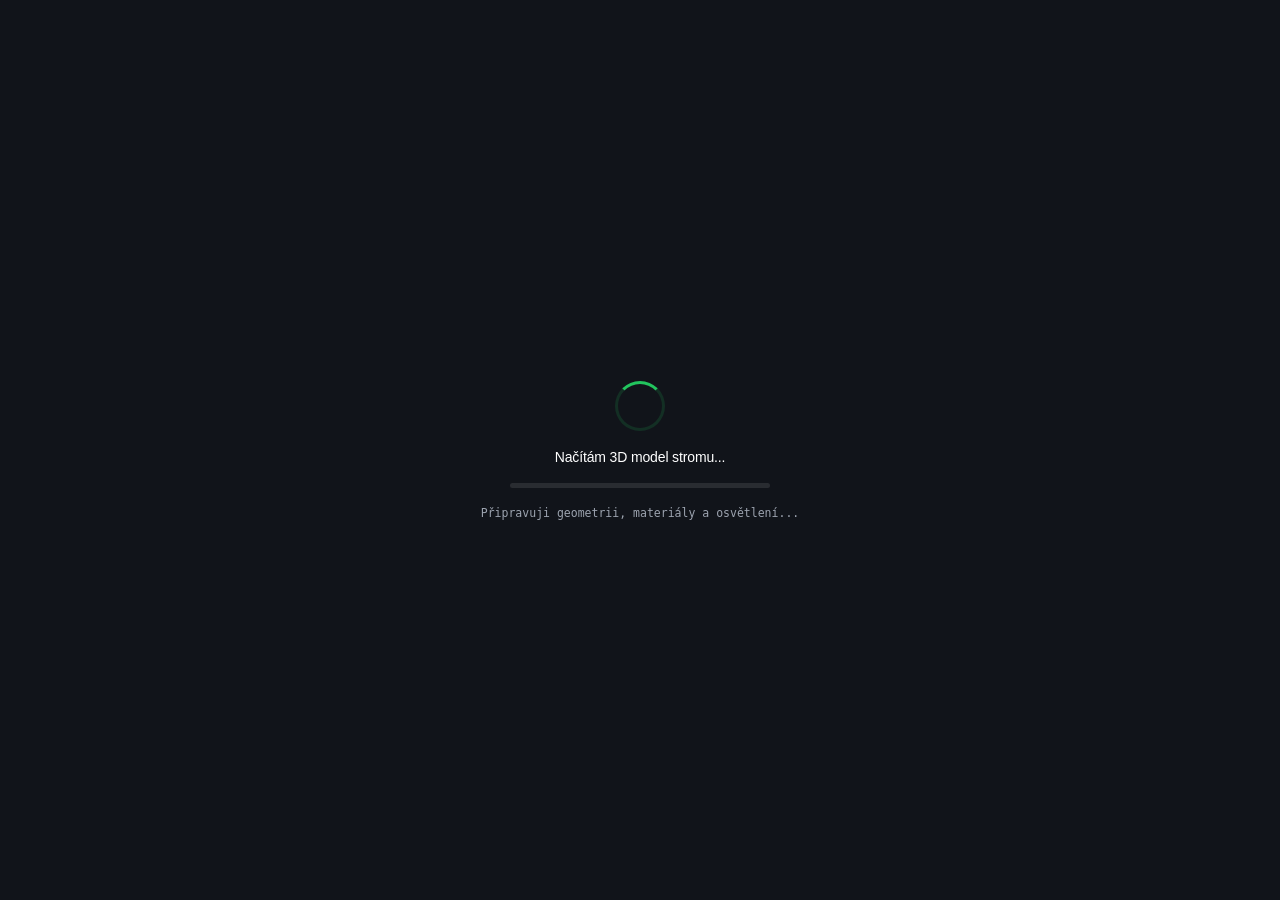
==== commit 9f42f203: "Oddělit okno Cukry od kontextu fotosyntézy" ====
--- a/web_viewer/index.html
+++ b/web_viewer/index.html
@@ -690,7 +690,7 @@
   </style>
   <link rel="stylesheet" href="./kapitoly/chapters.css?v=transpiration-soon-1">
   <link rel="stylesheet" href="./okna/tree_annotations.css?v=ipad-smooth-1">
-  <link rel="stylesheet" href="./okna/element_ui_okna_vzhled.css?v=rolling-fade-1">
+  <link rel="stylesheet" href="./okna/element_ui_okna_vzhled.css?v=sugar-focus-6">
 </head>
 
 <body>
@@ -1188,7 +1188,7 @@
     import { createSunClouds } from './vykreslovani/sun_clouds.js?v=2';
     import { createWaterBrushMaterial, addWaterBrushAttributes } from './vykreslovani/water_brush.js?v=highlight-width-3';
     import { TreeEcology, SEASONS, MODEL_MINUTES_PER_SECOND } from './ekologie/tree_ecology.js?v=light-consumption-1';
-    import { createChapters } from './kapitoly/chapters.js?v=stable-ring-1';
+    import { createChapters } from './kapitoly/chapters.js?v=sugar-focus-6';
     import { createSeedChapter } from './kapitoly/seed_chapter.js';
     import { createTreeBird } from './vykreslovani/tree_bird.js?v=perch-grid-1';
     import { createSeasonRing } from './obdobi/season_ring.js?v=ipad-smooth-1';
--- a/web_viewer/okna/element_ui_okna_vzhled.css
+++ b/web_viewer/okna/element_ui_okna_vzhled.css
@@ -380,6 +380,10 @@
   gap: 0;
 }
 
+.tree-overlay .element-ui-flow-window .element-ui-values[hidden] {
+  display: none;
+}
+
 .tree-overlay .element-ui-flow-window .element-ui-values:has(> .element-ui-stock) {
   --flow-stock-width: var(--photosynthesis-stock-width, min(18cqi, clamp(62px, 6.4vw, 94px)));
   --flow-stock-gap: var(--photosynthesis-stock-gap, min(3cqi, clamp(14px, 1.5vw, 24px)));
@@ -472,14 +476,34 @@
 
 .element-ui-stock-history .stock-history-fill {
   fill: var(--flow-accent, var(--ui-topic));
+  -webkit-mask-origin: view-box;
+  -webkit-mask-clip: view-box;
+  -webkit-mask-image: conic-gradient(from var(--stock-history-angle, 0deg) at center,
+    transparent 0deg 45deg, black 360deg);
   mask-origin: view-box;
   mask-clip: view-box;
   mask-image: conic-gradient(from var(--stock-history-angle, 0deg) at center,
-    rgb(0 0 0 / 70%) 0deg, transparent 42deg 168deg,
-    black 200deg 350deg, rgb(0 0 0 / 70%) 360deg);
+    transparent 0deg 45deg, black 360deg);
 }
 .element-ui-stock-history .stock-history-needle { stroke-width: 3; }
 .element-ui-stock-history .stock-history-dot { fill: currentColor; }
+
+.element-ui-stock-dial > .element-ui-stock-history {
+  position: relative;
+}
+
+.stock-history-seasons {
+  fill: currentColor;
+  font: 500 9px var(--ui-font-text);
+  text-anchor: middle;
+  dominant-baseline: middle;
+}
+
+.stock-history-seasons + .stock-history-dot {
+  stroke: var(--ui-ink);
+  stroke-width: 1px;
+  transform: translateY(-4px);
+}
 
 .tree-overlay .element-ui-stock-dial-clip {
   position: absolute;
@@ -1325,9 +1349,13 @@
   }
 }
 
-/* Photosynthesis starts level with the first topic window; context follows directly below. */
+/* Photosynthesis keeps sugar with the guide and the other topics in a separate column. */
 .tree-overlay :is([data-chapter="photosynthesis"], [data-chapter="seasons"]) {
   --photosynthesis-top: 25%;
+}
+
+.tree-overlay article[data-chapter="photosynthesis"] {
+  --photosynthesis-top: 14%;
 }
 
 .tree-overlay :is(.photosynthesis-title, .scene-chapter-title) {
@@ -1345,32 +1373,43 @@
   inset: 0;
 }
 
+.tree-overlay .photosynthesis-left-column {
+  position: absolute;
+  inset: calc(var(--photosynthesis-top) + var(--ui-main-heading-size) + 16px) auto
+    calc(100% - var(--photosynthesis-controls-top) + 16px) 6%;
+  width: 29%;
+  max-width: 420px;
+  box-sizing: border-box;
+  padding: 0 10px 12px;
+  margin-left: -10px;
+  overflow-y: auto;
+  overscroll-behavior: contain;
+  pointer-events: auto;
+}
+
 .tree-overlay .photosynthesis-windows {
   --flow-toggle-angle: 0deg;
   position: absolute;
-  inset: 0 1% 0 70%;
+  inset: var(--photosynthesis-top) 1% 6% 70%;
   container: photosynthesis-windows / inline-size;
   box-sizing: border-box;
   display: grid;
   grid-template-columns: minmax(0, 1fr);
   grid-auto-rows: max-content;
-  align-content: space-between;
-  row-gap: 8px;
-  padding-block: 7vh 6vh;
+  align-content: start;
+  row-gap: clamp(24px, 4.5vh, 48px);
+  padding: 6px;
   overflow-x: hidden;
   overflow-y: auto;
   overscroll-behavior: contain;
   -webkit-overflow-scrolling: touch;
 }
 
-.tree-overlay .element-ui-okno[data-chapter="photosynthesis"][data-side="right"] {
-  --photosynthesis-stock-width: min(18cqi, clamp(62px, 6.4vw, 94px));
-  --photosynthesis-stock-gap: min(4cqi, clamp(18px, 2vw, 32px));
-  --flow-window-width: calc(100cqi - var(--photosynthesis-stock-width) - var(--photosynthesis-stock-gap) - min(2cqi, 12px));
+.tree-overlay .element-ui-okno[data-chapter="photosynthesis"] {
   position: relative;
   inset: auto;
   display: grid;
-  grid-template-columns: var(--flow-window-width) minmax(0, 1fr);
+  grid-template-columns: minmax(0, 1fr);
   grid-template-rows: auto;
   column-gap: var(--flow-gap);
   width: 100%;
@@ -1380,10 +1419,79 @@
   text-align: left;
 }
 
+.tree-overlay .element-ui-okno[data-chapter="photosynthesis"][data-side="right"]:not(.collapsed) {
+  --flow-gap: min(4cqi, 30px);
+  --flow-window-width: min(clamp(168px, 15.2vw, 286px), 37.5cqi);
+  grid-template-columns: var(--flow-window-width) minmax(0, 1fr);
+}
+
+.tree-overlay .element-ui-okno[data-chapter="photosynthesis"][data-side="right"]:has(.element-ui-stock) {
+  --photosynthesis-stock-width: min(18cqi, 84px);
+  --photosynthesis-stock-gap: min(4cqi, 32px);
+  --flow-detail-reserve: calc(var(--photosynthesis-stock-width) + var(--photosynthesis-stock-gap));
+}
+
+.tree-overlay .element-ui-okno[data-chapter="photosynthesis"] .element-ui-readout {
+  pointer-events: auto;
+}
+
 .tree-overlay .element-ui-okno[data-chapter="photosynthesis"][data-side="right"] .element-ui-readout {
-  grid-column: 1;
-  pointer-events: auto;
   cursor: pointer;
+}
+
+.tree-overlay .element-ui-okno[data-chapter="photosynthesis"][data-side="left"] {
+  --flow-toggle-angle: 0deg;
+  margin-top: clamp(10px, 2vh, 20px);
+  row-gap: 8px;
+}
+
+.tree-overlay .element-ui-okno[data-chapter="photosynthesis"][data-side="left"] .element-ui-readout > header {
+  cursor: pointer;
+}
+
+.tree-overlay .element-ui-okno[data-chapter="photosynthesis"][data-side="left"] .element-ui-values {
+  grid-template-columns: minmax(0, 1fr) minmax(0, 44%);
+  grid-template-rows: auto;
+  align-items: start;
+  column-gap: clamp(8px, 1.2vw, 18px);
+}
+
+.tree-overlay .element-ui-flow-metrics {
+  display: grid;
+  align-self: center;
+  gap: 4px;
+  min-width: 0;
+}
+
+.tree-overlay .element-ui-okno[data-chapter="photosynthesis"][data-side="left"] .chapter-metric {
+  flex-wrap: wrap;
+  white-space: normal;
+}
+
+.tree-overlay .element-ui-okno[data-chapter="photosynthesis"][data-side="left"] .element-ui-stock {
+  grid-row: 1;
+  grid-template-rows: auto auto;
+  gap: 13px;
+  padding-bottom: 12px;
+}
+
+.tree-overlay .element-ui-okno[data-chapter="photosynthesis"][data-side="left"] .element-ui-stock-label {
+  position: static;
+}
+
+.tree-overlay .element-ui-okno[data-chapter="photosynthesis"][data-side="left"] .element-ui-stock-dial {
+  position: relative;
+  inset: auto;
+  width: min(100%, clamp(88px, 16vh, 136px));
+  translate: none;
+}
+
+.tree-overlay .element-ui-okno[data-chapter="photosynthesis"][data-side="left"] .element-ui-stock-readout output {
+  font-size: clamp(18px, 3vh, 28px);
+}
+
+.tree-overlay .element-ui-okno[data-chapter="photosynthesis"][data-side="left"] .element-ui-stock-readout .element-ui-unit {
+  font-size: 11px;
 }
 
 .tree-overlay .element-ui-okno[data-chapter="photosynthesis"][data-side="right"] .element-ui-readout>header {
@@ -1465,20 +1573,6 @@
   font-variant-numeric: tabular-nums;
 }
 
-.tree-overlay .element-ui-okno[data-chapter="photosynthesis"][data-side="right"]:not(.collapsed) {
-  --flow-gap: min(4cqi, 30px);
-  --flow-window-width: min(clamp(168px, 15.2vw, 286px), 37.5cqi);
-}
-
-.tree-overlay .element-ui-okno[data-chapter="photosynthesis"][data-side="right"]:has(.element-ui-stock) {
-  --flow-detail-reserve: calc(var(--photosynthesis-stock-gap) + var(--photosynthesis-stock-width));
-}
-
-.tree-overlay .element-ui-okno[data-chapter="photosynthesis"][data-side="right"]:not(.collapsed) .element-ui-readout {
-  align-self: stretch;
-  justify-content: space-between;
-}
-
 .tree-overlay .photosynthesis-windows .element-ui-okno[data-toggle-visible="true"] .element-ui-readout>header>h3 {
   white-space: normal;
   overflow-wrap: anywhere;
@@ -1491,33 +1585,19 @@
   overflow-wrap: anywhere;
 }
 
+.tree-overlay .element-ui-okno[data-chapter="photosynthesis"] .annotation-reveal {
+  height: auto;
+  max-height: min(32vh, 240px);
+  overflow: auto;
+}
+
 .tree-overlay .element-ui-okno[data-chapter="photosynthesis"][data-side="right"] .annotation-reveal {
-  position: absolute;
-  inset: 0 0 auto auto;
-  grid-column: 1 / -1;
-  box-sizing: border-box;
-  inline-size: calc(100% - var(--flow-window-width) - var(--flow-gap) - var(--flow-detail-reserve, 0px));
-  height: auto;
-  margin: 0;
-  padding-block-end: 0;
-  overflow: visible;
-  overflow-wrap: anywhere;
-  text-align: left;
-}
-
-@media (prefers-reduced-motion: no-preference) {
-  .tree-overlay .element-ui-okno[data-chapter="photosynthesis"][data-side="right"] {
-    transition: grid-template-columns 200ms ease-in-out;
-  }
-
-  .tree-overlay .element-ui-okno[data-chapter="photosynthesis"][data-side="right"]:not(.collapsed) .annotation-reveal {
-    animation: photosynthesis-detail-in 120ms ease-out 200ms both;
-  }
-}
-
-@keyframes photosynthesis-detail-in {
-  from { opacity: 0; }
-  to { opacity: 1; }
+  margin-inline-start: var(--flow-detail-reserve, 0px);
+}
+
+.tree-overlay .element-ui-okno[data-chapter="photosynthesis"][data-side="left"] .annotation-reveal {
+  grid-column: 1;
+  grid-row: 2;
 }
 
 .tree-overlay .element-ui-okno[data-chapter="photosynthesis"] .annotation-body>p {
@@ -1554,18 +1634,8 @@
 }
 
 @media (max-width: 700px) {
-  .tree-overlay .element-ui-okno[data-chapter="photosynthesis"]:is([data-topic="sugar"], [data-topic="water"]) {
-    --photosynthesis-stock-width: min(33cqi, 58px);
-  }
-
   .tree-overlay :is(.photosynthesis-title, .scene-chapter-title) {
     left: 4%;
-  }
-
-  .tree-overlay .photosynthesis-windows {
-    bottom: 12vh;
-    padding-block: 0;
-    overflow-y: auto;
   }
 
   .tree-overlay article:is([data-chapter="photosynthesis"], [data-chapter="seasons"]) {
@@ -1597,6 +1667,10 @@
 
 body:is([data-chapter="photosynthesis"], [data-chapter="seasons"]) .tree-overlay {
   --photosynthesis-controls-top: 55%;
+}
+
+body[data-chapter="photosynthesis"] .tree-overlay {
+  --photosynthesis-controls-top: 73%;
 }
 
 body:is([data-chapter="photosynthesis"], [data-chapter="seasons"]) .tree-overlay .season-date-card {
@@ -1638,8 +1712,95 @@
     bottom: 4%;
   }
 
+  body[data-chapter="photosynthesis"] .tree-overlay {
+    --photosynthesis-controls-top: 78%;
+  }
+
+  body[data-chapter="photosynthesis"] .season-date-card .time-playback-panel {
+    top: 0;
+  }
+
+  body[data-chapter="photosynthesis"] .season-date-card .time-playback-buttons button {
+    width: 44px;
+    height: 44px;
+  }
+
+  body[data-chapter="photosynthesis"] .season-date-card .time-playback-buttons svg {
+    width: 30px;
+    height: 30px;
+  }
+
+  .tree-overlay article[data-chapter="photosynthesis"] {
+    --photosynthesis-top: 12%;
+  }
+
   .tree-overlay .photosynthesis-windows {
-    top: calc(var(--photosynthesis-controls-top) + 96px);
+    inset: calc(var(--photosynthesis-top) + var(--ui-main-heading-size) + 16px) 4% 24% 52%;
+  }
+
+  .tree-overlay .photosynthesis-left-column {
+    left: 4%;
+    width: 44%;
+  }
+
+  .tree-overlay .element-ui-okno[data-chapter="photosynthesis"][data-side="left"] .element-ui-values {
+    grid-template-columns: minmax(0, 1fr);
+  }
+
+  .tree-overlay .element-ui-okno[data-chapter="photosynthesis"][data-side="left"] .element-ui-stock {
+    grid-column: 1;
+    grid-row: auto;
+    width: min(100%, 94px);
+    margin-top: 8px;
+  }
+}
+
+@container photosynthesis-windows (min-width: 281px) {
+  .tree-overlay .element-ui-okno[data-chapter="photosynthesis"][data-side="right"]:not(.collapsed) .element-ui-readout {
+    display: contents;
+  }
+
+  .tree-overlay .element-ui-okno[data-chapter="photosynthesis"][data-side="right"]:not(.collapsed) .element-ui-readout > header {
+    grid-column: 1;
+    grid-row: 1;
+  }
+
+  .tree-overlay .element-ui-okno[data-chapter="photosynthesis"][data-side="right"]:not(.collapsed) .element-ui-values {
+    grid-column: 1 / -1;
+    grid-row: 2;
+    margin-top: 12px;
+  }
+
+  .tree-overlay .element-ui-okno[data-chapter="photosynthesis"][data-side="right"]:not(.collapsed) .annotation-reveal {
+    grid-column: 2;
+    grid-row: 1;
+    margin: 0;
+    transform: translateY(-8px);
+  }
+
+  .tree-overlay .element-ui-okno[data-chapter="photosynthesis"][data-side="right"] .element-ui-values:has(> .element-ui-stock) {
+    grid-template-columns: minmax(0, 1fr) var(--photosynthesis-stock-width);
+  }
+}
+
+@container photosynthesis-windows (max-width: 280px) {
+  .tree-overlay .element-ui-okno[data-chapter="photosynthesis"][data-side="right"]:not(.collapsed) {
+    grid-template-columns: minmax(0, 1fr);
+  }
+
+  .tree-overlay .element-ui-okno[data-chapter="photosynthesis"][data-side="right"] .annotation-reveal {
+    grid-column: 1;
+    grid-row: 2;
+    margin: 6px 0 0;
+  }
+
+  .tree-overlay .element-ui-okno[data-chapter="photosynthesis"][data-side="right"] .element-ui-values:has(> .element-ui-stock) {
+    grid-template-columns: minmax(0, 1fr) min(33%, 58px);
+  }
+
+  .tree-overlay .element-ui-okno[data-chapter="photosynthesis"][data-side="right"] .chapter-metric {
+    flex-wrap: wrap;
+    white-space: normal;
   }
 }
 
